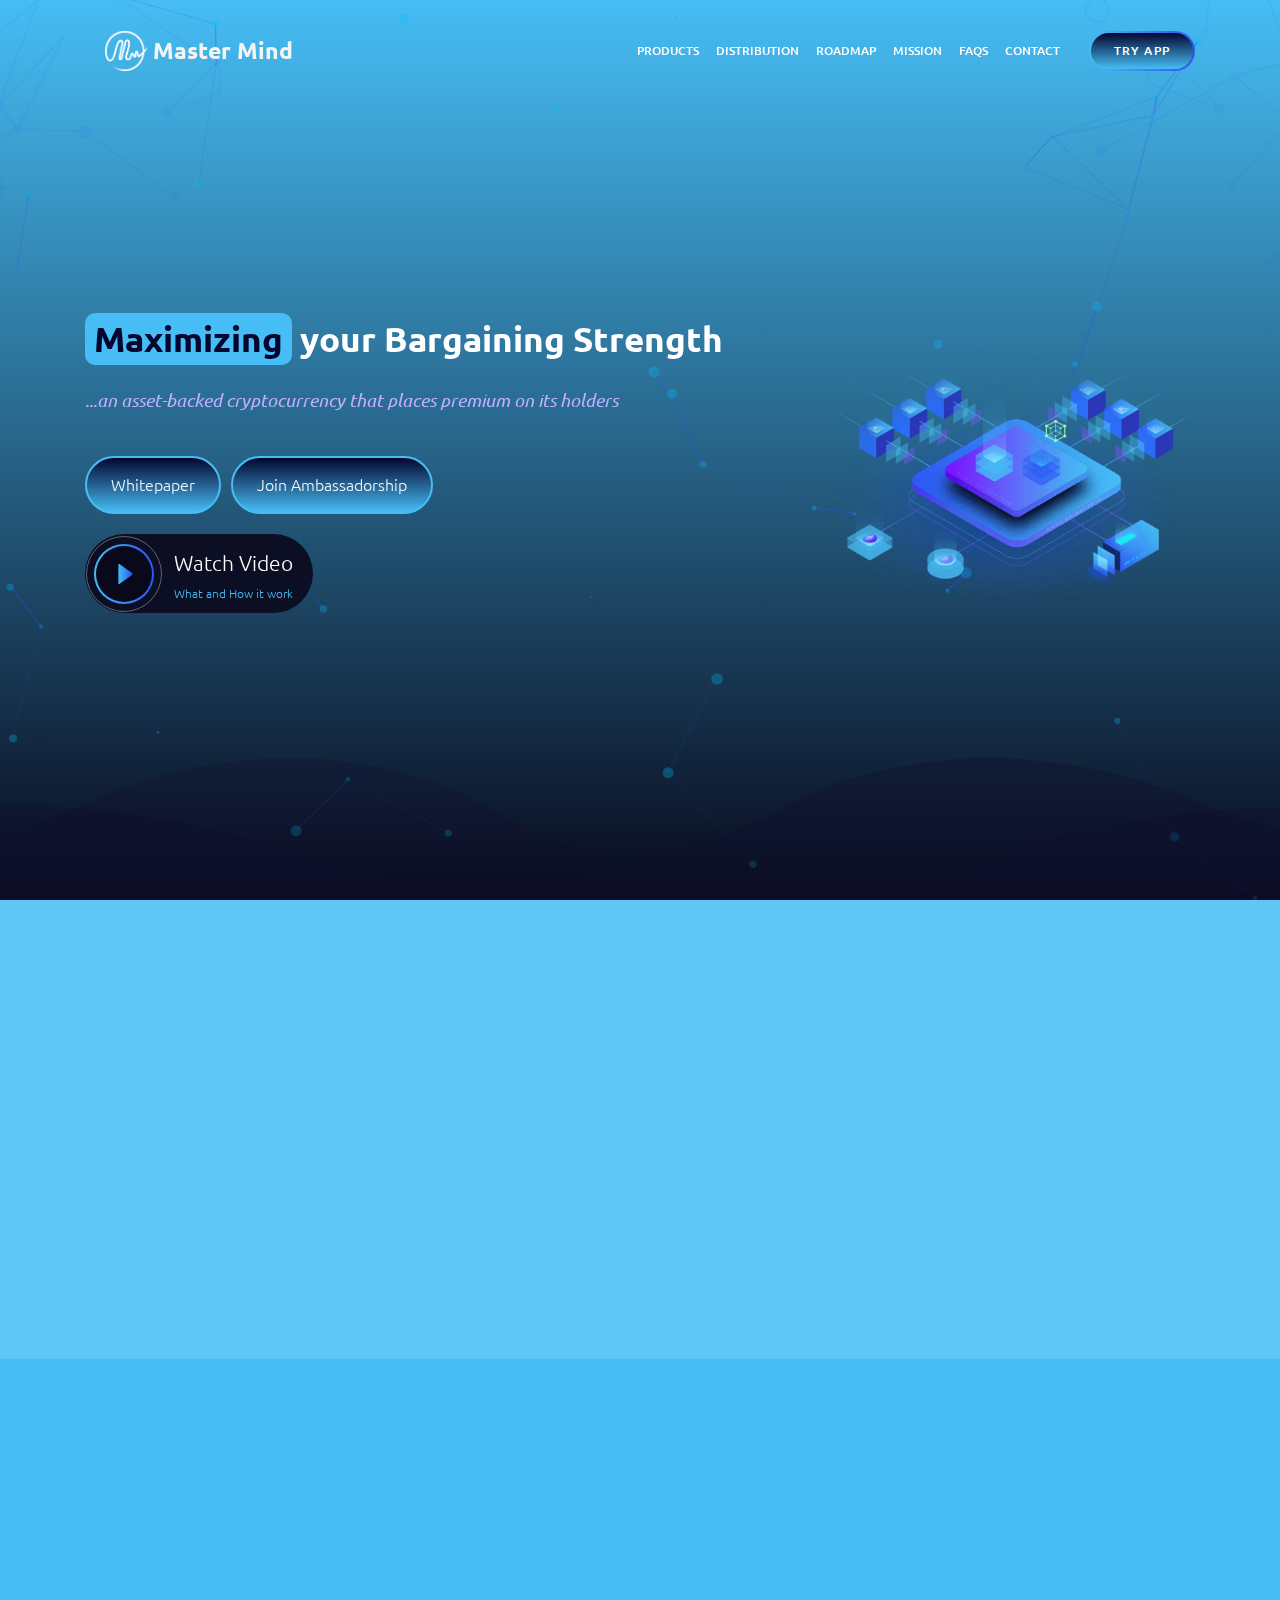
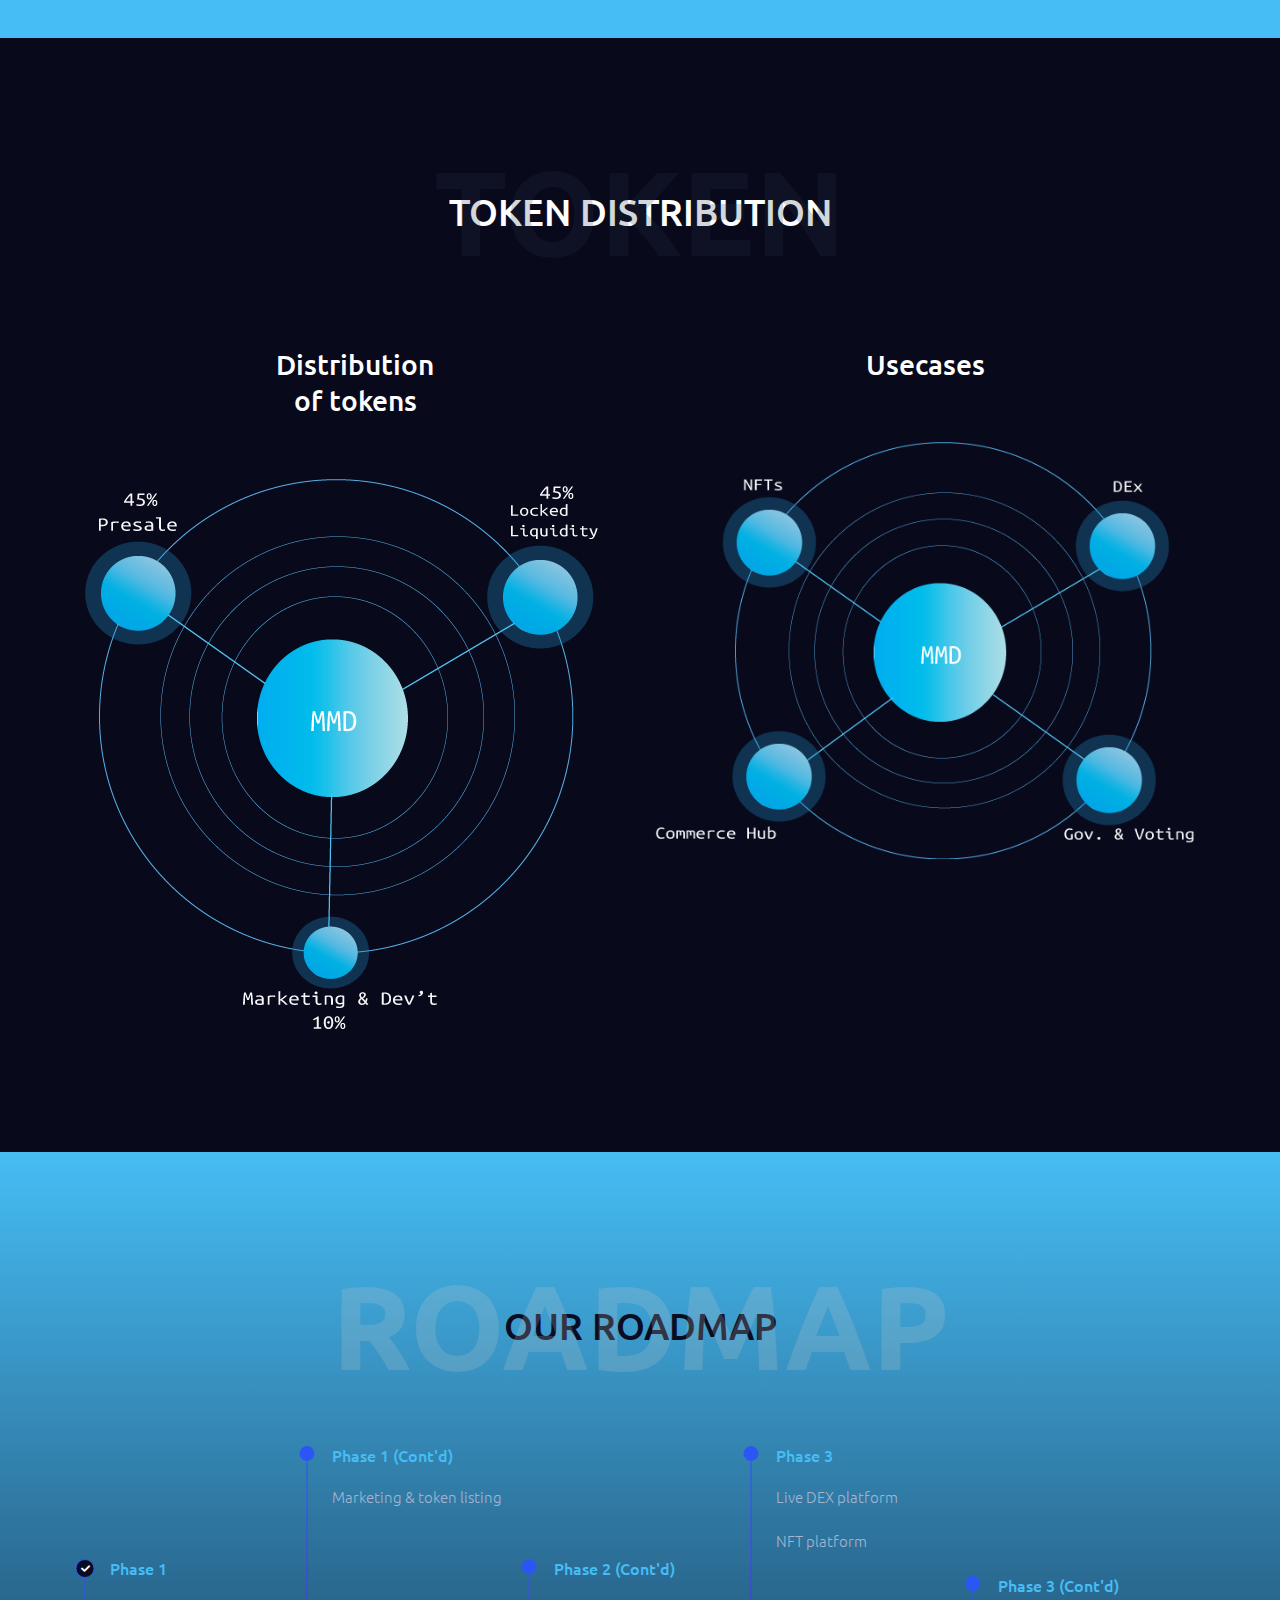
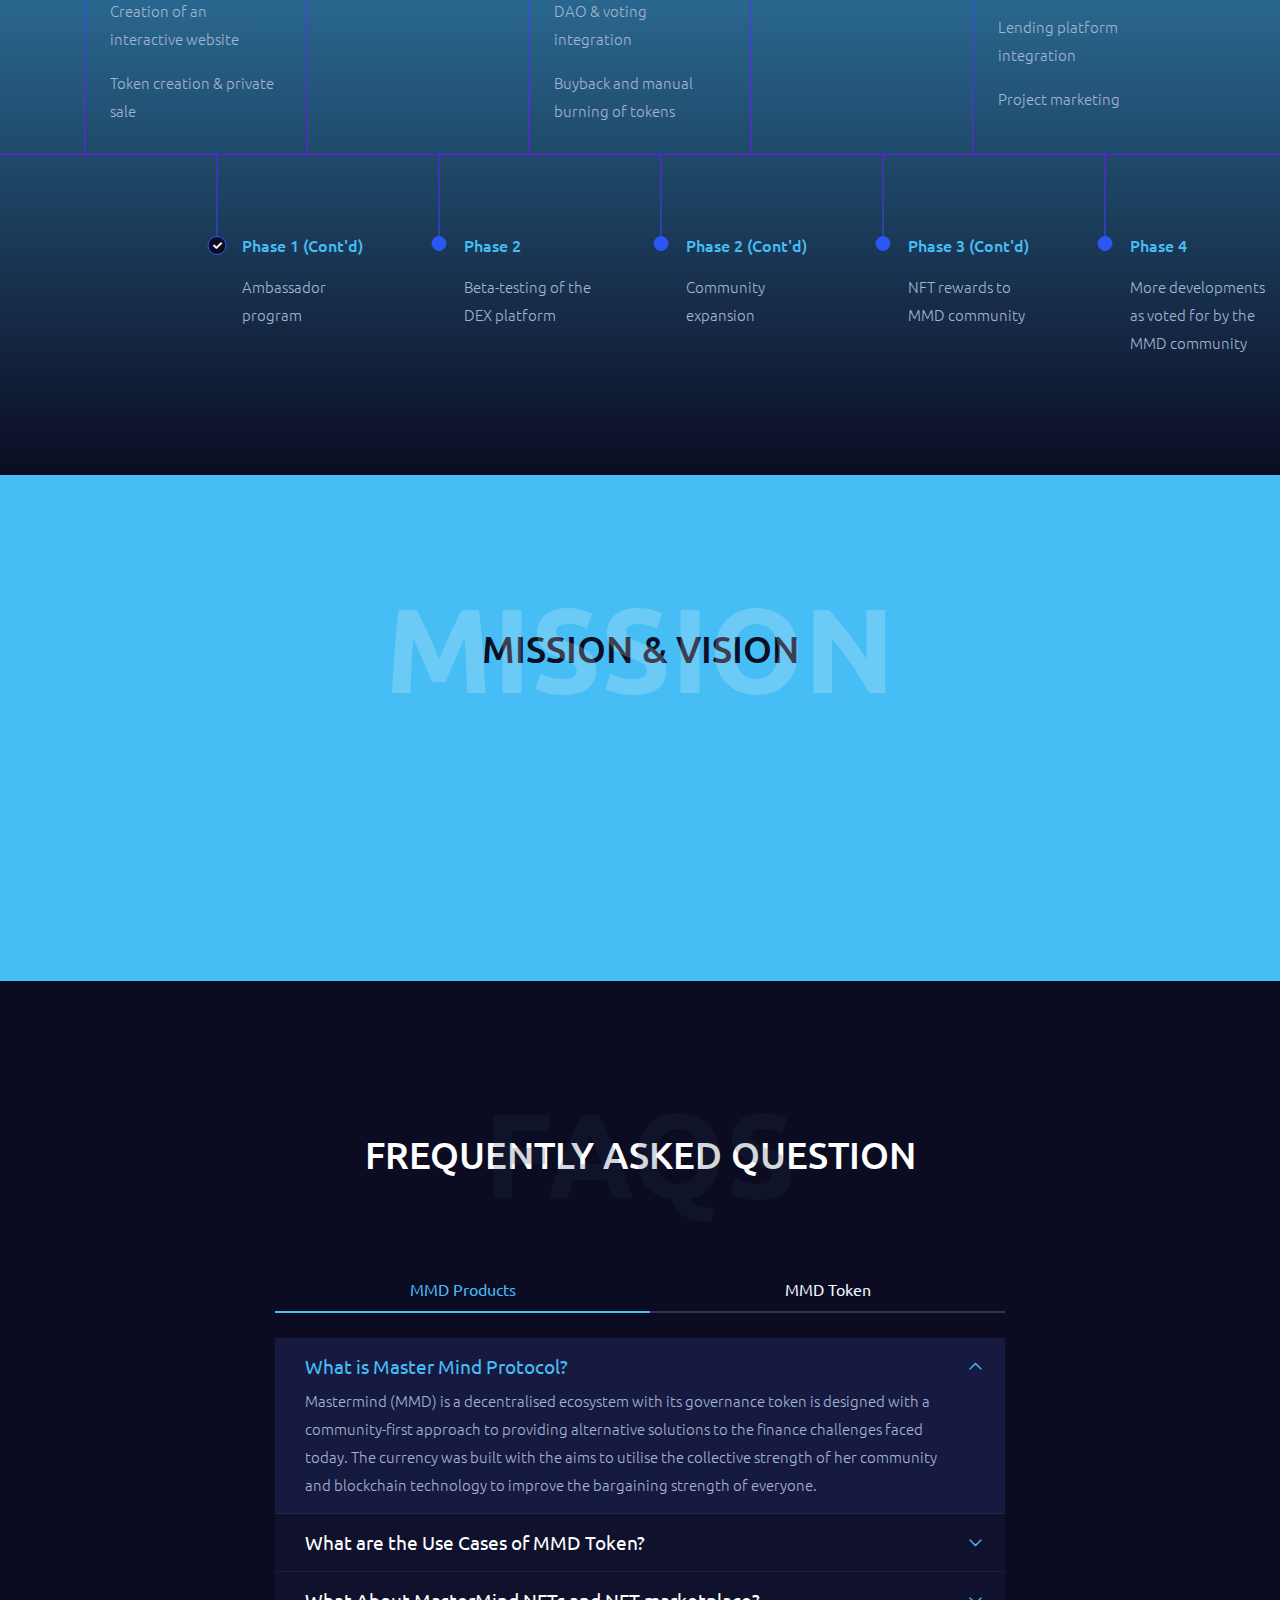
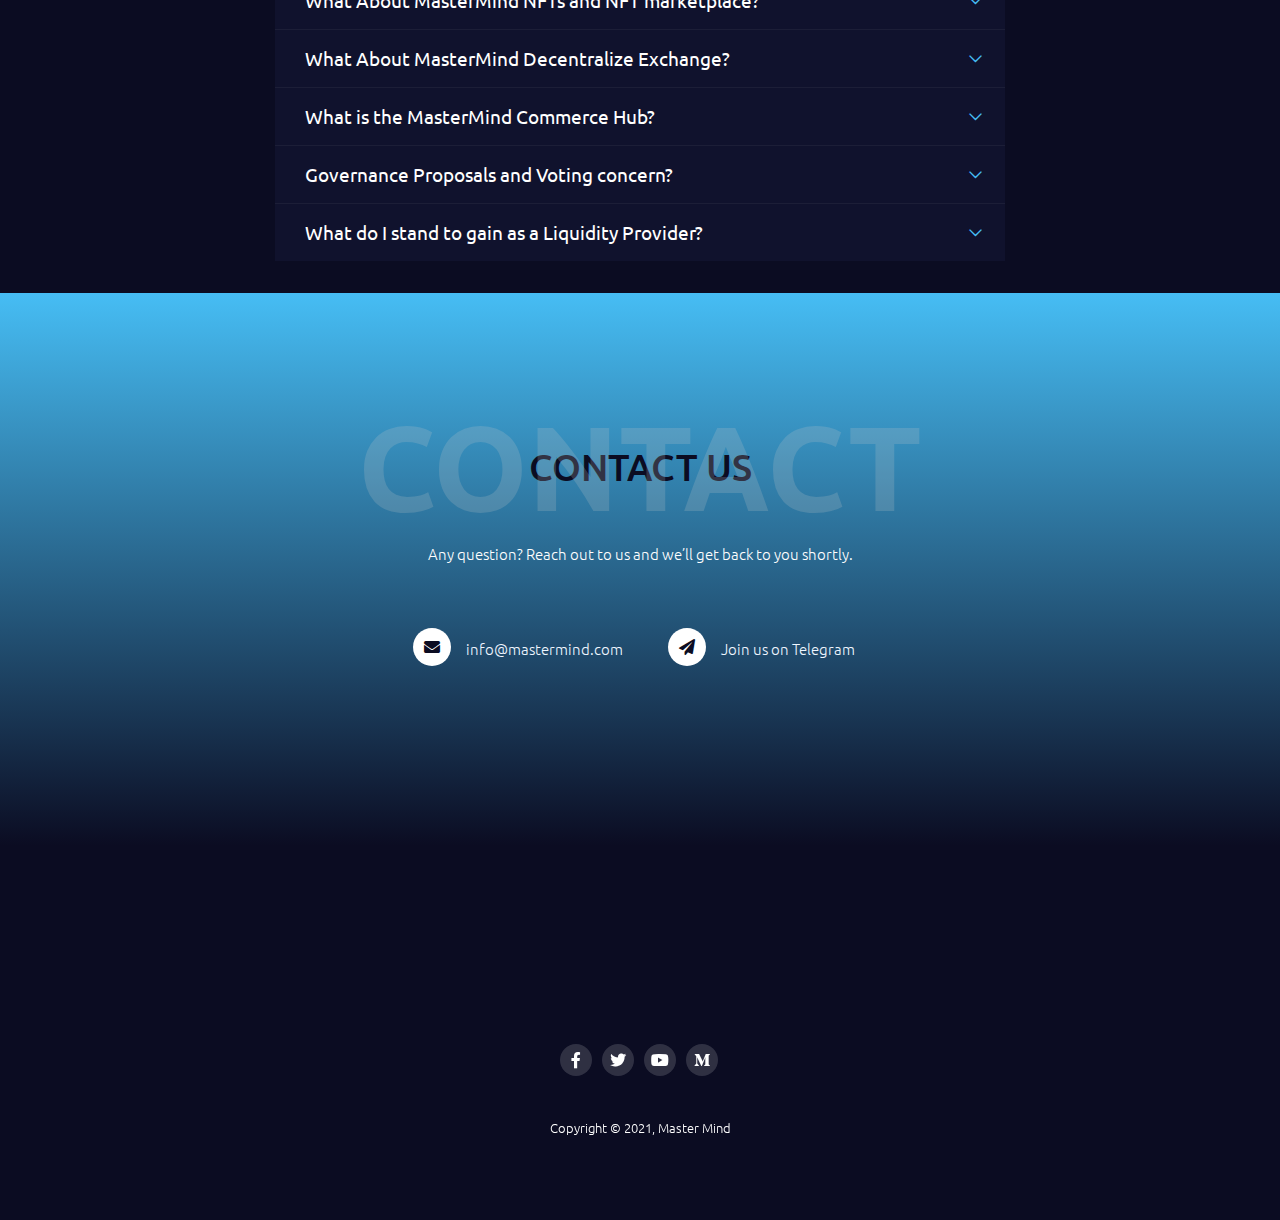
==== index.html @ 2c68e880 "adjusted" ====
<!DOCTYPE html>
<html lang="zxx" class="js">
<head>
<meta charset="utf-8">
<meta name="author" content="Master Mind">
<meta name="viewport" content="width=device-width, initial-scale=1, shrink-to-fit=no">
<meta name="description" content="Mastermind (MMD) token is a decentralized digital currency that is design with a community-first approach to providing alternative solutions to the finance challenges faced today">
<!-- Fav Icon  -->
<link rel="shortcut icon" href="images/mmd-logo1.png">
<!-- Google Icon -->
<link rel="stylesheet" href="https://fonts.googleapis.com/icon?family=Material+Icons">
<link rel="stylesheet" href="https://fonts.googleapis.com/icon?family=Material+Icons+Outlined">
<link rel="stylesheet" href="https://fonts.googleapis.com/icon?family=Material+Icons+Two+Tone">

<!-- Google Fonts -->
<link rel="preconnect" href="https://fonts.googleapis.com">
<link rel="preconnect" href="https://fonts.gstatic.com" crossorigin>
<link href="https://fonts.googleapis.com/css2?family=Ubuntu:wght@300;500&display=swap" rel="stylesheet">

<!-- Site Title  -->
<title>Master Mind Ecosystem</title>
<!-- Bundle and Base CSS -->
<link rel="stylesheet" href="assets/css/vendor.bundle.css?ver=1930">
<link rel="stylesheet" href="assets/css/style-dark.css?ver=1930" id="changeTheme">
<!-- Extra CSS -->
<link rel="stylesheet" href="assets/css/theme.css?ver=1930">
<link rel="stylesheet" href="assets/css/style.css">

<!-- AOS -->
<link rel="stylesheet" href="https://unpkg.com/aos@next/dist/aos.css" />

</head>


    <body class="nk-body body-wider theme-dark mode-onepage">

	<div class="nk-wrap">
		<header class="nk-header page-header is-transparent is-sticky is-shrink is-dark" id="header">
		    <!-- Header @s -->
            <div class="header-main">
                <div class="header-container container">
                    <div class="header-wrap">
                        <!-- Logo @s -->
                        <div class="header-logo logo">
                            <a href="#header" style="font-size: 23px; font-weight: bold;" id="mmd-logo-link" class="logo-link">
                                <!-- <img class="logo-dark" src="images/logo.png" srcset="images/logo2x.png 2x" alt="logo"> -->
                                <!-- Use the below for the logo -->
                                <!-- <img class="logo-light" src="images/mmd-logo1.png" srcset="images/logo-white2x.png 2x" alt="logo"> -->
                                <img class="logo-light" src="images/mmd-logo31.png" alt="mmd-logo">
                                Master Mind
                                                            
                            </a>
                        </div>

                        <!-- Menu Toogle @s -->
                        <div class="header-nav-toggle">
                            <a href="#" class="navbar-toggle" data-menu-toggle="example-menu-04">
                                <div class="toggle-line">
                                    <span></span>
                                </div>
                            </a>
                        </div>

                        <!-- Menu @s -->
                        <div class="header-navbar header-navbar-s1">
                            <nav class="header-menu" id="example-menu-04">
                                <ul class="menu menu-s2">
                                    <li class="menu-item"><a class="menu-link nav-link" href="#products">Products</a></li>
                                    <li class="menu-item"><a class="menu-link nav-link" href="#distribution">Distribution</a></li>
                                    <li class="menu-item"><a class="menu-link nav-link" href="#roadmap">Roadmap</a></li>
                                    <li class="menu-item"><a class="menu-link nav-link" href="#mission">Mission</a></li>
                                    <li class="menu-item"><a class="menu-link nav-link" href="#faqs">Faqs</a></li>
                                    <!-- <li class="menu-item has-sub">
                                        <a class="menu-link nav-link menu-toggle" href="#">More</a>
                                        <ul class="menu-sub menu-drop">
                                            <li class="menu-item"><a class="menu-link nav-link" href="#media-partner">Media Partner</a></li>
                                            <li class="menu-item"><a class="menu-link nav-link" href="#blog">Blogs</a></li>
                                            <li class="menu-item"><a class="menu-link nav-link" href="#faqs">Faqs</a></li>
                                        </ul>
                                    </li> -->
                                    <li class="menu-item"><a class="menu-link nav-link" href="#contact">Contact</a></li>
                                </ul>
                                <ul class="menu-btns">
                                    <!-- <li><a href="#" class="btn btn-rg btn-auto btn-outline btn-grad on-bg-theme btn-round"><span>Whitepaper</span></a></li> -->
                                    <li><a href="javascript:void(0)" id="try-app"  class="btn btn-rg btn-auto btn-outline btn-grad on-bg-theme btn-round"><span>Try App</span></a></li>
                                </ul>
                            </nav>
                        </div><!-- .header-navbar @e -->
                    </div>                                                
                </div>
            </div><!-- .header-main @e -->
            <!-- Banner @s -->
            <div class="header-banner bg-theme-dark" style="background-image: linear-gradient(180deg, #46BDF4 0%, rgba(0, 0, 0, 0) 100%) !important;">
                <div class="nk-banner">
                    <div class="banner banner-mask-fix banner-fs banner-single tc-light">
                        <div class="banner-wrap">
                            <div class="container">
                                <div class="row align-items-center justify-content-center gutter-vr-30px myFlex">
                                    <div class="col-lg-4 order-lg-last">
                                        <div id="front-img" class="banner-gfx banner-gfx-re-s3">
                                            <img src="images/dark/gfx-d-dark.png" alt="header" style="max-width: 75%;">
                                            <img class="banner-gfx-icon banner-gfx-icon-1" src="images/dark/icon-custom.png" alt="Master Mind Logo">
                                            
                                        </div>
                                    </div>
                                    <div class="col-lg-8">
                                        <div class="banner-caption wide-auto text-center text-lg-left">
                                            <div class="cpn-head mt-0">
                                                <h1 class="title title-xl-2 title-semibold"> <span class="mmd-title">Maximizing</span> your Bargaining Strength</h1>
                                            </div>
                                            <div class="cpn-text cpn-text-s1">
                                                <p class="lead"> <i>...an asset-backed cryptocurrency that places premium on its holders</i></p>
                                            </div>

                                            <div class="front-btns">

                                                <!-- Whitepaper Link -->
                                                <!-- <a href="#" class="btn btn-rg btn-auto btn-outline btn-grad on-bg-theme btn-round"><span>Whitepaper</span></a> -->
                                                <a href="#" class="wp-land-link"><span>Whitepaper</span></a>
                                                <a href="ambassador.html" class="wp-land-link"><span>Join Ambassadorship</span></a>
                                            </div>
                                            <div class="video-link">
                                                <!-- Video Link -->
                                                <a style="background-color: #0C0E24; padding: 9px; padding-right: 20px; margin-bottom: 9px; border-radius: 43px;" href="https://www.youtube.com/watch?v=SSo_EIwHSd4" class="video-popup btn-play-wrap btn-play-wrap-s1 text-align-center my-vid-style">
                                                    <div class="btn-play btn-play-sm btn-play-s2">
                                                        <em class="btn-play-icon"></em>
                                                    </div>
                                                    <div class="btn-play-text">
                                                        <span class="text-sm">Watch Video</span>
                                                        <span class="text-xs">What and How it work</span>
                                                    </div>
                                                </a>
                                            </div>
                                            
                                            


                                        </div>
                                    </div><!-- .col -->
                                </div><!-- .row -->
                            </div>
                        </div>
                    </div>
                </div><!-- .nk-banner -->
                <div class="nk-ovm mask-c-dark shape-v mask-contain-bottom"></div>
                
                <!-- Place Particle Js -->
                <div id="particles-bg" class="particles-container particles-bg" data-pt-base="#00c0fa" data-pt-base-op=".3" data-pt-line="#2b56f5" data-pt-line-op=".5" data-pt-shape="#00c0fa" data-pt-shape-op=".2"></div>
            </div>
			<!-- .header-banner @e -->
		</header>
    
        <main class="nk-pages">
            <!--mask-c-blend-dark bg-theme-dark-alt-->
            <section class="section mask-c-blend-dark bg-theme-dark-alt tc-light ov-h" id="products">
                <div class="container">
                    <!-- Block @s -->
                    <div class="nk-block nk-block-text-wrap">
                        <!-- <h2 style="text-align: center;">Products</h2> -->
                        <div class="row align-items-center justify-content-center justify-content-md-between gutter-vr-30px">
                            
                            <div data-aos="fade-up" data-aos-delay="50" data-aos-duration="1000" class="col-mb-9 col-sm-7 col-md-6 col-lg-5 order-md-last" style="background: #0C0E24; width: 300px; border-radius: 39px; box-shadow: 0 4px 8px 0 rgba(0, 0, 0, 0.2), 0 6px 20px 0 rgba(0, 0, 0, 0.19);">
                                
                                <div class="nk-block-img" id="products-img">
                                    <img src="images/dark/mmd-free3.png" alt="mmd">
                                </div>
                                <div data-aos="fade-down" class="text-skayline">
                                    <h4>MMD Ecosystem Products</h4>
                                </div>
                            </div>
                            
                            <div class="col-sm-10 col-md-6 text-center text-md-left" style="margin-top: 2em;" data-aos="fade-up" data-aos-duration="1000">
                                <div class="nk-block-text">
                                    <div class="mmd-products">
                                        <div class="product-item">
                                            <i class="material-icons-two-tone" style="font-size:48px; color:#0C0E24;">history_edu</i>
                                            <h4>MMD NFTs</h4>
                                            <p style="color: #0C0E24; font-weight: bold;">NFT’s marketplace where NFTs can be traded and
                                                rewarded to MMD holders that has contributed to the MMD community
                                            </p>
                                        </div>
                                        <div class="product-item">
                                            <i class="material-icons-two-tone" style="font-size:48px; color:#0C0E24;">business</i>
                                            <h4>MMD Exchange</h4>
                                            <p style="color: #0C0E24; font-weight: bold;">For secure peer-to-peer transactions without the need for any intermediary.
                                            </p>
                                        </div>
                                        <div class="product-item">
                                            <i class="material-icons-two-tone" style="font-size:48px; color: #0C0E24;">hub</i>
                                            <h4>Commerce Hub</h4>
                                            <p style="color: #0C0E24; font-weight: bold;">This is the platform where buyers and sellers meet to transact with the use of MMD token as the medium of exchange.</p>
                                        </div>
                                        <div class="product-item">
                                            <i class="material-icons-two-tone" style="font-size:48px; color:#0C0E24;">trending_up</i>
                                            <h4>Governing Right</h4>
                                            <p style="color: #0C0E24; font-weight: bold;">Any MMD holder can send proposals through the MMD website, for the ecosystem to cast their votes.</p>
                                        </div>
                                        
                                    </div>
                                    
                                </div>
                            </div>
                        </div><!-- .row -->
                    </div><!-- .block @e -->
                </div>
            </section>
            <!-- // -->
            <!-- // -->
            <!-- // -->
            <section class="section section-tokensale tc-light bg-theme-dark" id="distribution">
                <!-- Block @s -->
                <div class="container">
                    <div class="section-head text-center wide-auto-sm tc-light">
                        <h2 class="title title-s4" title="TOKEN" style="font-family: 'Ubuntu';">Token Distribution</h2>
                        
                    </div>
                    <div class="nk-block nk-block-token mgb-m30" style="margin-top: -50px !important;">
                        <div class="row align-items-center justify-content-between gutter-vr-50px">
                            
                        </div>
                    </div><!-- .block @e -->
                    <div class="nk-block">
                        <div class="row justify-content-center gutter-vr-40px">
                            <div class="col-md-6 col-mb-8">
                                <div class="single-chart">
                                    <h3 class="mgb-l text-center title-lg">Distribution <br>of tokens</h3>
                                    <div class="chart">
                                        <img src="images/dark/mmd-distr.png" alt="chart">
                                    </div>
                                </div>
                            </div>
                            <div class="col-md-6 col-mb-8">
                                <div class="single-chart">
                                    <h3 class="mgb-l text-center title-lg">Usecases</h3>
                                    <div class="chart">
                                       <img src="images/dark/mmd-case.png" alt="chart">
                                    </div>
                                </div>
                            </div>
                        </div>
                    </div><!-- .block @e -->
                </div>
            </section>
            <!-- // -->
            <section style="background-image: linear-gradient(180deg, #46BDF4 0%, rgba(0, 0, 0, 0) 100%) !important;" class="section bg-theme tc-light section-connect" id="roadmap">
                <div class="container ov-h">
                    <div class="section-head text-center wide-auto-sm">
                        <h2 class="title title-s4" title="Roadmap" id="roadmap-title" style="color: #0b0c22;">Our Roadmap</h2>
                    </div><!-- .section-head @e -->
                </div>
                    <!-- Block @s -->
                <div class="nk-block ov-h">
                    <div class="container">
                        <div class="roadmap-list">
                            <div class="roadmap-item roadmap-item-sm roadmap-done">
                                <div class="roadmap-innr">
                                    <h6 class="roadmap-title roadmap-title-s2">Phase 1</h6>
                                    <p>Creation of an interactive website</p>
                                    <p>Token creation & private sale</p>
                                </div>
                            </div><!-- .roadmap-item -->
                            <div class="roadmap-item roadmap-done">
                                <div class="roadmap-innr">
                                    <h6 class="roadmap-title roadmap-title-s2">Phase 1 (Cont'd)</h6>
                                    <p>Ambassador program</p>
                                </div>
                            </div>
                            <div class="roadmap-item roadmap-item-lg">
                                <div class="roadmap-innr">
                                    <h6 class="roadmap-title roadmap-title-s2">Phase 1 (Cont'd)</h6>
                                    <p>Marketing & token listing</p>
                                </div>
                            </div>
                            <div class="roadmap-item">
                                <div class="roadmap-innr">
                                    <h6 class="roadmap-title roadmap-title-s2">Phase 2</h6>
                                    <p>Beta-testing of the DEX platform</p>
                                </div>
                            </div>
                            <div class="roadmap-item roadmap-item-sm">
                                <div class="roadmap-innr">
                                    <h6 class="roadmap-title roadmap-title-s2">Phase 2 (Cont'd)</h6>
                                    <p>DAO & voting integration</p>
                                    <p>Buyback and manual burning of tokens</p>
                                </div>
                            </div>
                            <div class="roadmap-item">
                                <div class="roadmap-innr">
                                    <h6 class="roadmap-title roadmap-title-s2">Phase 2 (Cont'd)</h6>
                                    <p>Community expansion</p>
                                    
                                </div>
                            </div>
                            <div class="roadmap-item roadmap-item-lg">
                                <div class="roadmap-innr">
                                    <h6 class="roadmap-title roadmap-title-s2">Phase 3</h6>
                                    <p>Live DEX platform</p>
                                    <p>NFT platform</p>
                                </div>
                            </div>
                            <div class="roadmap-item">
                                <div class="roadmap-innr">
                                    <h6 class="roadmap-title roadmap-title-s2">Phase 3 (Cont'd)</h6>
                                    <p>NFT rewards to MMD community</p>
                                </div>
                            </div>
                            <div class="roadmap-item roadmap-item-sm">
                                <div class="roadmap-innr">
                                    <h6 class="roadmap-title roadmap-title-s2">Phase 3 (Cont'd)</h6>
                                    <p>Lending platform integration</p>
                                    <p>Project marketing</p>
                                </div>
                            </div>
                            <div class="roadmap-item">
                                <div class="roadmap-innr">
                                    <h6 class="roadmap-title roadmap-title-s2">Phase 4</h6>
                                    <p>More developments as voted for by the MMD community</p>
                                </div>
                            </div> 
                                                    </div>
                    </div>
                </div><!-- .block @e -->
            </section>
            <!-- // -->
            
            <section class="section section-tokensale tc-light bg-theme-dark" id="mission">
                <!-- Block @s -->
                <div class="container">
                    <div class="section-head text-center wide-auto-sm tc-light">
                        <h2 class="title title-s4 mission" title="MISSION" style="color: #0C0E24;">Mission & Vision</h2>
                    </div>
                    <div class="nk-block nk-block-token mgb-m30">
                        <div class="row align-items-center justify-content-between gutter-vr-50px">
                            <div class="col-lg-10 offset-lg-1">
                                <div class="row gutter-vr-30px">
                                    <div class="col-lg-6">
                                        <div class="stage-info" data-aos="fade-right" data-aos-duration="1000">
                                            <i class="material-icons-two-tone" style="color:#0C0E24;">room</i>
                                            <h6 class="title title-s6 title-xs-s2">
                                                To maximize our community’s financial bargaining strength through strategic unity, growth, and continuous engagement.</h6>
                                            
                                        </div>
                                    </div><!-- .col  -->
                                    <div class="col-lg-6">
                                        <div class="stage-info" data-aos="fade-left" data-aos-duration="1000">
                                            <i class="material-icons-two-tone" style="color:#0C0E24;">room</i>
                                            <h6 class="title title-s6 title-xs-s2">
                                                
                                                To drive financial inclusion and economic prosperity using the blockchain technology.</h6>
                                            
                                        </div>
                                    </div>
                                    
                                </div>
                            </div>
                            
                        </div>
                    </div><!-- .block @e -->
                    
                    <!-- .block @e -->
                </div>
            </section>
            

            <!-- // -->
            
            <!-- // -->
            <!-- // -->
            <!-- // -->
            <section class="section bg-theme tc-light pb-0" id="faqs">
                <div class="container">
                    <div class="section-head text-center wide-auto-sm">
                        <h2 class="title title-s4" title="FAQS">Frequently Asked Question</h2>
                    </div><!-- .section-head @e -->
                    <!-- Block @s -->
                    <div class="nk-block">
                        <div class="row justify-content-center">
                            <div style="margin-bottom: 2em;" class="col-xl-8 col-lg-10">
                                <ul class="nav tab-nav tab-nav-line mgb-r">
                                    <li><a class="active" data-toggle="tab" href="#general-questions-19">MMD Products</a></li>
                                    <li><a data-toggle="tab" href="#tokens-sales-19">MMD Token</a></li>
                                    
                                </ul>
                                <div class="tab-content">
                                    <div class="tab-pane fade show active" id="general-questions-19">
                                        <div class="accordion accordion-faq" id="faq-67">
                                            <div class="accordion-item accordion-item-s4 bg-theme-alt">
                                                <h5 class="accordion-title" data-toggle="collapse" data-target="#faq-67-1">
                                                    What is Master Mind Protocol? 
                                                    <span class="accordion-icon accordion-icon-s2"></span>
                                                </h5>
                                                <div id="faq-67-1" class="collapse show" data-parent="#faq-67">
                                                    <div class="accordion-content">
                                                        <p>Mastermind (MMD) is a decentralised ecosystem with its governance token is designed with a community-first approach to providing alternative solutions to the finance challenges faced today. The currency was built with the aims to utilise the collective strength of her community and blockchain technology to improve the bargaining strength of everyone.</p>
                                                    </div>
                                                </div>
                                            </div>
                                            <div class="accordion-item accordion-item-s4 bg-theme-alt">
                                                <h5 class="accordion-title collapsed" data-toggle="collapse" data-target="#faq-67-2">
                                                    What are the Use Cases of MMD Token? 
                                                    <span class="accordion-icon accordion-icon-s2"></span>
                                                </h5>
                                                <div id="faq-67-2" class="collapse" data-parent="#faq-67">
                                                    <div class="accordion-content">
                                                        <p>
                                                            <li style="color: #a2b4d2;">MasterMind NFTs and NFT marketplace</li>
                                                            <li style="color: #a2b4d2;">MasterMind Decentralize Exchange</li>
                                                            <li style="color: #a2b4d2;">MasterMind Commerce Hub</li>
                                                            <li style="color: #a2b4d2;">Governance Proposals and Voting</li>
                                                        </p>
                                                    </div>
                                                </div>
                                            </div>
                                            <div class="accordion-item accordion-item-s4 bg-theme-alt">
                                                <h5 class="accordion-title collapsed" data-toggle="collapse" data-target="#faq-67-3">
                                                    What About MasterMind NFTs and NFT marketplace?
                                                    <span class="accordion-icon accordion-icon-s2"></span>
                                                </h5>
                                                <div id="faq-67-3" class="collapse" data-parent="#faq-67">
                                                    <div class="accordion-content">
                                                        <p>There will be an NFT’s marketplace where NFTs can be traded and rewarded to MMD holders that has contributed to the MMD community. </p>
                                                    </div>
                                                </div>
                                            </div>
                                            <div class="accordion-item accordion-item-s4 bg-theme-alt">
                                                <h5 class="accordion-title collapsed" data-toggle="collapse" data-target="#faq-67-4">
                                                    What About MasterMind Decentralize Exchange? 
                                                    <span class="accordion-icon accordion-icon-s2"></span>
                                                </h5>
                                                <div id="faq-67-4" class="collapse" data-parent="#faq-67">
                                                    <div class="accordion-content">
                                                        <p>A platform that allows for direct peer-to- peer cryptocurrency transactions to take place online securely and without the need for an intermediary.</p>
                                                    </div>
                                                </div>
                                            </div>
                                            <div class="accordion-item accordion-item-s4 bg-theme-alt">
                                                <h5 class="accordion-title collapsed" data-toggle="collapse" data-target="#faq-67-5">
                                                    What is the MasterMind Commerce Hub? 
                                                    <span class="accordion-icon accordion-icon-s2"></span>
                                                </h5>
                                                <div id="faq-67-5" class="collapse" data-parent="#faq-67">
                                                    <div class="accordion-content">
                                                        <p>This is the platform where buyers and sellers meet to transact with the use of MMD token as the medium of exchange. Here, with the bargaining power of the MasterMind (MMD) token, buyers get to purchase more with less.</p>
                                                    </div>
                                                </div>
                                            </div>
                                            <div class="accordion-item accordion-item-s4 bg-theme-alt">
                                                <h5 class="accordion-title collapsed" data-toggle="collapse" data-target="#faq-67-6">
                                                    Governance Proposals and Voting concern? 
                                                    <span class="accordion-icon accordion-icon-s2"></span>
                                                </h5>
                                                <div id="faq-67-6" class="collapse" data-parent="#faq-67">
                                                    <div class="accordion-content">
                                                        <p>Any MMD holder can send proposals through the MMD website, for the ecosystem to cast their votes. Proposals and voting will be related to Technology, governance structure, products and projects. Tokens may be granted as reward to community members that create winning proposals for the DAO to implement.</p>
                                                    </div>
                                                </div>
                                            </div>
                                            <div class="accordion-item accordion-item-s4 bg-theme-alt">
                                                <h5 class="accordion-title collapsed" data-toggle="collapse" data-target="#faq-67-7">
                                                    What do I stand to gain as a Liquidity Provider? 
                                                    <span class="accordion-icon accordion-icon-s2"></span>
                                                </h5>
                                                <div id="faq-67-7" class="collapse" data-parent="#faq-67">
                                                    <div class="accordion-content">
                                                        <p>
                                                            <li>
                                                                Locked Liquidity: Private sale (90% of pool) will be used to provide liquidity that will be locked forever. The essence of this is to assure investors the MMD project is genuine and committed to achieving its goals.
                                                            </li>
                                                            <li>
                                                                Price Floor: Liquidity will be provided using a stable coin (BUSD, USDT, USDC).  This is to enable a price floor which will be 4%-10% of the private offering price of the MMD token. This way, when transaction takes place on the network and liquidity providers get their share of their reward from network transactions, the price floor rises as well.
                                                            </li>
                                                        </p>
                                                    </div>
                                                </div>
                                            </div>
                                        </div>
                                    </div>
                                    
                                    <div class="tab-pane fade" id="tokens-sales-19">
                                        <div class="accordion accordion-faq" id="faq-69">
                                            <div class="accordion-item accordion-item-s4 bg-theme-alt">
                                                <h5 class="accordion-title" data-toggle="collapse" data-target="#faq-69-1">
                                                    Why Should I buy Master Mind Token?
                                                    <span class="accordion-icon accordion-icon-s2"></span>
                                                </h5>
                                                <div id="faq-69-1" class="collapse show" data-parent="#faq-69">
                                                    <div class="accordion-content">
                                                        <p>MMD Token has some technical features that is advantageous to its investors & holders. It is a deflationary token,
                                                            earns passive income for holders, and is used as a store of value.
                                                        </p>
                                                    </div>
                                                </div>
                                            </div>
                                            <div class="accordion-item accordion-item-s4 bg-theme-alt">
                                                <h5 class="accordion-title collapsed" data-toggle="collapse" data-target="#faq-69-2">
                                                    How Is MMD Token Deflationary?
                                                    <span class="accordion-icon accordion-icon-s2"></span>
                                                </h5>
                                                <div id="faq-69-2" class="collapse" data-parent="#faq-69">
                                                    <div class="accordion-content">
                                                        <p>Every transaction on the MMD protocol is charged 5%. 1% will be burned, 1.5% will go into marketing and development, 1% will go to the lock liquidity pool, the last 1.5% will be used to reward the liquidity providers.</p>
                                                    </div>
                                                </div>
                                            </div>
                                            <div class="accordion-item accordion-item-s4 bg-theme-alt">
                                                <h5 class="accordion-title collapsed" data-toggle="collapse" data-target="#faq-69-3">
                                                    How Does MMD Token Generate Passive Income?
                                                    <span class="accordion-icon accordion-icon-s2"></span>
                                                </h5>
                                                <div id="faq-69-3" class="collapse" data-parent="#faq-69">
                                                    <div class="accordion-content">
                                                        <p>Liquidity providers will gain passively from the 2% charged on every transaction on the MMD protocol.</p>
                                                    </div>
                                                </div>
                                            </div>
                                            <div class="accordion-item accordion-item-s4 bg-theme-alt">
                                                <h5 class="accordion-title collapsed" data-toggle="collapse" data-target="#faq-69-4">
                                                    How Is MMD Token A Store Of Value?
                                                    <span class="accordion-icon accordion-icon-s2"></span>
                                                </h5>
                                                <div id="faq-69-4" class="collapse" data-parent="#faq-69">
                                                    <div class="accordion-content">
                                                        <p>Aside the 1% transaction fee allocated for burning, part of the marketing and development fund will go into buying back tokens. 50% of the tokens that will be bought back will go into the locked liquidity while the other 50% will be burned.</p>
                                                    </div>
                                                </div>
                                            </div>
                                            <div class="accordion-item accordion-item-s4 bg-theme-alt">
                                                <h5 class="accordion-title collapsed" data-toggle="collapse" data-target="#faq-69-5">
                                                    What do I gain by holding MMD Token?
                                                    <span class="accordion-icon accordion-icon-s2"></span>
                                                </h5>
                                                <div id="faq-69-5" class="collapse" data-parent="#faq-69">
                                                    <div class="accordion-content">
                                                        <p>Holders get rewarded just by holding the token in their wallets. This reward is gotten from every transaction being executed on the network.</p>
                                                    </div>
                                                </div>
                                            </div>
                                        </div>
                                    </div>
                                    
                                </div>
                            </div><!-- .col -->
                        </div><!-- .row -->
                    </div><!-- .block @e -->
                </div>
            </section>
            <!-- // -->
            <section style="background-image: linear-gradient(180deg, #46BDF4 0%, rgba(0, 0, 0, 0) 100%) !important;" class="section section-contact bg-theme tc-light" id="contact">
                <div class="container">
                    <div class="section-head text-center wide-auto-sm">
                        <h2 id="contact-title" style="color: #0b0c22;" class="title title-s4" title="Contact">Contact Us</h2>
                        <p>Any question? Reach out to us and we’ll get back to you shortly.</p>
                    </div><!-- .section-head @e -->
                    <!-- Block @s -->
                    <div class="nk-block block-contact">
                        <div class="row justify-content-center text-center">
                            <div class="col-xl-8 col-lg-10">
                                <ul class="contact-list contact-list-s1 flex-wrap flex-md-nowrap pdb-l">
                                    <li>
                                        <em class="contact-icon fas fa-envelope"></em>
                                        <div class="contact-text">
                                            <span>info@mastermind.com</span>
                                        </div>
                                    </li>
                                    <li>
                                        <em class="contact-icon fas fa-paper-plane"></em>
                                        <div class="contact-text">
                                            <span>Join us on Telegram</span>
                                        </div>
                                    </li>
                                </ul>
                            </div><!-- .col -->
                            
                        </div><!-- .row -->
                    </div><!-- .block @e -->
                </div>
            </section>
            <!-- // -->
        </main>
        <footer style="background-color: #0b0c22 !important;" class="nk-footer bg-theme-alt section-connect">
            <div class="section section-m pb-0 tc-light ov-h">
                <div class="container py-4">
                    
                </div>
                <div class="nk-ovm shape-contain shape-center-top"></div>
            </div>
            <div class="section section-footer section-s tc-light bg-transparent">
                <div class="container">
                    <!-- Block @s -->
                    <div class="nk-block block-footer">
                        <div class="row">
                            <div class="col">
                                <div class="wgs wgs-text text-center mb-3">
                                    <ul class="social pdb-m justify-content-center">
                                        <li><a href="#"><em class="social-icon fab fa-facebook-f"></em></a></li>
                                        <li><a href="#"><em class="social-icon fab fa-twitter"></em></a></li>
                                        <li><a href="#"><em class="social-icon fab fa-youtube"></em></a></li>
                                        <li><a href="#"><em class="social-icon fab fa-medium-m"></em></a></li>
                                    </ul>
                                    <div class="copyright-text copyright-text-s3 pdt-m">
                                        <p><span class="d-sm-block">Copyright &copy; 2021, Master Mind</p>
                                    </div>
                                </div>
                            </div>
                        </div>
                    </div><!-- .block @e -->
                </div>
            </div>
        </footer>
	</div>
	
	<div class="preloader"><span class="spinner spinner-round"></span></div>
	
	<!-- JavaScript -->
	<script src="assets/js/jquery.bundle.js?ver=1930"></script>
	<script src="assets/js/scripts.js?ver=1930"></script>
	<script src="assets/js/charts.js"></script>

    <!-- AOS -->
    <script src="https://unpkg.com/aos@next/dist/aos.js"></script>
    <script src="./assets/js/toast.js"></script>
    <script>
      AOS.init();
    </script>
  
</body>

</html>
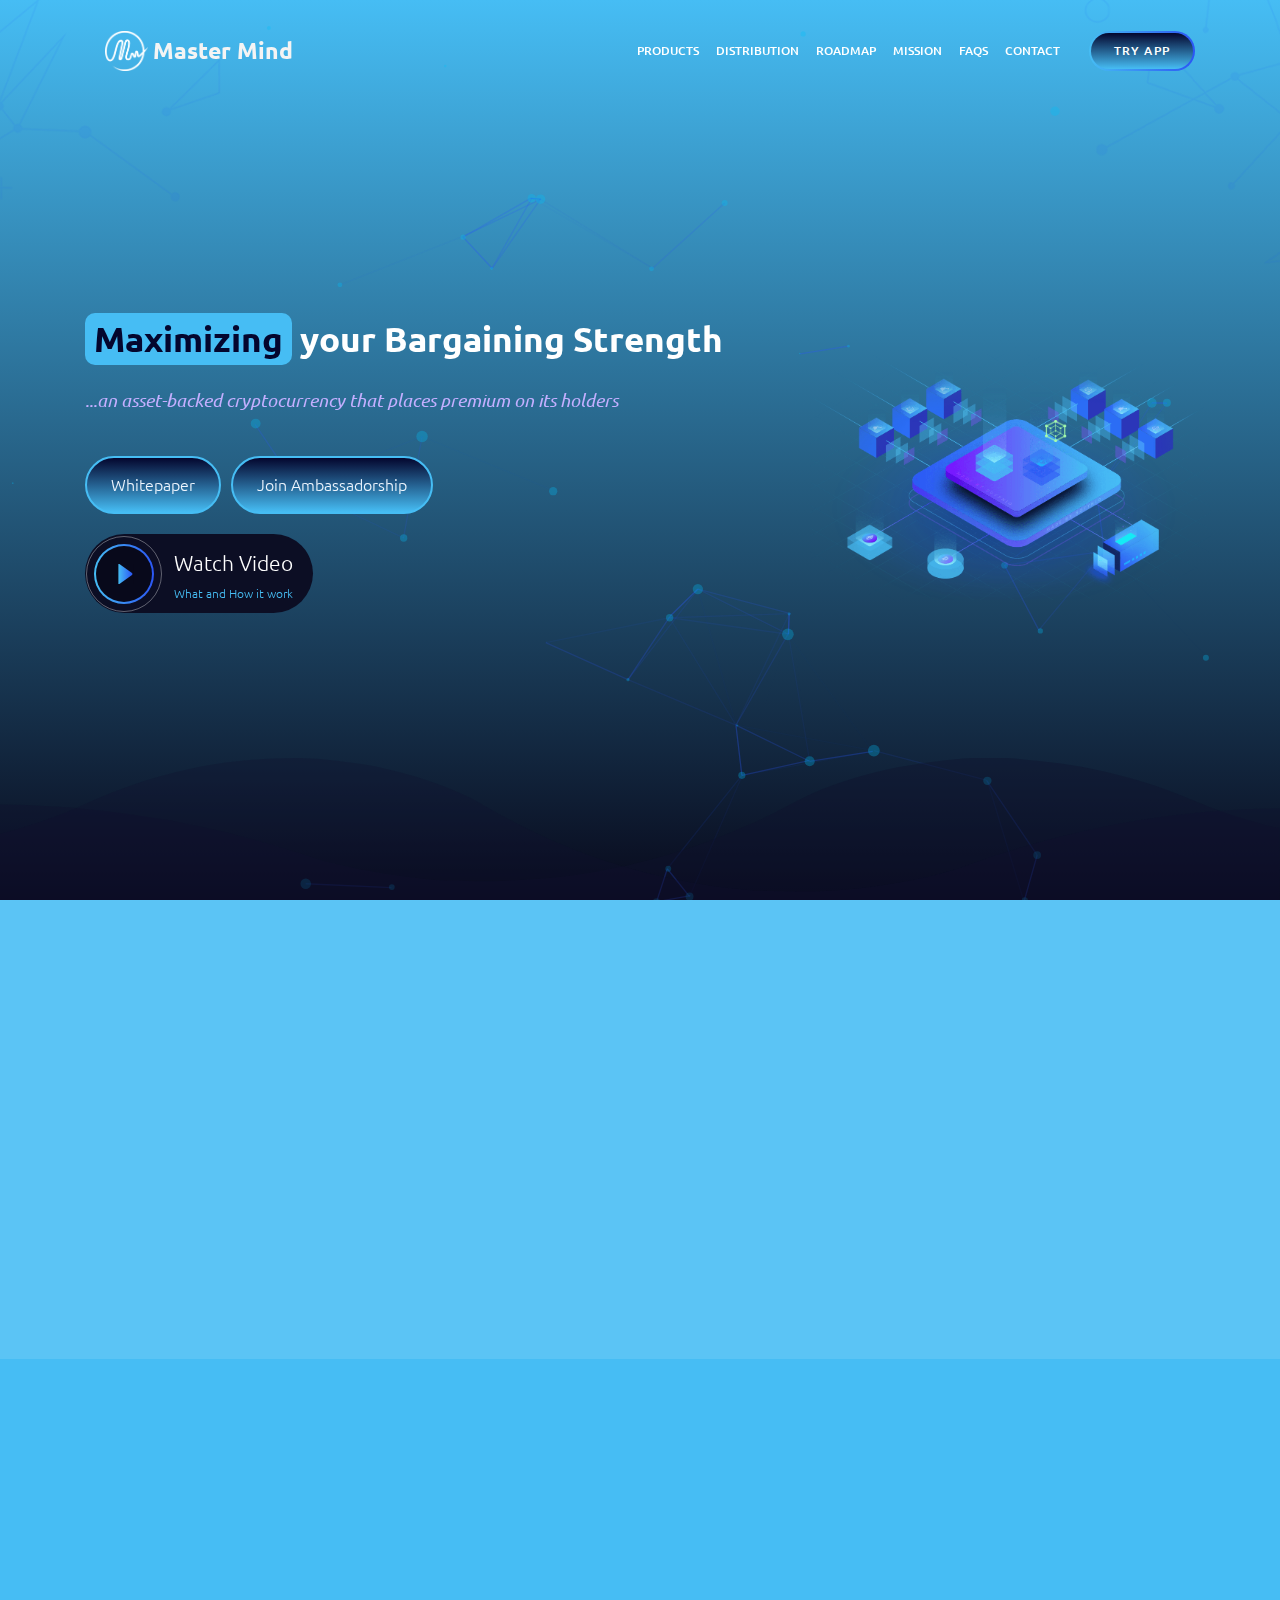
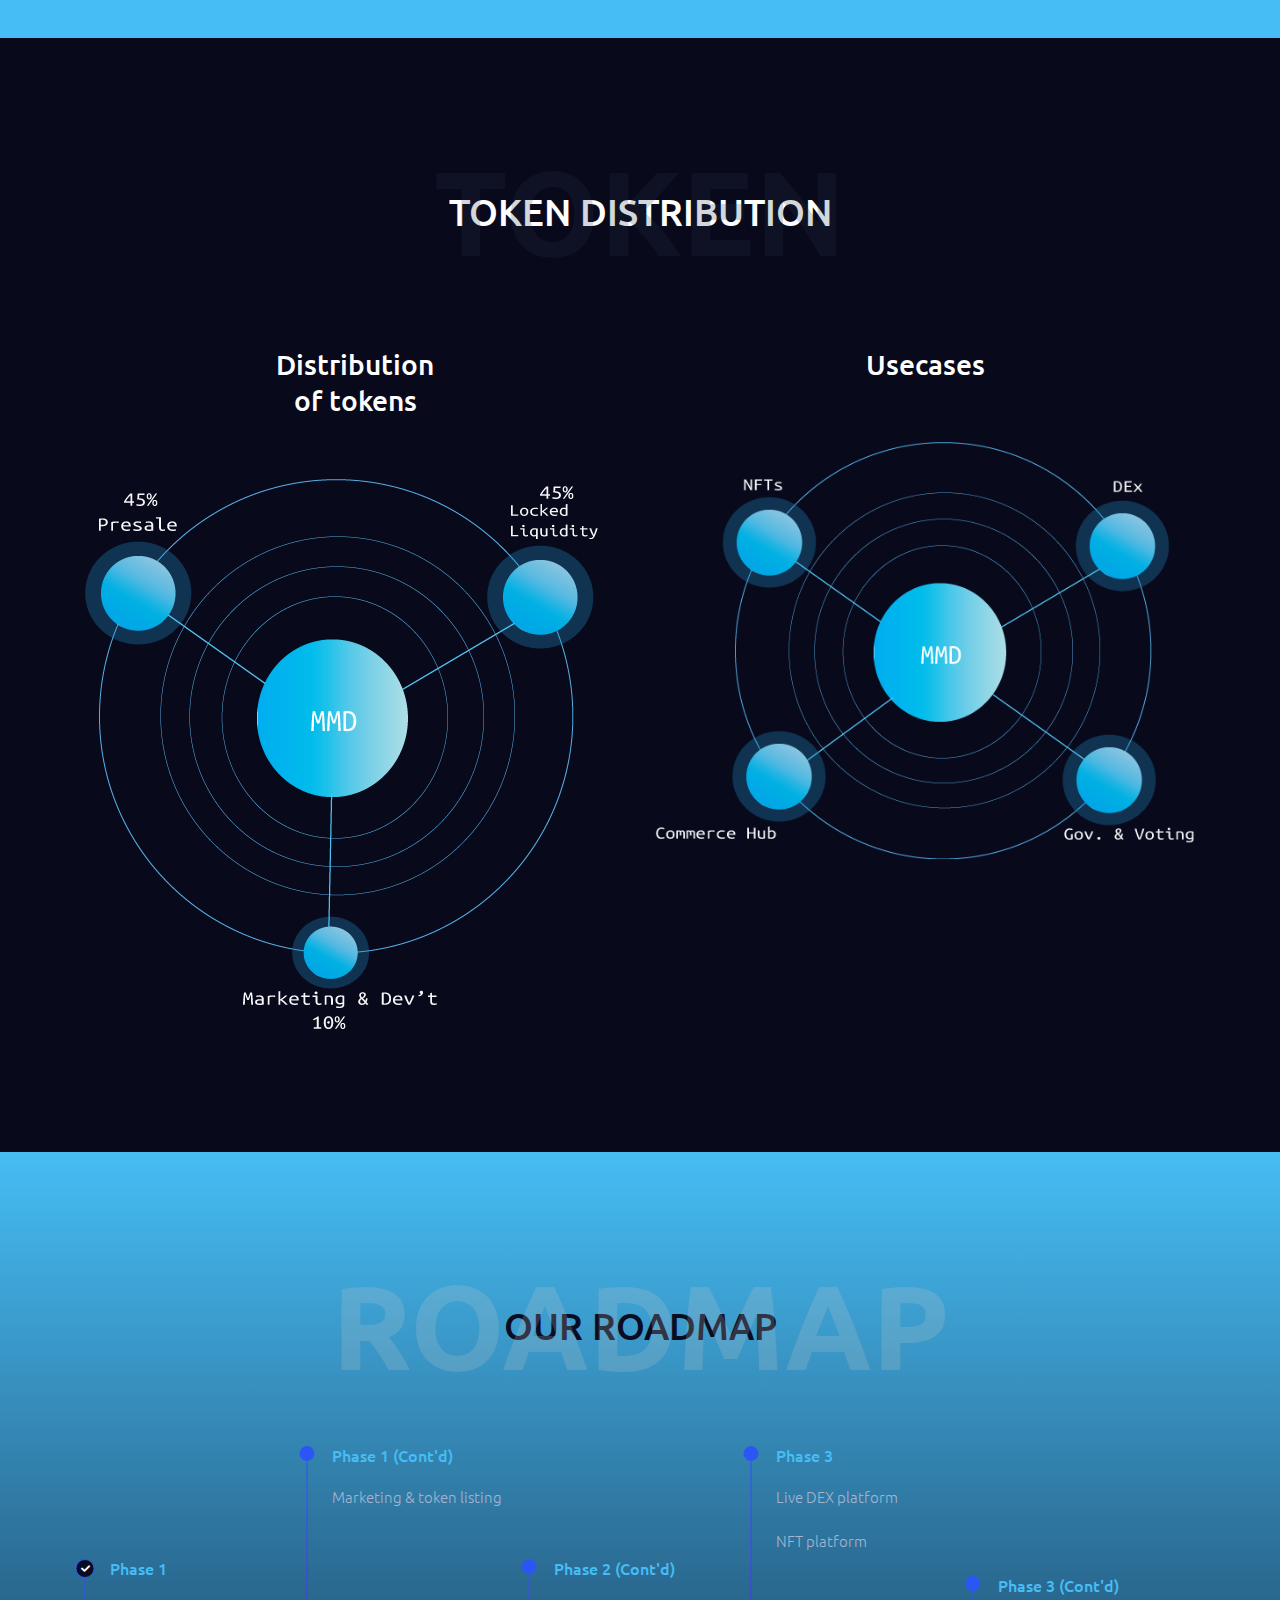
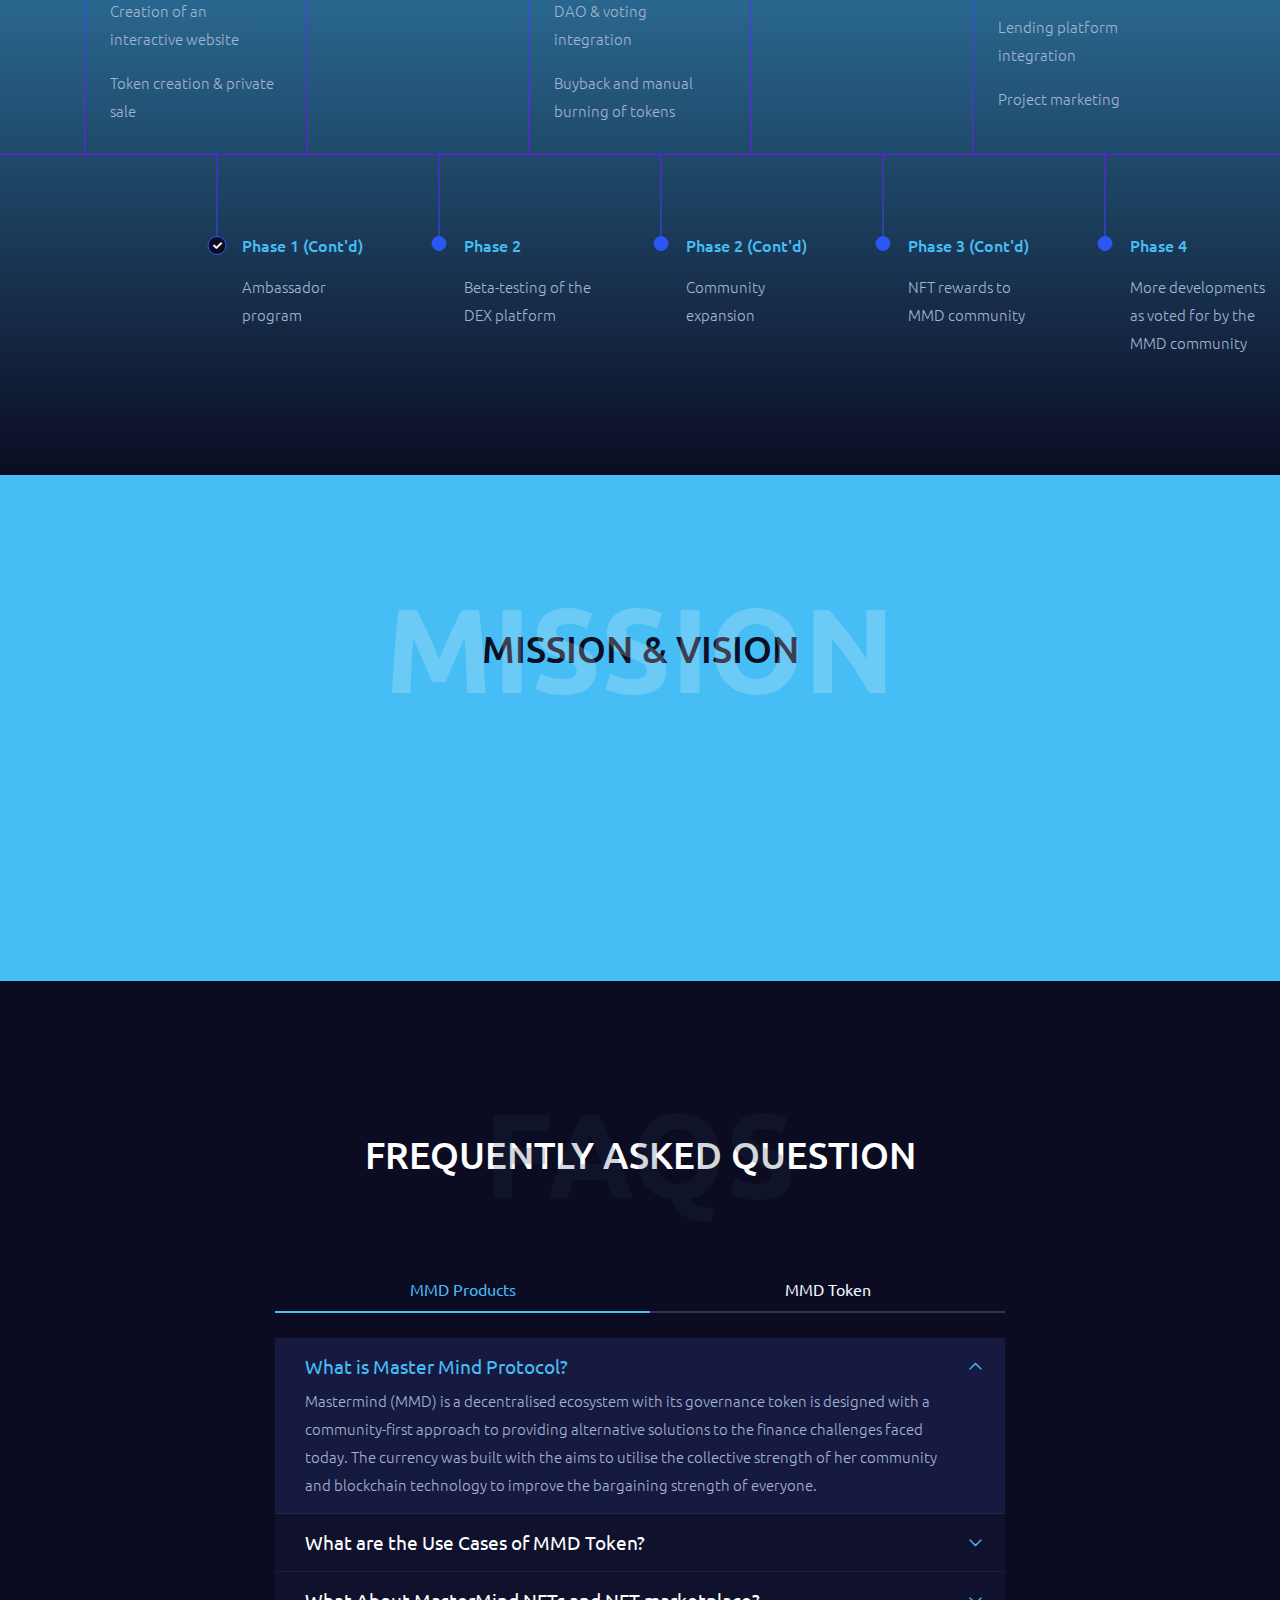
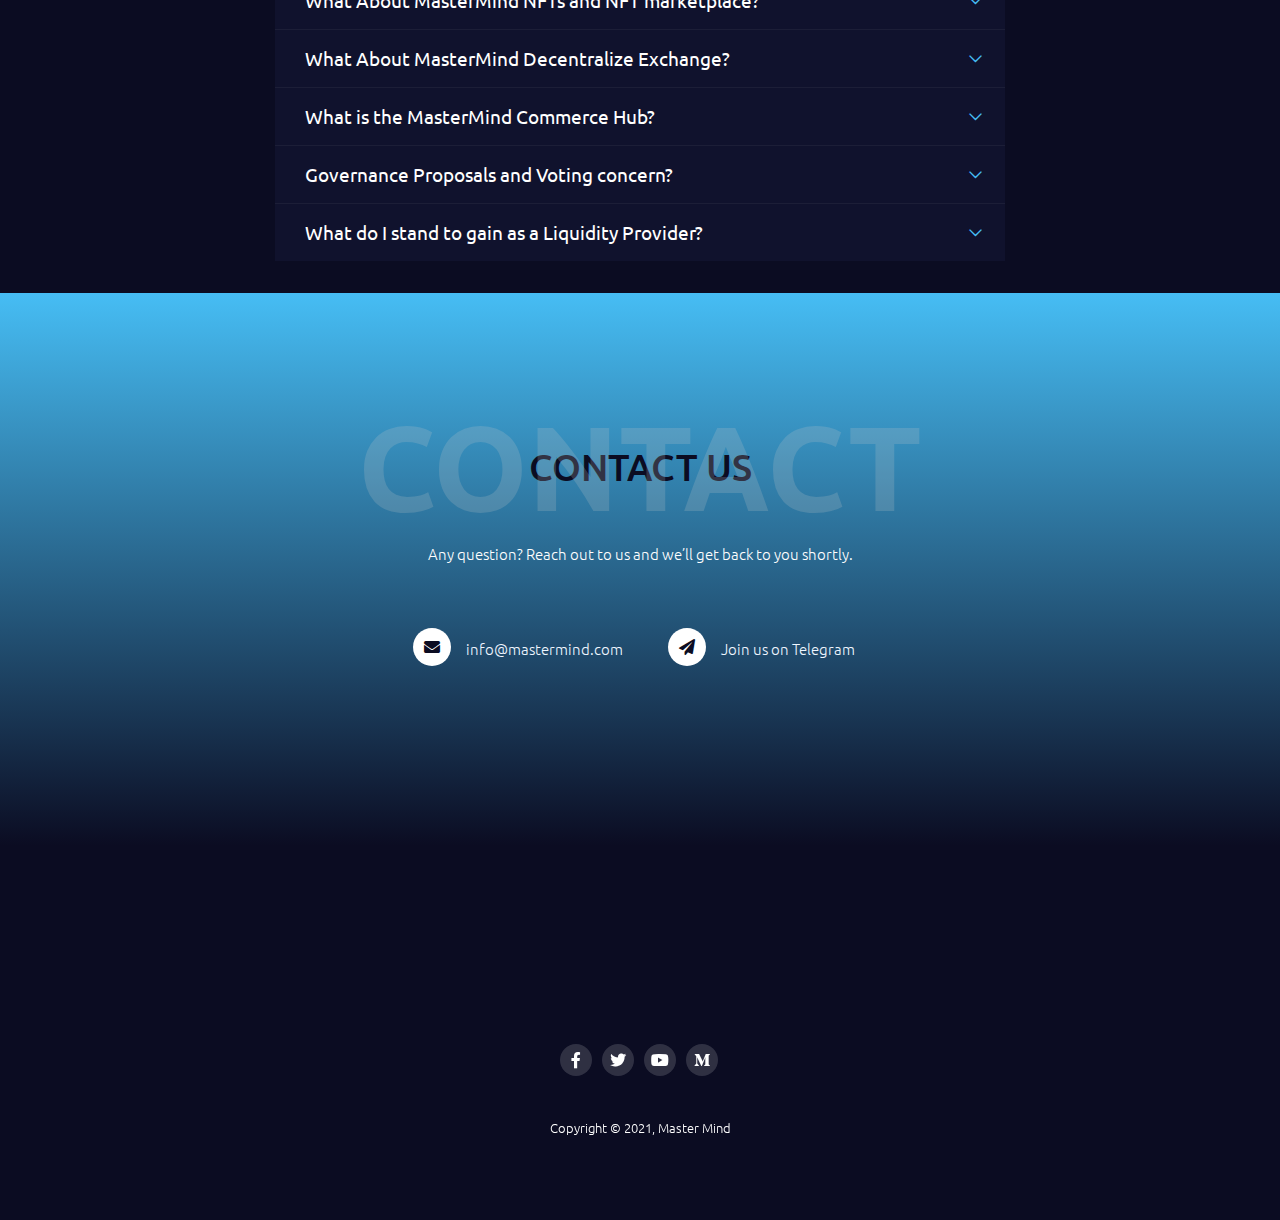
==== commit d8d93ad9: "adjusted" ====
--- a/index.html
+++ b/index.html
@@ -70,18 +70,9 @@
                                     <li class="menu-item"><a class="menu-link nav-link" href="#roadmap">Roadmap</a></li>
                                     <li class="menu-item"><a class="menu-link nav-link" href="#mission">Mission</a></li>
                                     <li class="menu-item"><a class="menu-link nav-link" href="#faqs">Faqs</a></li>
-                                    <!-- <li class="menu-item has-sub">
-                                        <a class="menu-link nav-link menu-toggle" href="#">More</a>
-                                        <ul class="menu-sub menu-drop">
-                                            <li class="menu-item"><a class="menu-link nav-link" href="#media-partner">Media Partner</a></li>
-                                            <li class="menu-item"><a class="menu-link nav-link" href="#blog">Blogs</a></li>
-                                            <li class="menu-item"><a class="menu-link nav-link" href="#faqs">Faqs</a></li>
-                                        </ul>
-                                    </li> -->
                                     <li class="menu-item"><a class="menu-link nav-link" href="#contact">Contact</a></li>
                                 </ul>
                                 <ul class="menu-btns">
-                                    <!-- <li><a href="#" class="btn btn-rg btn-auto btn-outline btn-grad on-bg-theme btn-round"><span>Whitepaper</span></a></li> -->
                                     <li><a href="javascript:void(0)" id="try-app"  class="btn btn-rg btn-auto btn-outline btn-grad on-bg-theme btn-round"><span>Try App</span></a></li>
                                 </ul>
                             </nav>
@@ -115,7 +106,6 @@
                                             <div class="front-btns">
 
                                                 <!-- Whitepaper Link -->
-                                                <!-- <a href="#" class="btn btn-rg btn-auto btn-outline btn-grad on-bg-theme btn-round"><span>Whitepaper</span></a> -->
                                                 <a href="#" class="wp-land-link"><span>Whitepaper</span></a>
                                                 <a href="ambassador.html" class="wp-land-link"><span>Join Ambassadorship</span></a>
                                             </div>
@@ -156,7 +146,6 @@
                 <div class="container">
                     <!-- Block @s -->
                     <div class="nk-block nk-block-text-wrap">
-                        <!-- <h2 style="text-align: center;">Products</h2> -->
                         <div class="row align-items-center justify-content-center justify-content-md-between gutter-vr-30px">
                             
                             <div data-aos="fade-up" data-aos-delay="50" data-aos-duration="1000" class="col-mb-9 col-sm-7 col-md-6 col-lg-5 order-md-last" style="background: #0C0E24; width: 300px; border-radius: 39px; box-shadow: 0 4px 8px 0 rgba(0, 0, 0, 0.2), 0 6px 20px 0 rgba(0, 0, 0, 0.19);">
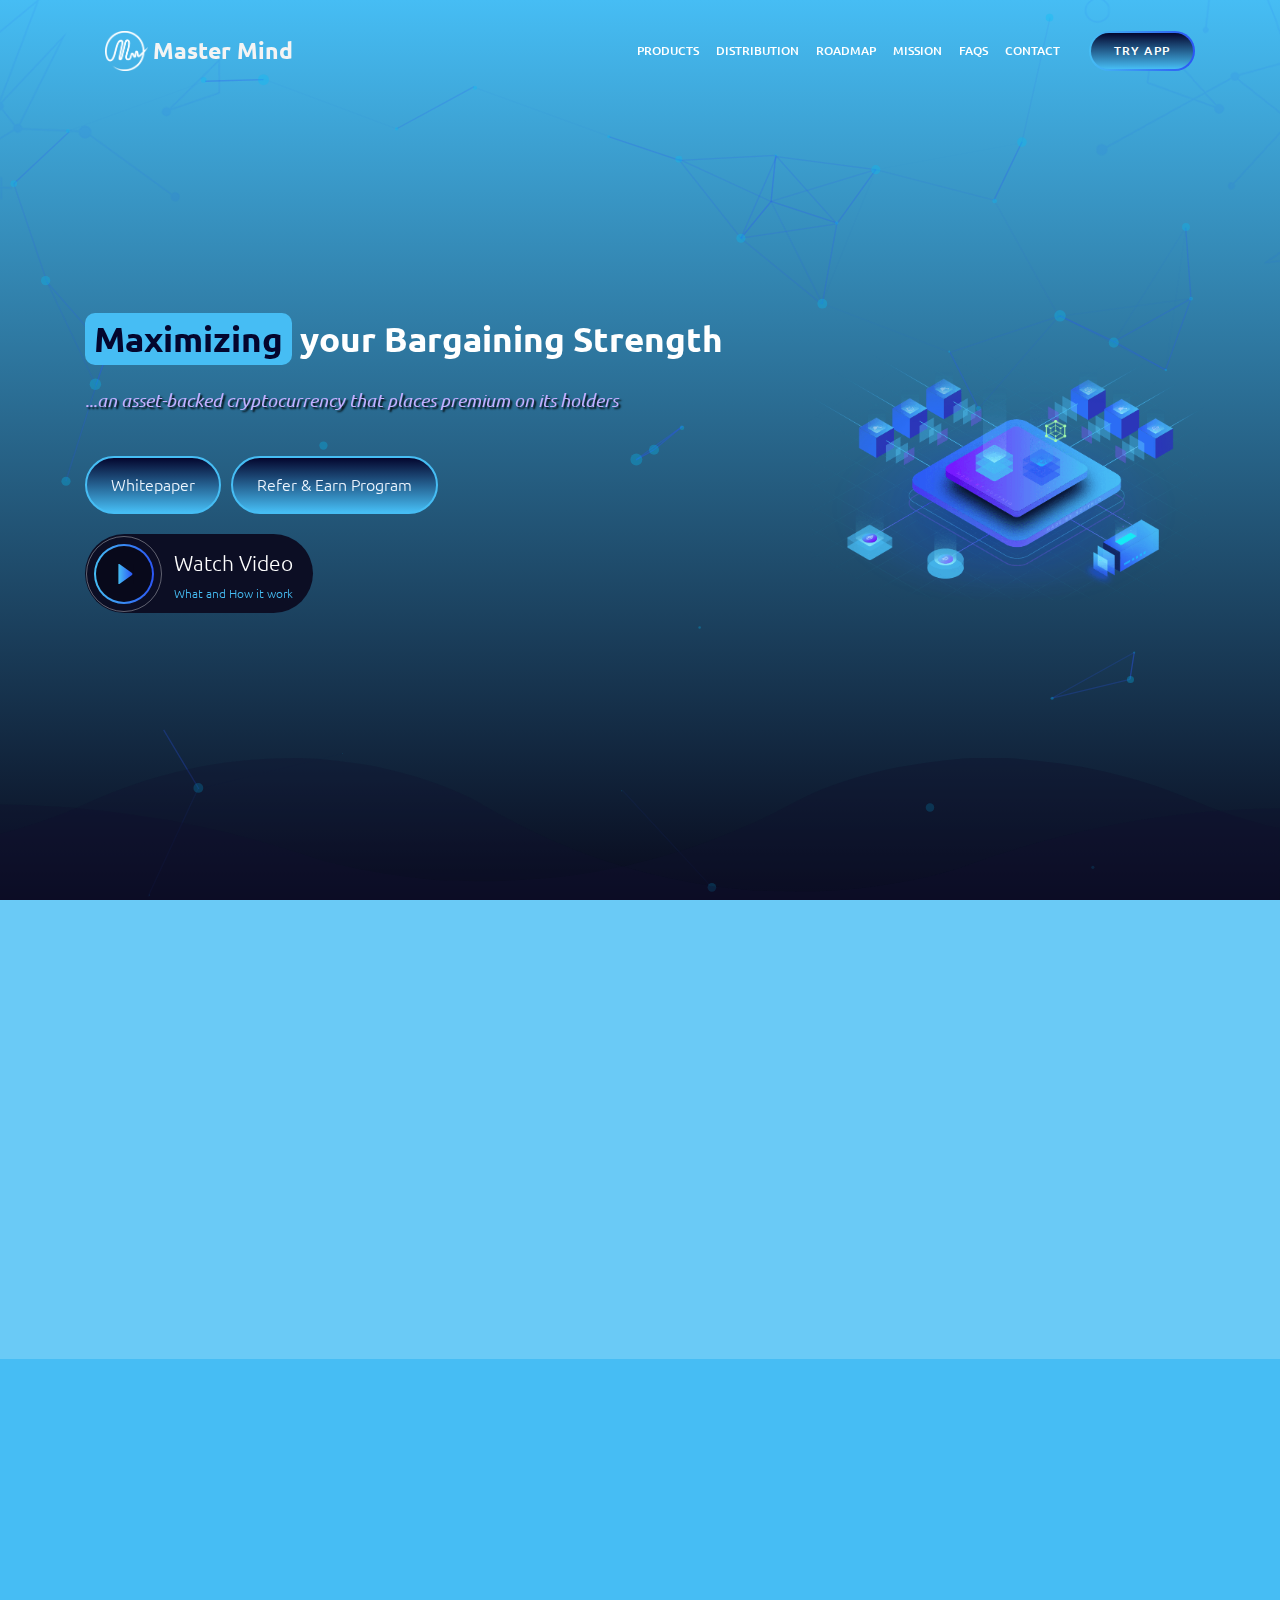
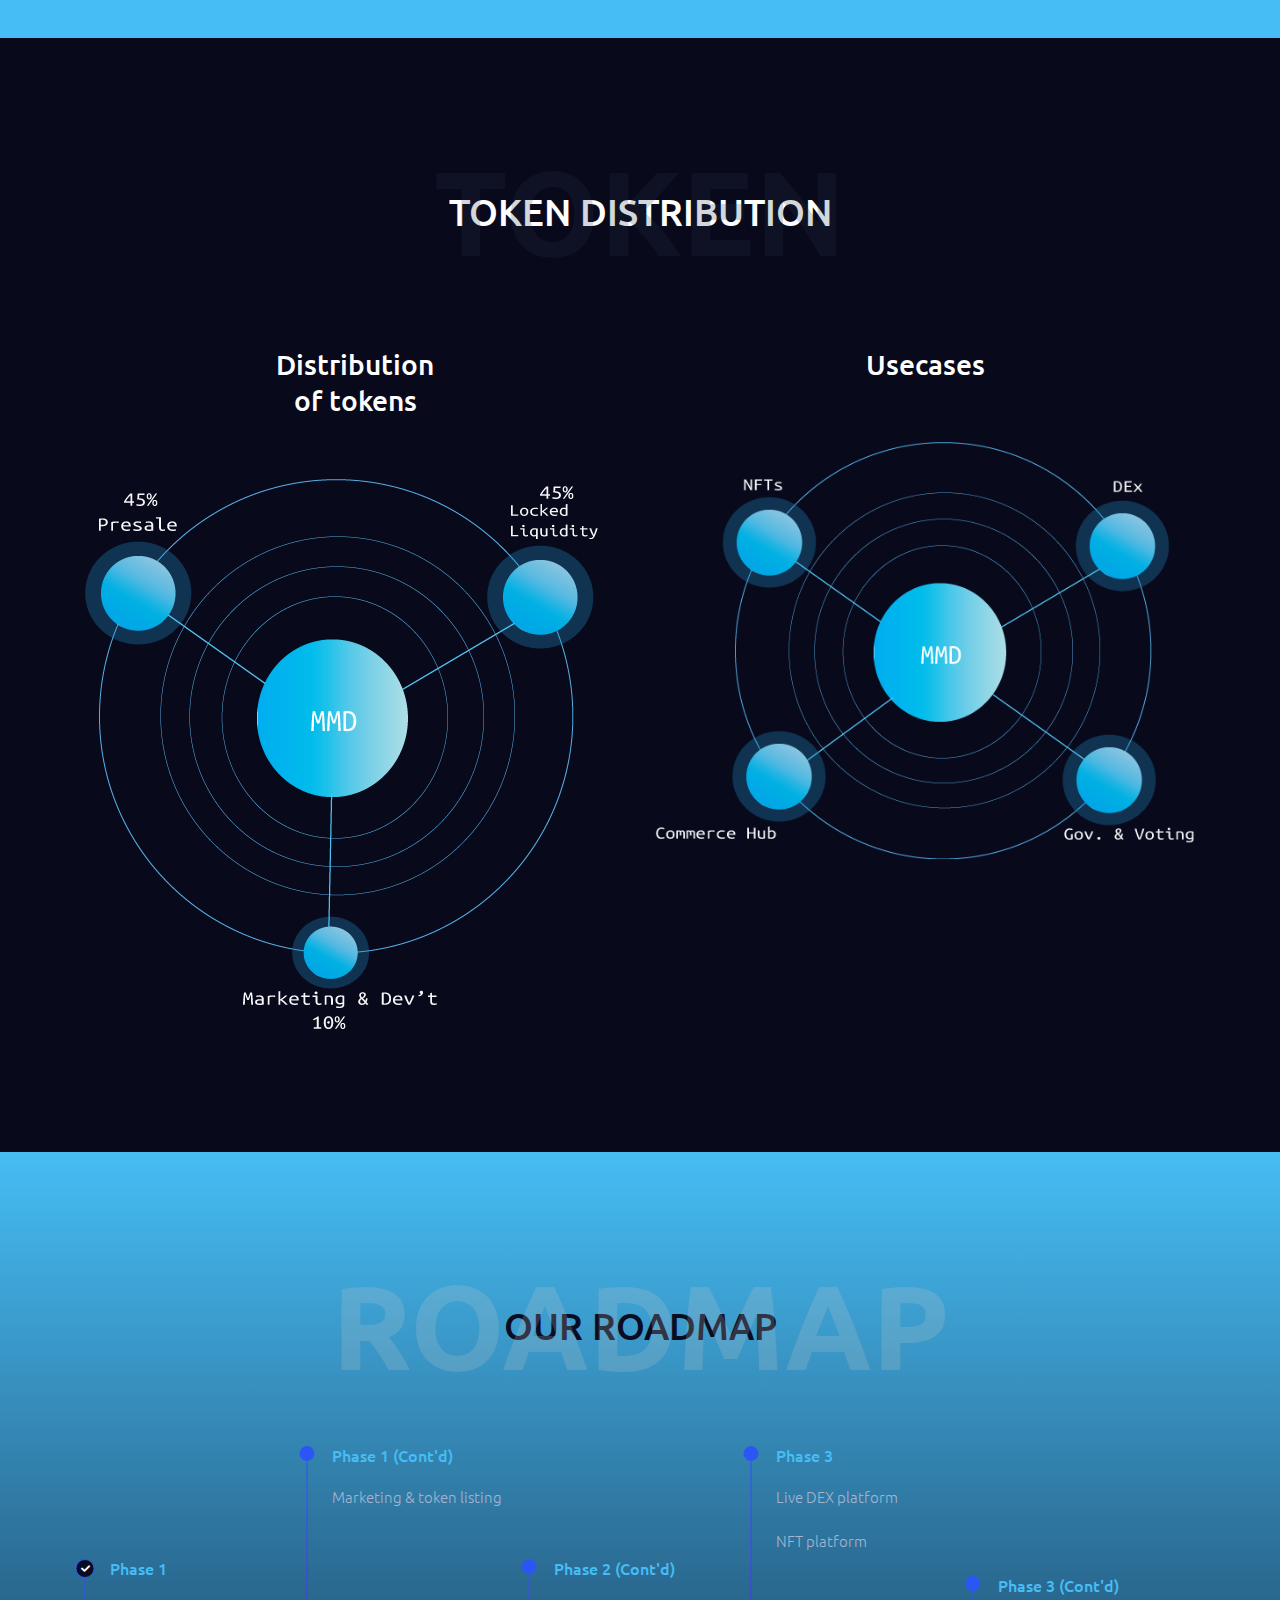
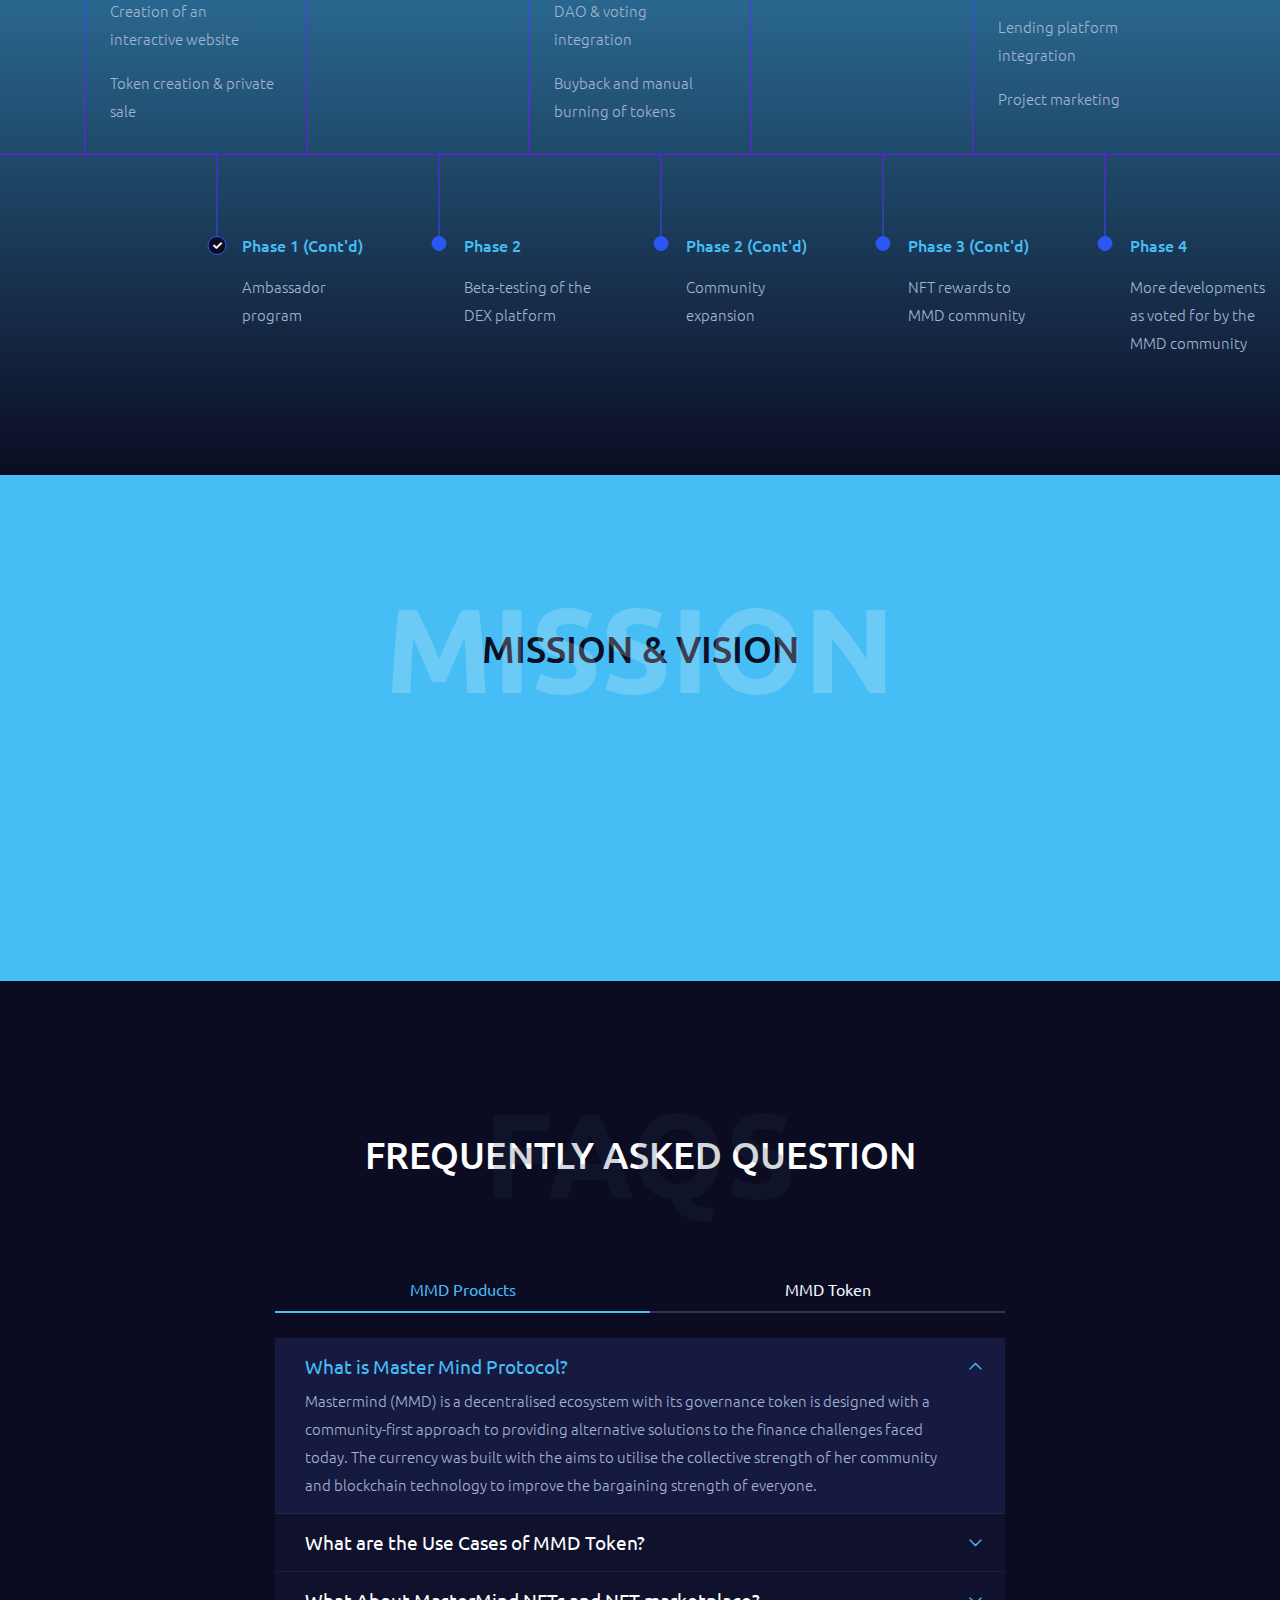
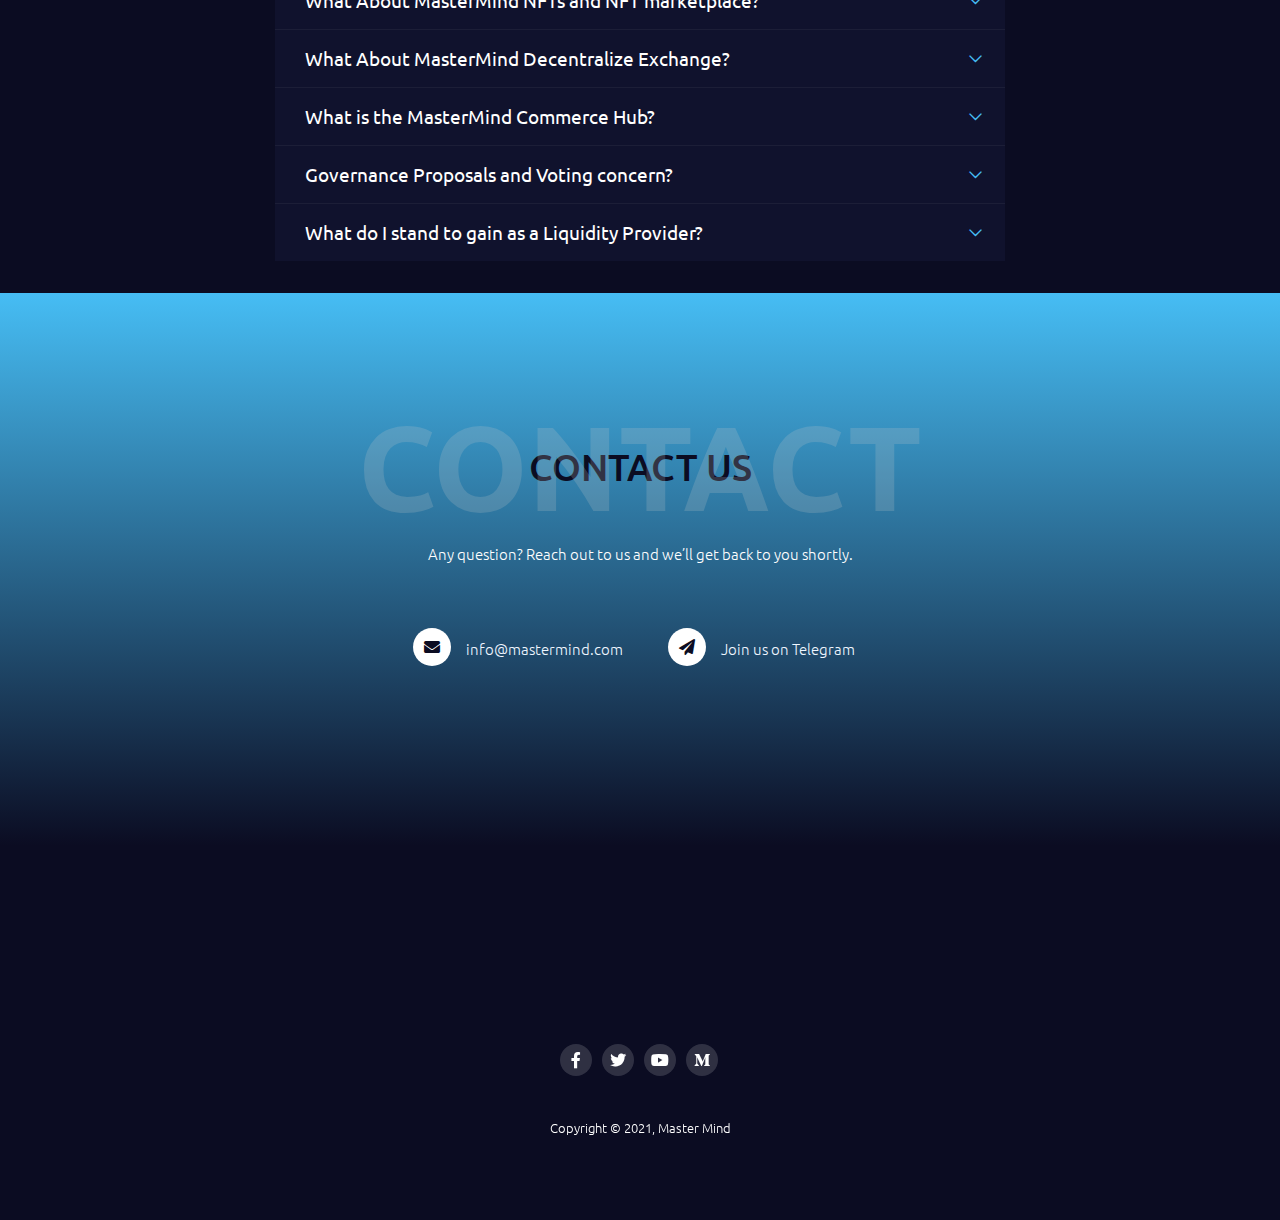
==== commit 77249316: "Adjusted refer and earn program" ====
--- a/index.html
+++ b/index.html
@@ -107,7 +107,7 @@
 
                                                 <!-- Whitepaper Link -->
                                                 <a href="#" class="wp-land-link"><span>Whitepaper</span></a>
-                                                <a href="ambassador.html" class="wp-land-link"><span>Join Ambassadorship</span></a>
+                                                <a href="ambassador.html" class="wp-land-link"><span>Refer & Earn Program</span></a>
                                             </div>
                                             <div class="video-link">
                                                 <!-- Video Link -->
@@ -148,7 +148,7 @@
                     <div class="nk-block nk-block-text-wrap">
                         <div class="row align-items-center justify-content-center justify-content-md-between gutter-vr-30px">
                             
-                            <div data-aos="fade-up" data-aos-delay="50" data-aos-duration="1000" class="col-mb-9 col-sm-7 col-md-6 col-lg-5 order-md-last" style="background: #0C0E24; width: 300px; border-radius: 39px; box-shadow: 0 4px 8px 0 rgba(0, 0, 0, 0.2), 0 6px 20px 0 rgba(0, 0, 0, 0.19);">
+                            <div data-aos="fade-up" data-aos-delay="50" data-aos-duration="1000" class="col-mb-9 col-sm-7 col-md-6 col-lg-5 order-md-last" style="background: #0C0E24; width: 300px; border-radius: 12px; box-shadow: 0 4px 8px 0 rgba(0, 0, 0, 0.2), 0 6px 20px 0 rgba(0, 0, 0, 0.19);">
                                 
                                 <div class="nk-block-img" id="products-img">
                                     <img src="images/dark/mmd-free3.png" alt="mmd">
--- a/assets/css/style-dark.css
+++ b/assets/css/style-dark.css
@@ -7006,6 +7006,9 @@
     padding: 8px;
   }
   
+  p.lead i{
+    font-size: 1.2em;
+  }
 }
 
 
--- a/assets/css/style.css
+++ b/assets/css/style.css
@@ -59,6 +59,10 @@
   border: 2px solid #46bdf4;
 }
 
+
+.lead i{
+  text-shadow: 2px 2px 2px black;
+}
 @media (max-width: 991px){
   .front-btns{
     justify-content: center;
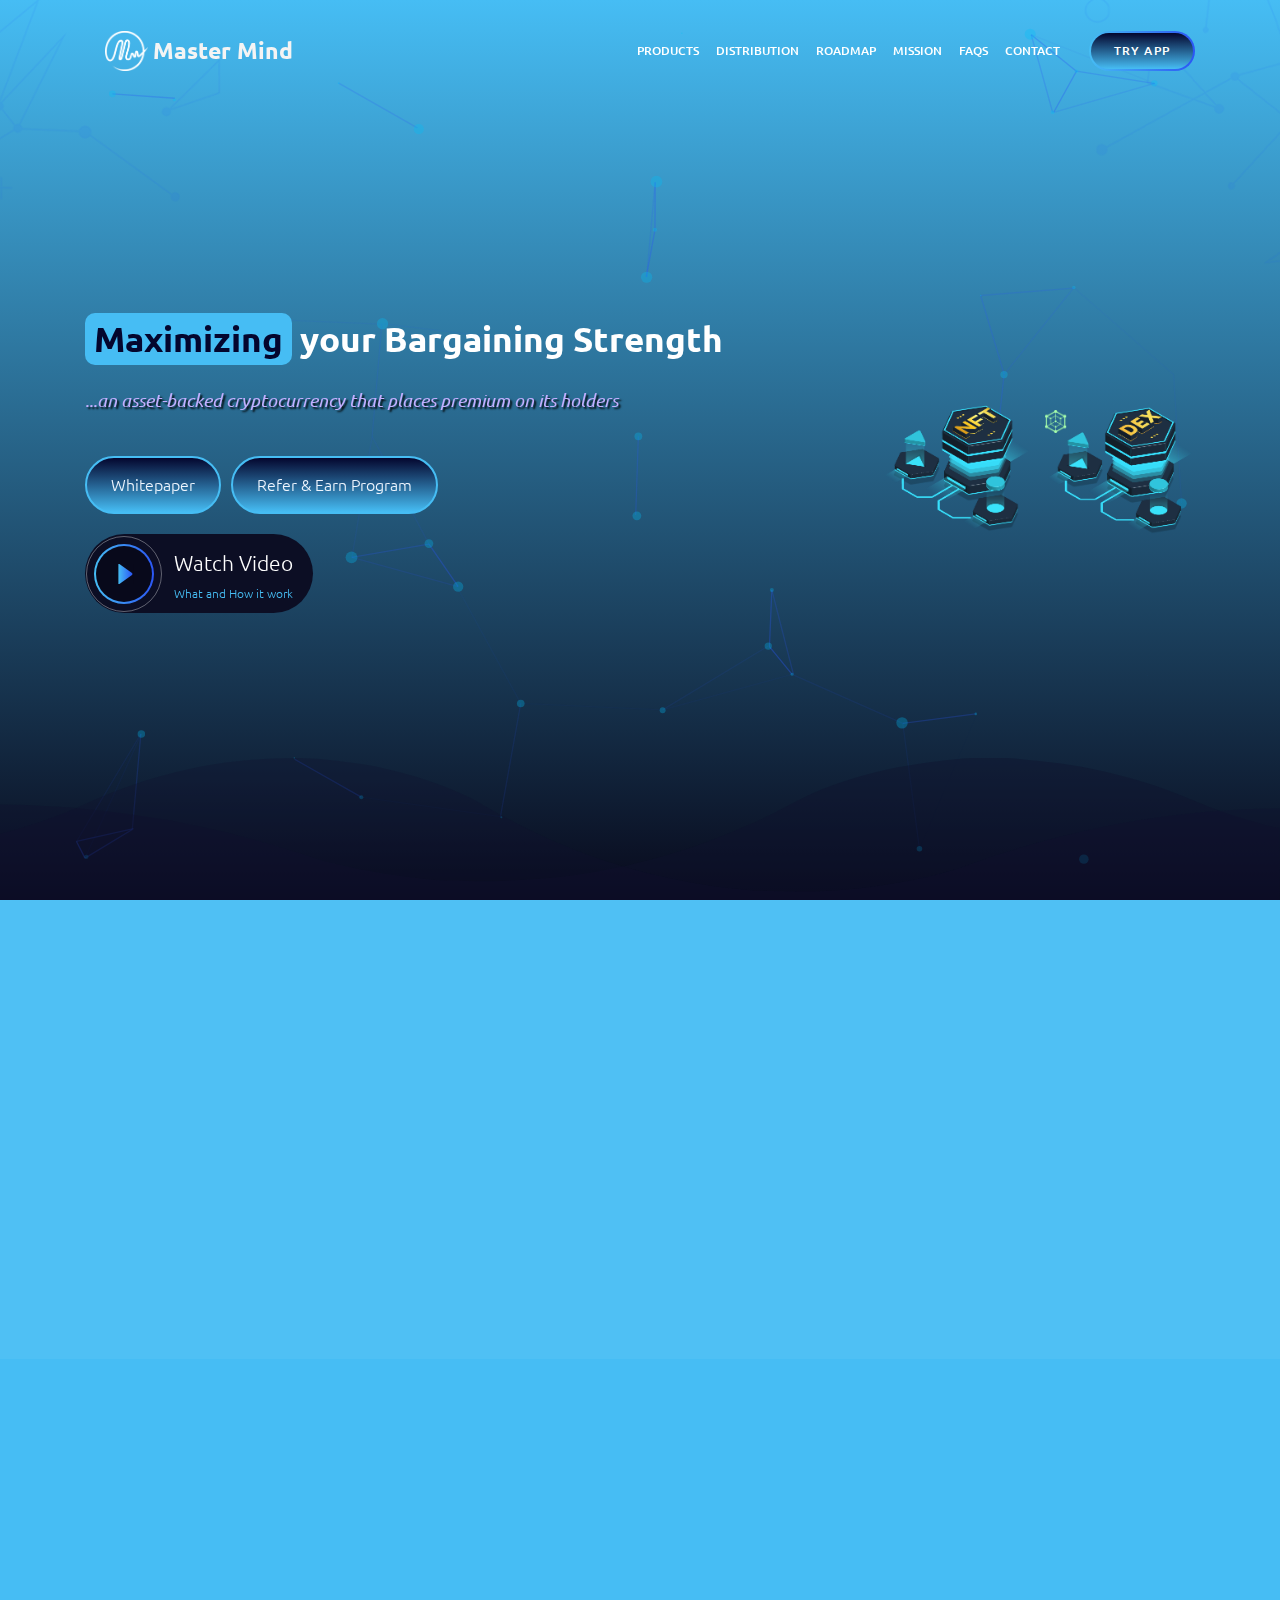
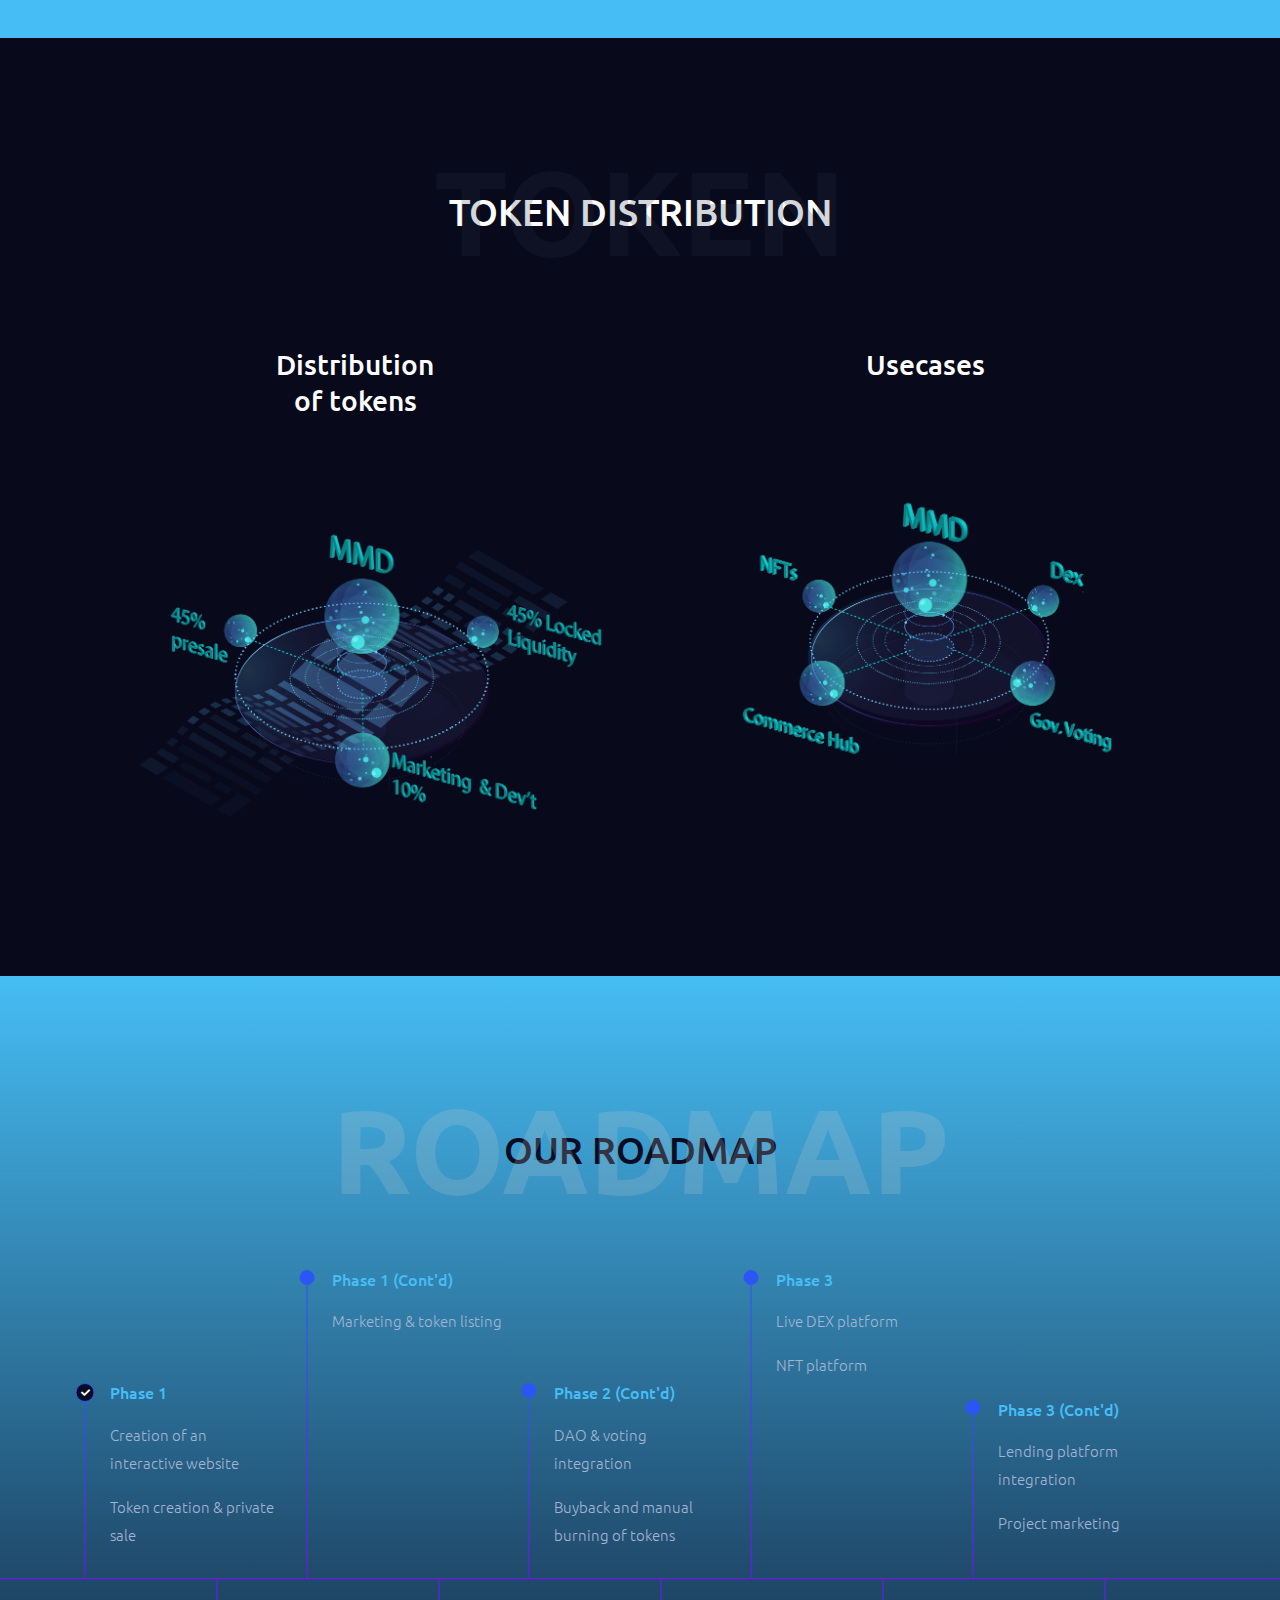
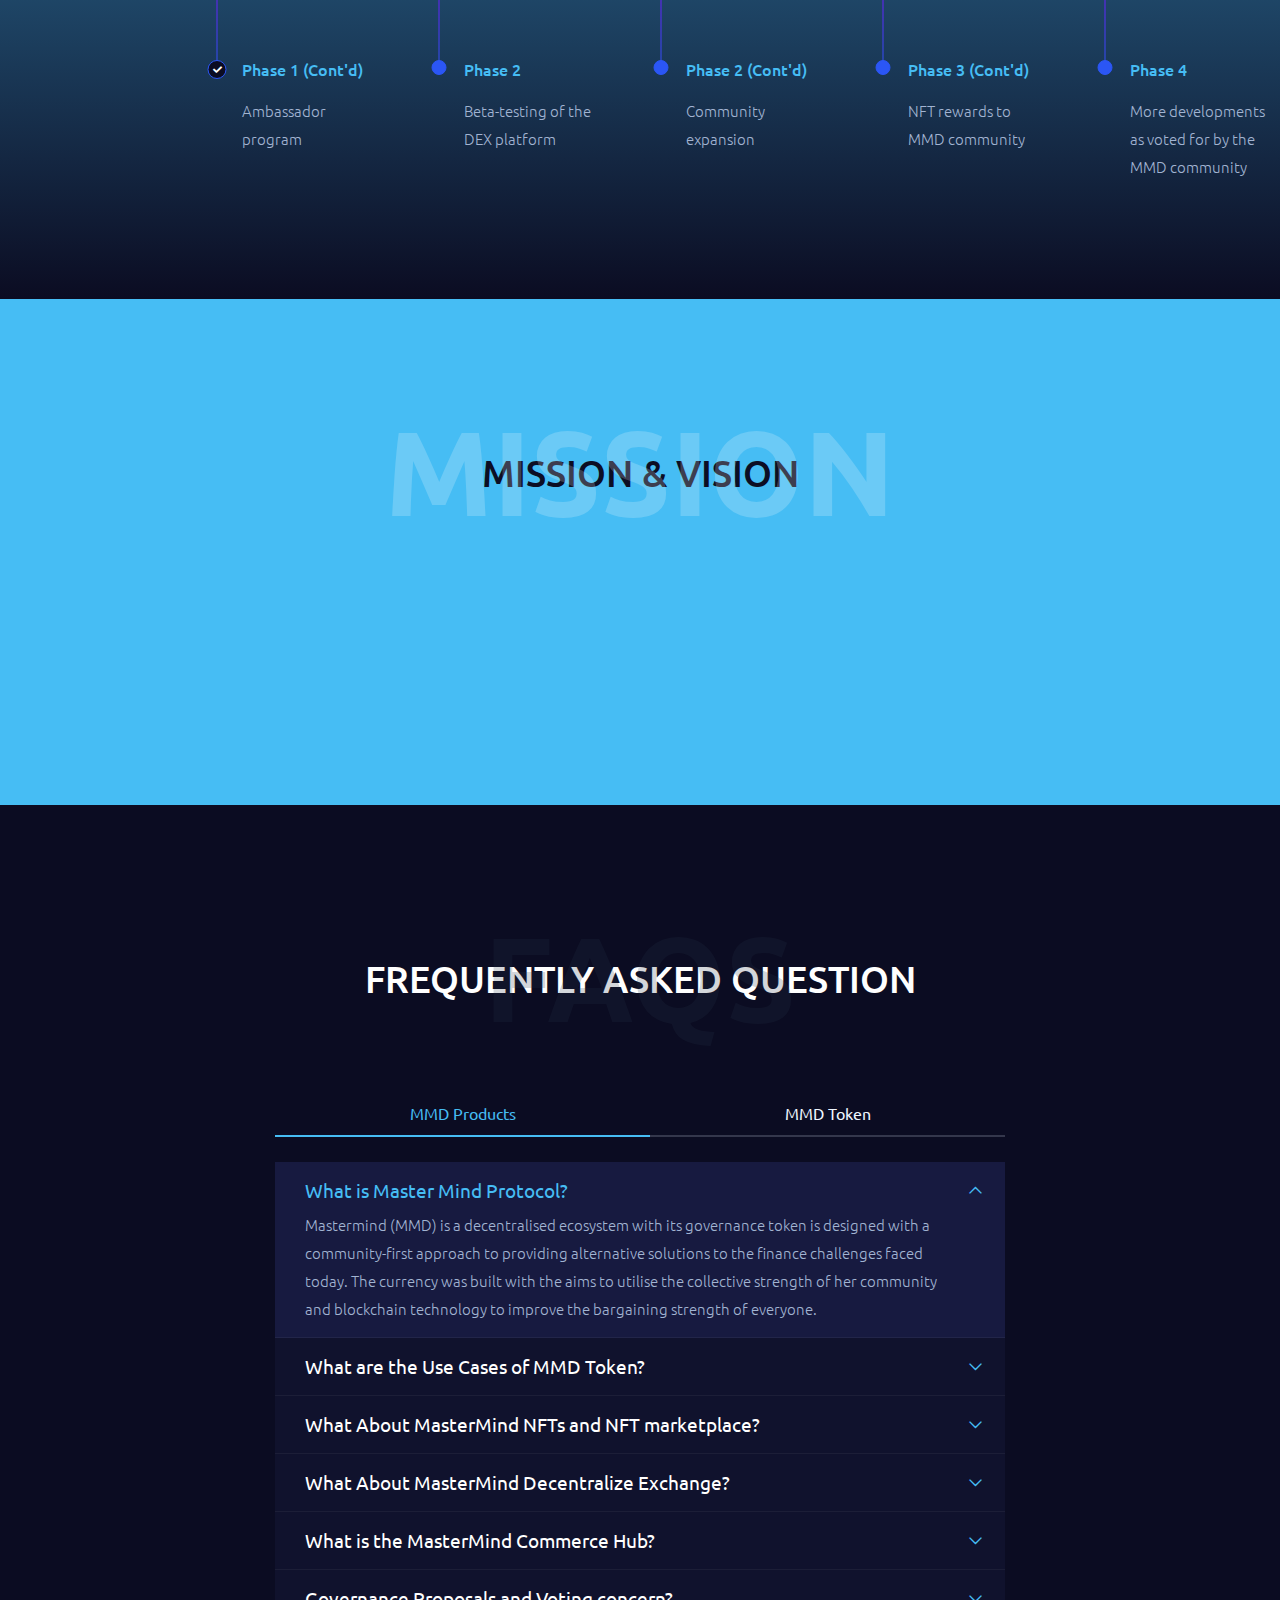
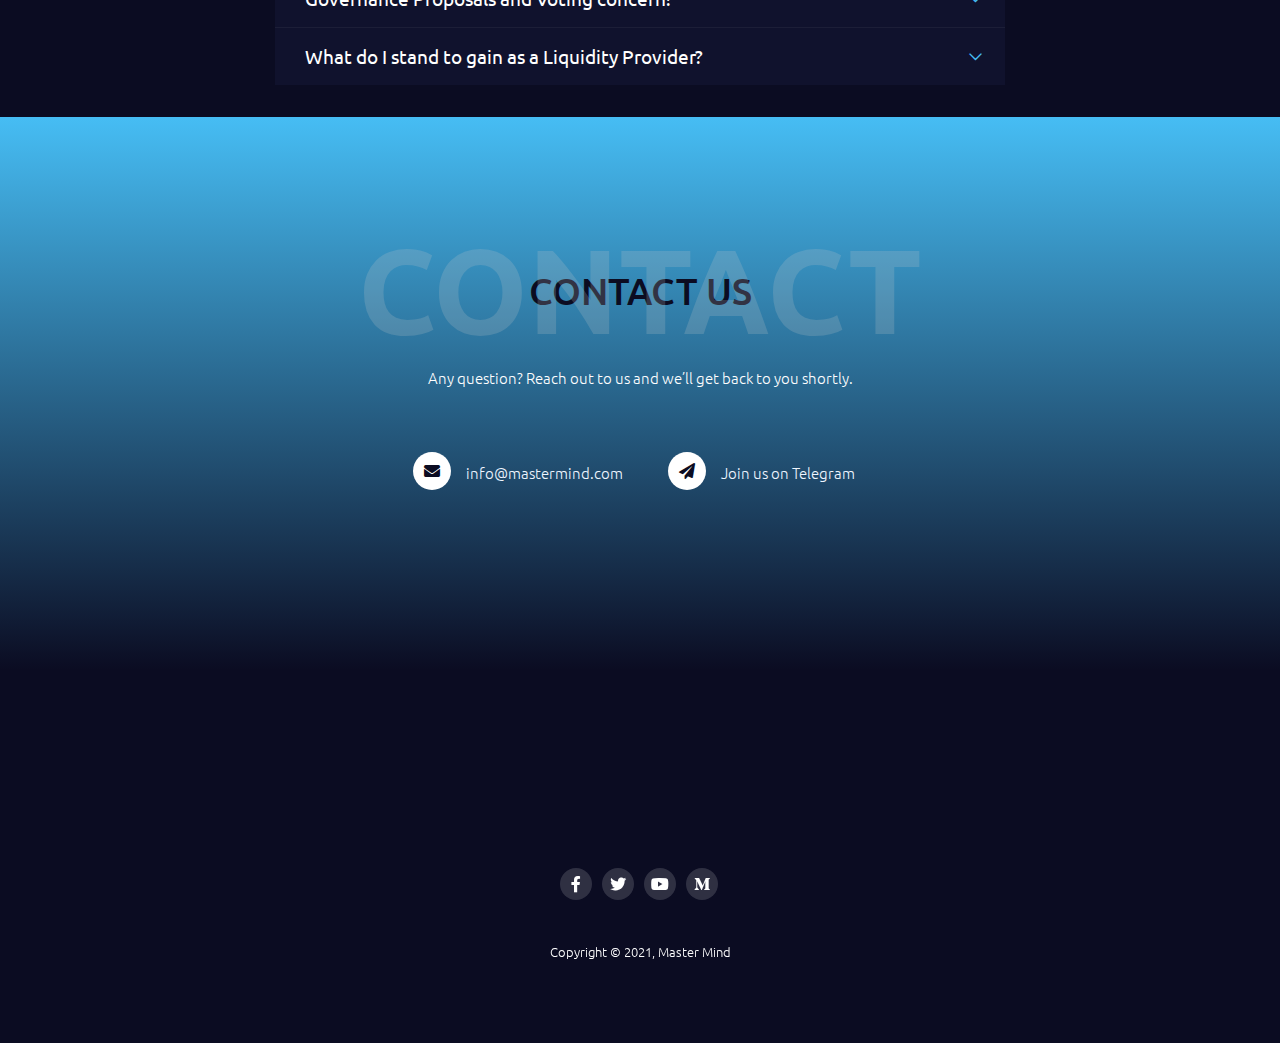
==== commit 6838c3c4: "Updated page images" ====
--- a/index.html
+++ b/index.html
@@ -89,7 +89,7 @@
                                 <div class="row align-items-center justify-content-center gutter-vr-30px myFlex">
                                     <div class="col-lg-4 order-lg-last">
                                         <div id="front-img" class="banner-gfx banner-gfx-re-s3">
-                                            <img src="images/dark/gfx-d-dark.png" alt="header" style="max-width: 75%;">
+                                            <img src="images/dark/mmd-landing.png" alt="header" style="max-width: 85%;">
                                             <img class="banner-gfx-icon banner-gfx-icon-1" src="images/dark/icon-custom.png" alt="Master Mind Logo">
                                             
                                         </div>
@@ -148,10 +148,10 @@
                     <div class="nk-block nk-block-text-wrap">
                         <div class="row align-items-center justify-content-center justify-content-md-between gutter-vr-30px">
                             
-                            <div data-aos="fade-up" data-aos-delay="50" data-aos-duration="1000" class="col-mb-9 col-sm-7 col-md-6 col-lg-5 order-md-last" style="background: #0C0E24; width: 300px; border-radius: 12px; box-shadow: 0 4px 8px 0 rgba(0, 0, 0, 0.2), 0 6px 20px 0 rgba(0, 0, 0, 0.19);">
+                            <div data-aos="fade-up" data-aos-delay="50" data-aos-duration="1000" class="col-mb-9 col-sm-7 col-md-6 col-lg-5 order-md-last" style="background: #0C0E24; width: 300px; border-radius: 12px; box-shadow: 0 4px 8px 0 rgba(0, 0, 0, 0.2), 0 6px 20px 0 rgba(0, 0, 0, 0.19); background-image: linear-gradient(#04062e, #46bdf4);">
                                 
                                 <div class="nk-block-img" id="products-img">
-                                    <img src="images/dark/mmd-free3.png" alt="mmd">
+                                    <img src="images/dark/mmd-prods.png" alt="mmd">
                                 </div>
                                 <div data-aos="fade-down" class="text-skayline">
                                     <h4>MMD Ecosystem Products</h4>
@@ -214,7 +214,7 @@
                                 <div class="single-chart">
                                     <h3 class="mgb-l text-center title-lg">Distribution <br>of tokens</h3>
                                     <div class="chart">
-                                        <img src="images/dark/mmd-distr.png" alt="chart">
+                                        <img src="images/dark/mmd-dist.png" alt="chart">
                                     </div>
                                 </div>
                             </div>
@@ -222,7 +222,7 @@
                                 <div class="single-chart">
                                     <h3 class="mgb-l text-center title-lg">Usecases</h3>
                                     <div class="chart">
-                                       <img src="images/dark/mmd-case.png" alt="chart">
+                                       <img src="images/dark/mmd-cases.png" alt="chart">
                                     </div>
                                 </div>
                             </div>
--- a/assets/css/style-dark.css
+++ b/assets/css/style-dark.css
@@ -6952,7 +6952,7 @@
     text-align: center;
   }
   .banner-gfx-re-s3 img{
-    max-width: 200px !important;
+    max-width: 300px !important;
     height: auto;
     margin: auto;
   }
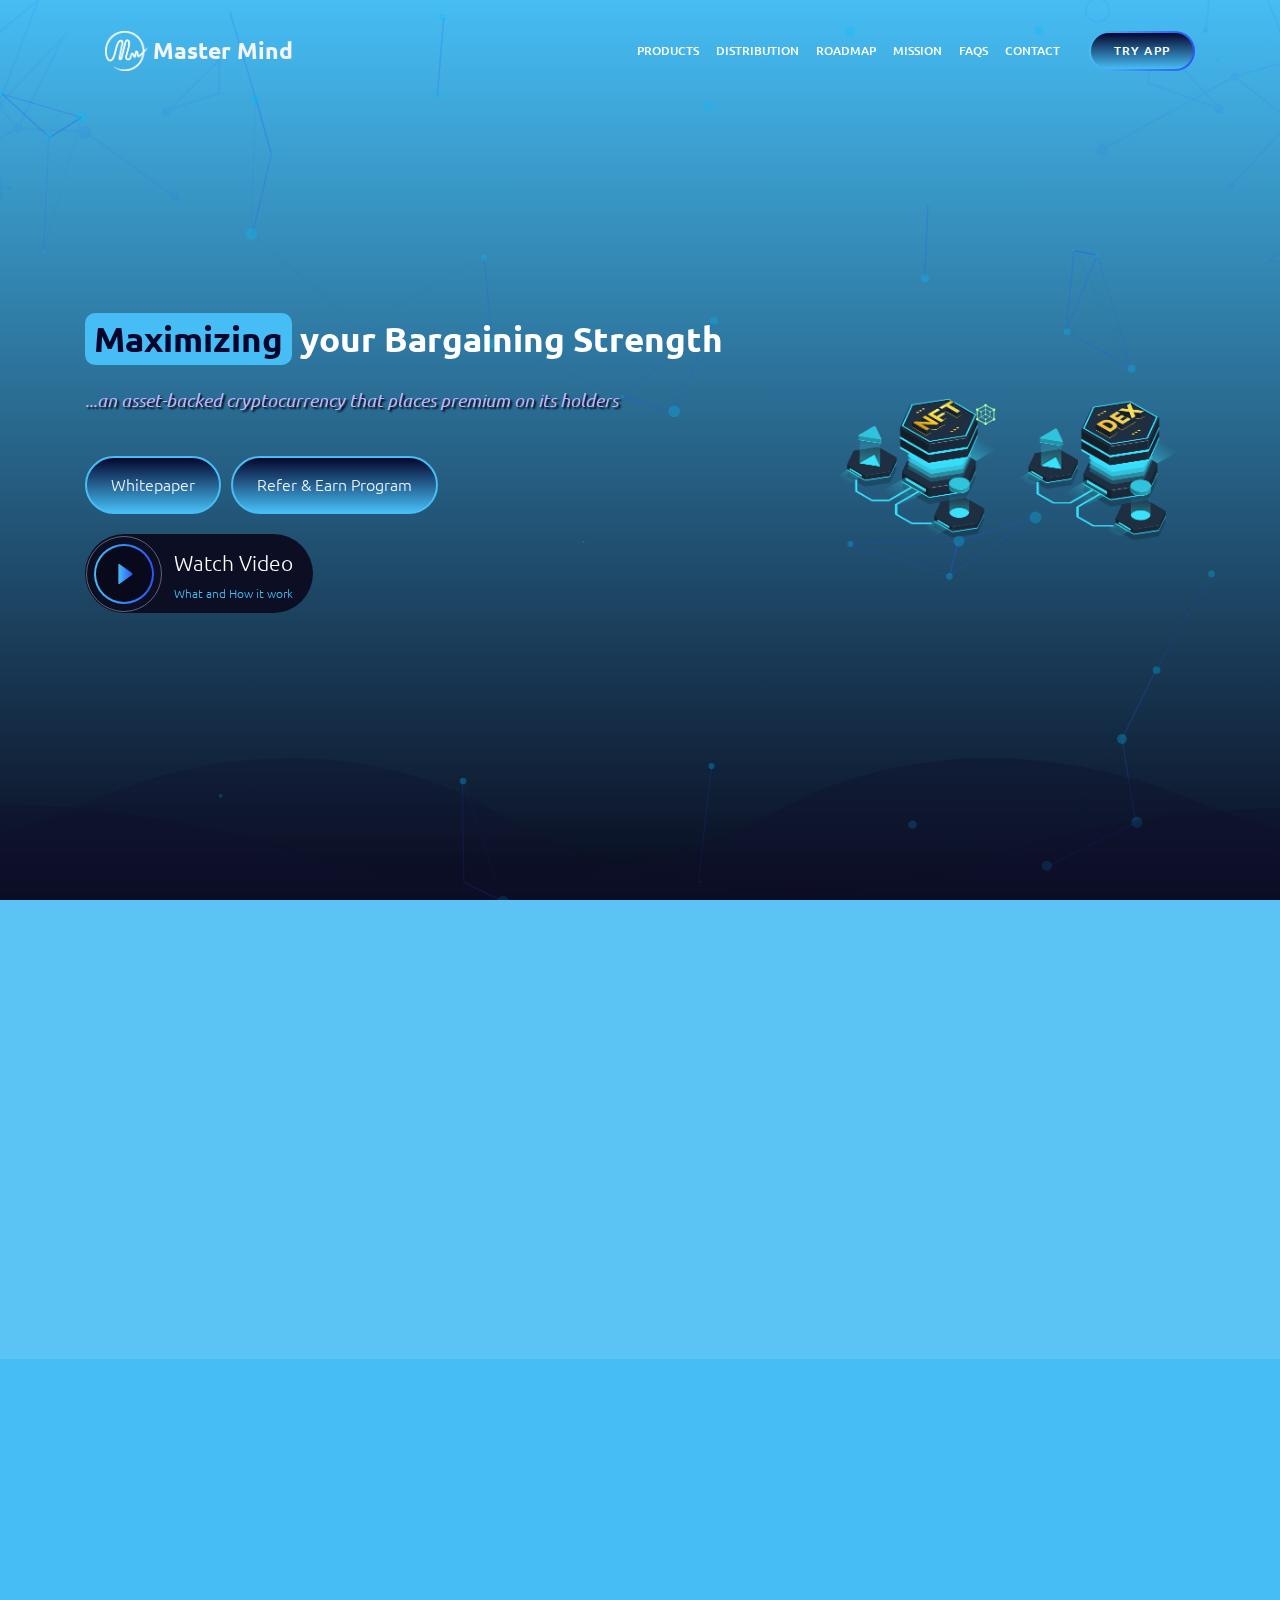
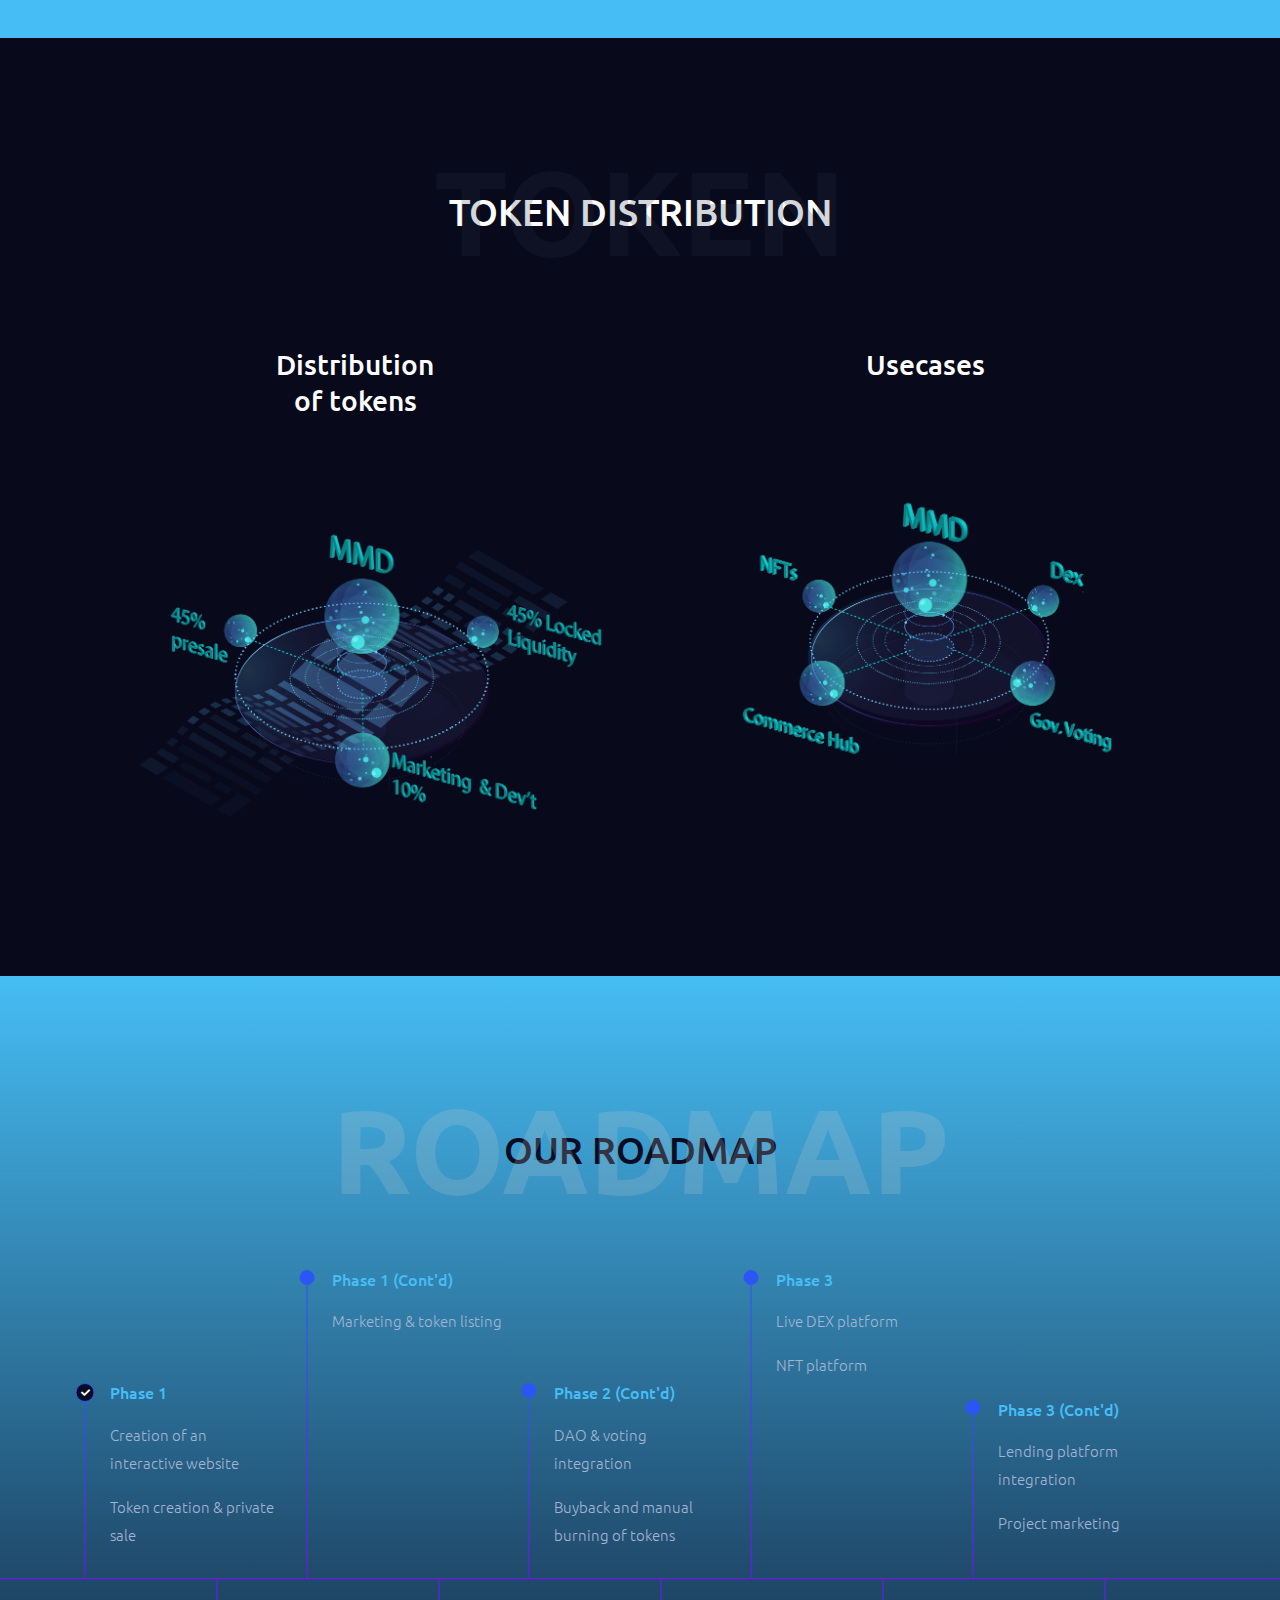
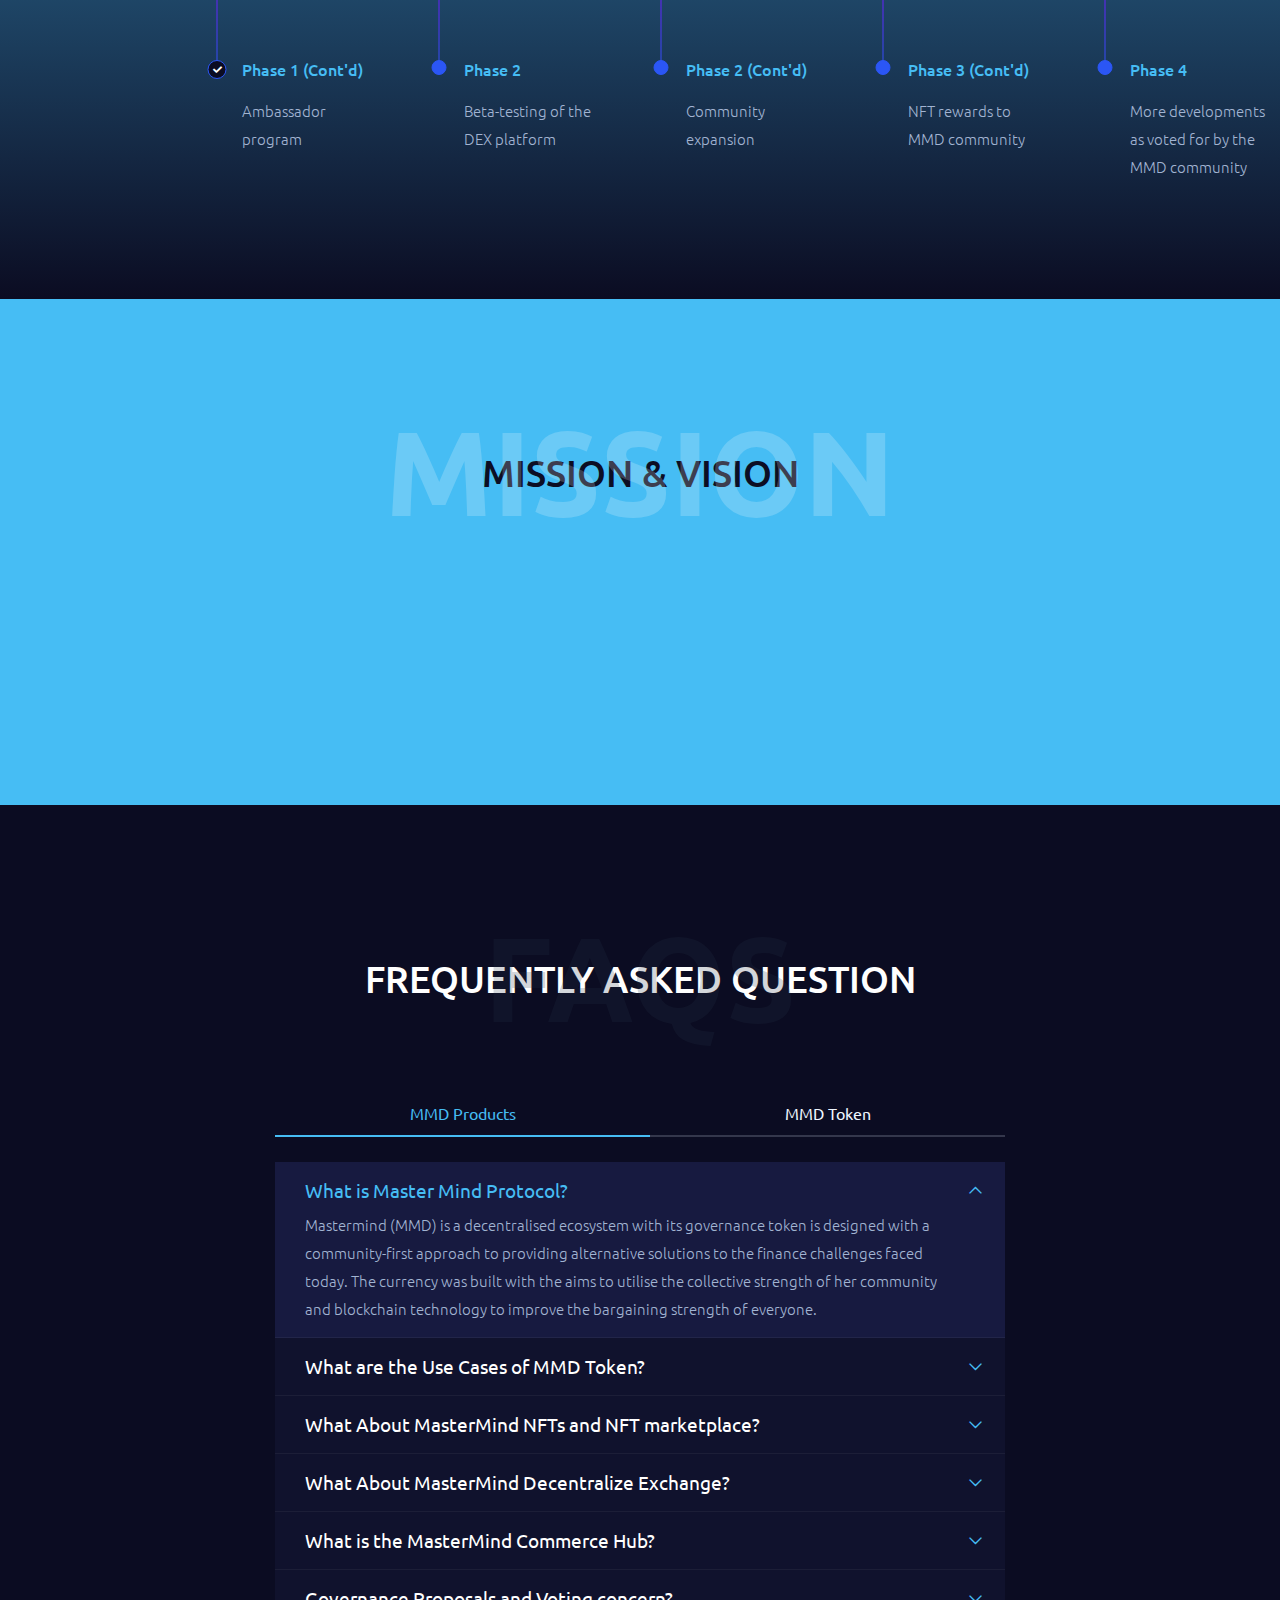
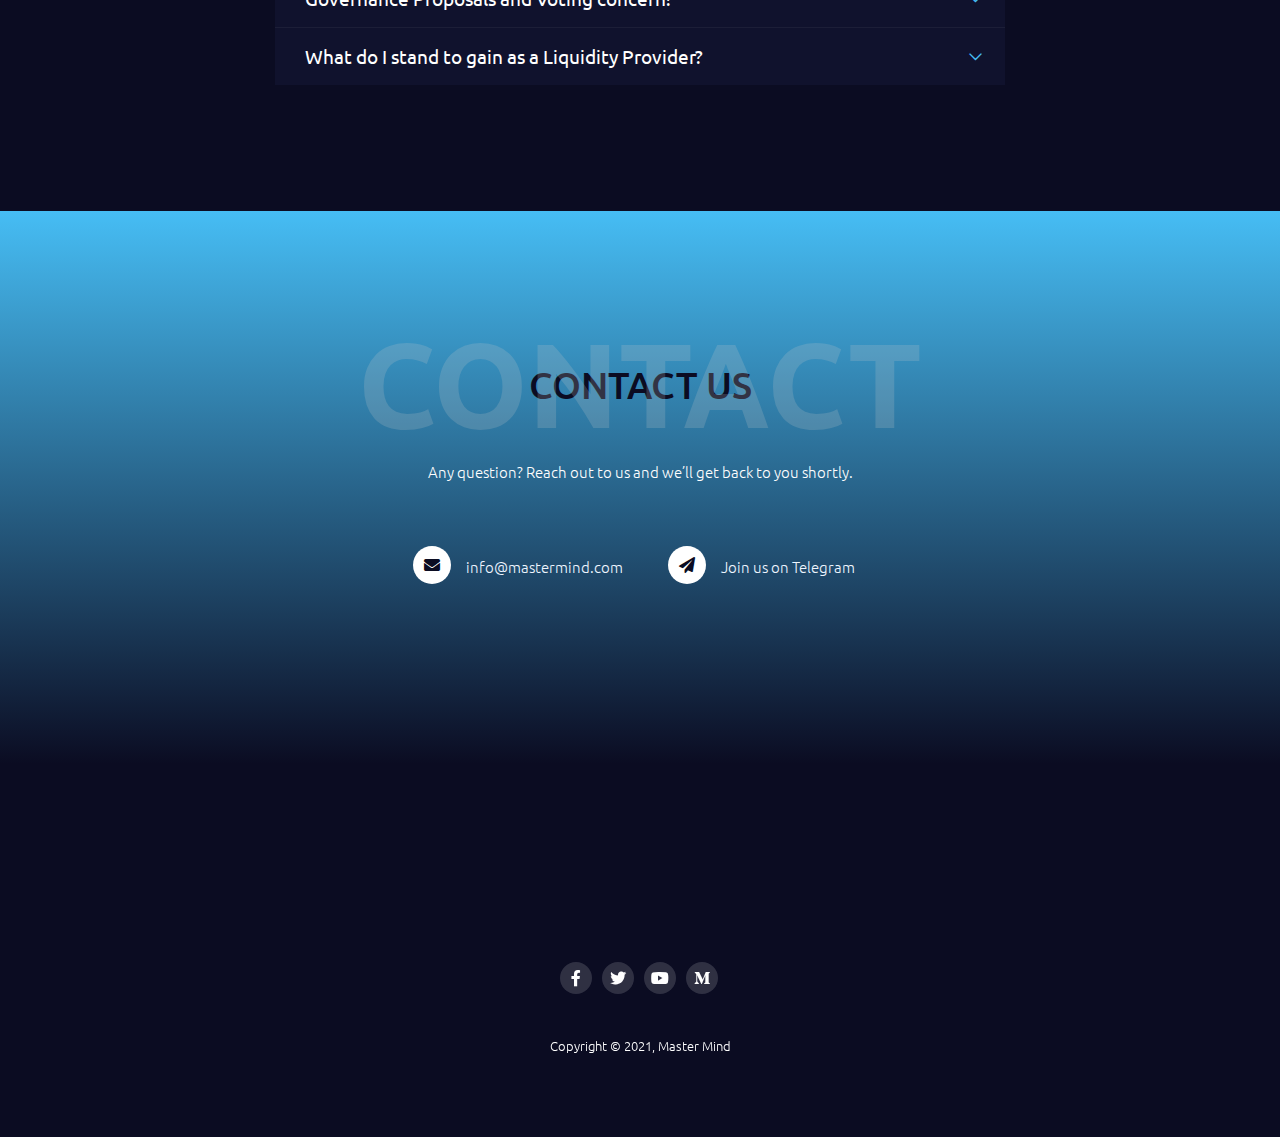
==== commit b8f5c531: "Slightly increased some image sizes" ====
--- a/index.html
+++ b/index.html
@@ -86,10 +86,10 @@
                     <div class="banner banner-mask-fix banner-fs banner-single tc-light">
                         <div class="banner-wrap">
                             <div class="container">
-                                <div class="row align-items-center justify-content-center gutter-vr-30px myFlex">
+                                <div class="row align-items-center justify-content-center gutter-vr-30px myFlex" style="width: 95%;">
                                     <div class="col-lg-4 order-lg-last">
                                         <div id="front-img" class="banner-gfx banner-gfx-re-s3">
-                                            <img src="images/dark/mmd-landing.png" alt="header" style="max-width: 85%;">
+                                            <img src="images/dark/mmd-landing.png" alt="header" style="max-width: 100%;">
                                             <img class="banner-gfx-icon banner-gfx-icon-1" src="images/dark/icon-custom.png" alt="Master Mind Logo">
                                             
                                         </div>
@@ -148,7 +148,7 @@
                     <div class="nk-block nk-block-text-wrap">
                         <div class="row align-items-center justify-content-center justify-content-md-between gutter-vr-30px">
                             
-                            <div data-aos="fade-up" data-aos-delay="50" data-aos-duration="1000" class="col-mb-9 col-sm-7 col-md-6 col-lg-5 order-md-last" style="background: #0C0E24; width: 300px; border-radius: 12px; box-shadow: 0 4px 8px 0 rgba(0, 0, 0, 0.2), 0 6px 20px 0 rgba(0, 0, 0, 0.19); background-image: linear-gradient(#04062e, #46bdf4);">
+                            <div data-aos="fade-up" data-aos-delay="50" data-aos-duration="1000" class="col-mb-9 col-sm-7 col-md-6 col-lg-5 order-md-last" style="background: #0C0E24;  border-radius: 12px; box-shadow: 0 4px 8px 0 rgba(0, 0, 0, 0.2), 0 6px 20px 0 rgba(0, 0, 0, 0.19); background-image: linear-gradient(#04062e, #46bdf4);">
                                 
                                 <div class="nk-block-img" id="products-img">
                                     <img src="images/dark/mmd-prods.png" alt="mmd">
@@ -364,7 +364,7 @@
                     <!-- Block @s -->
                     <div class="nk-block">
                         <div class="row justify-content-center">
-                            <div style="margin-bottom: 2em;" class="col-xl-8 col-lg-10">
+                            <div style="margin-bottom: 14vh;" class="col-xl-8 col-lg-10">
                                 <ul class="nav tab-nav tab-nav-line mgb-r">
                                     <li><a class="active" data-toggle="tab" href="#general-questions-19">MMD Products</a></li>
                                     <li><a data-toggle="tab" href="#tokens-sales-19">MMD Token</a></li>
--- a/assets/css/style-dark.css
+++ b/assets/css/style-dark.css
@@ -6969,7 +6969,7 @@
   .my-vid-style{
     padding: 7px !important;
     padding-right: 17px !important;
-    height: 57px;
+    height: 67px;
   }
 
   
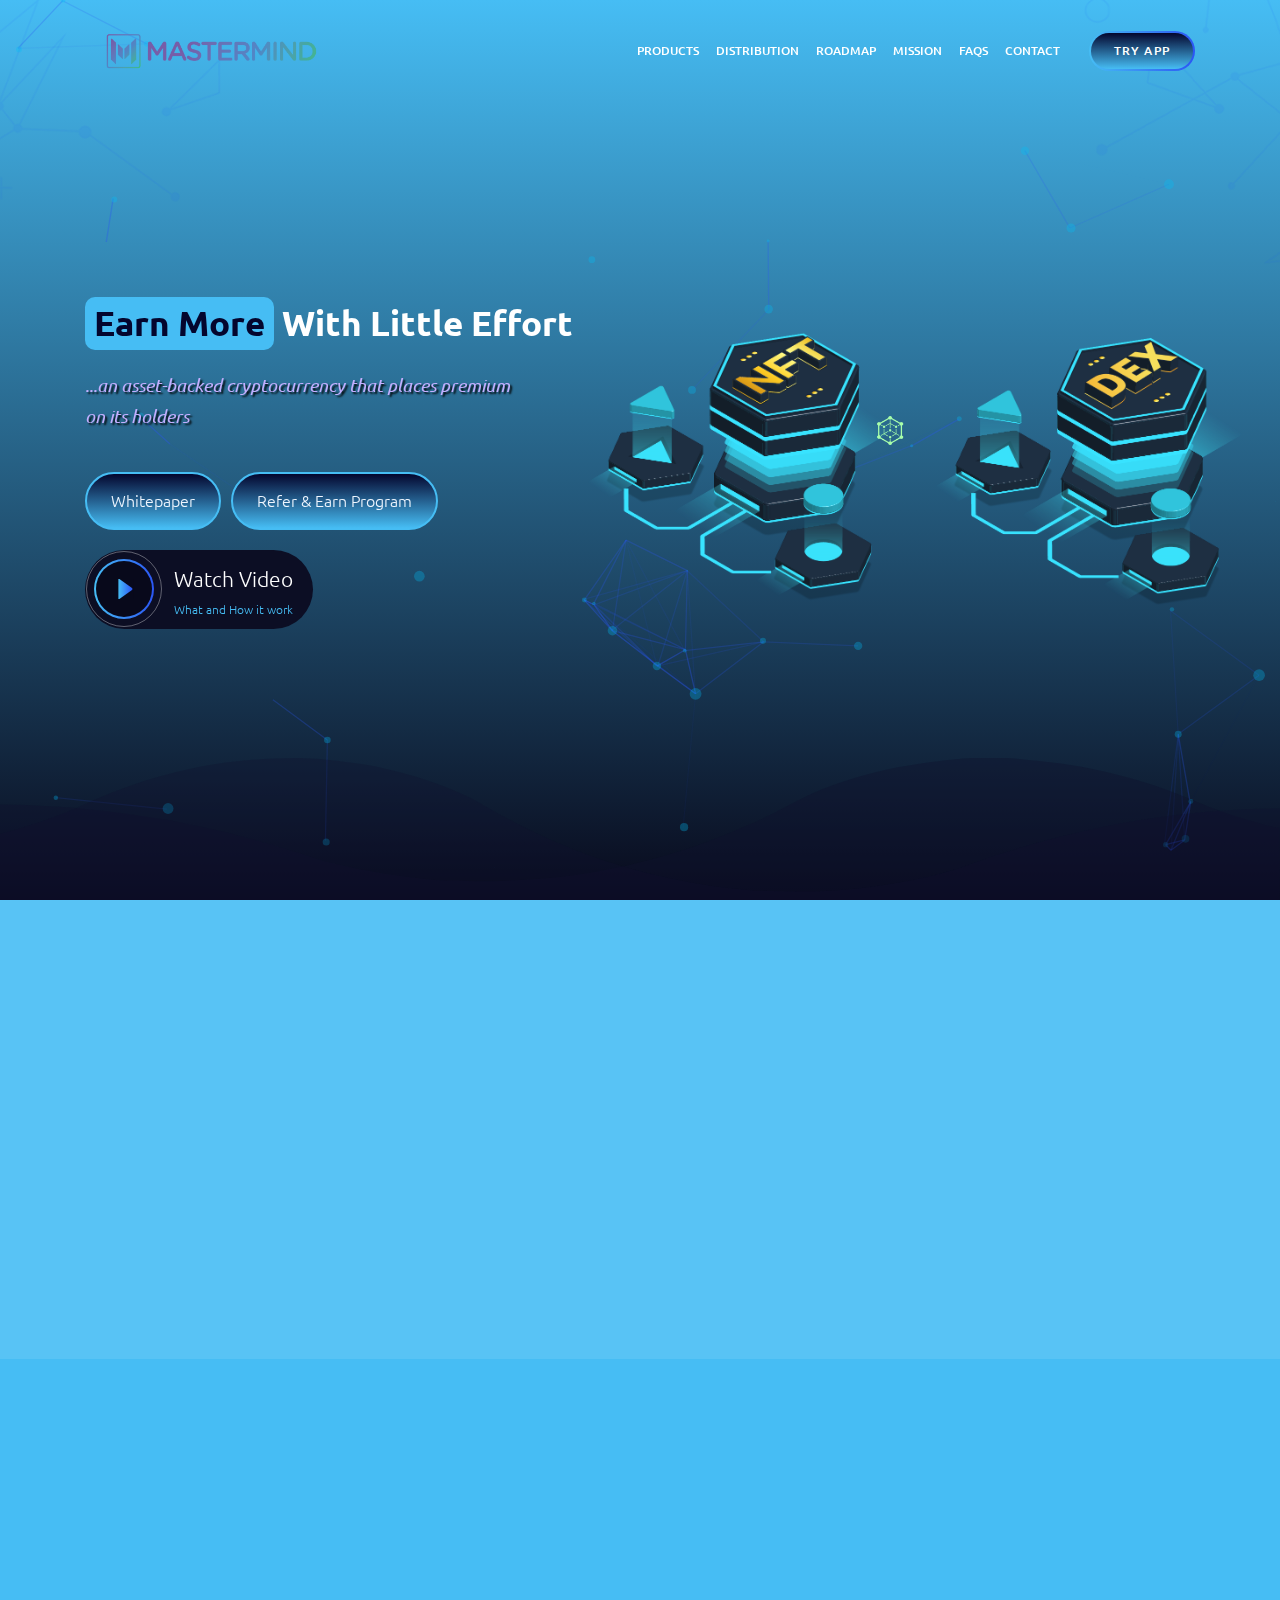
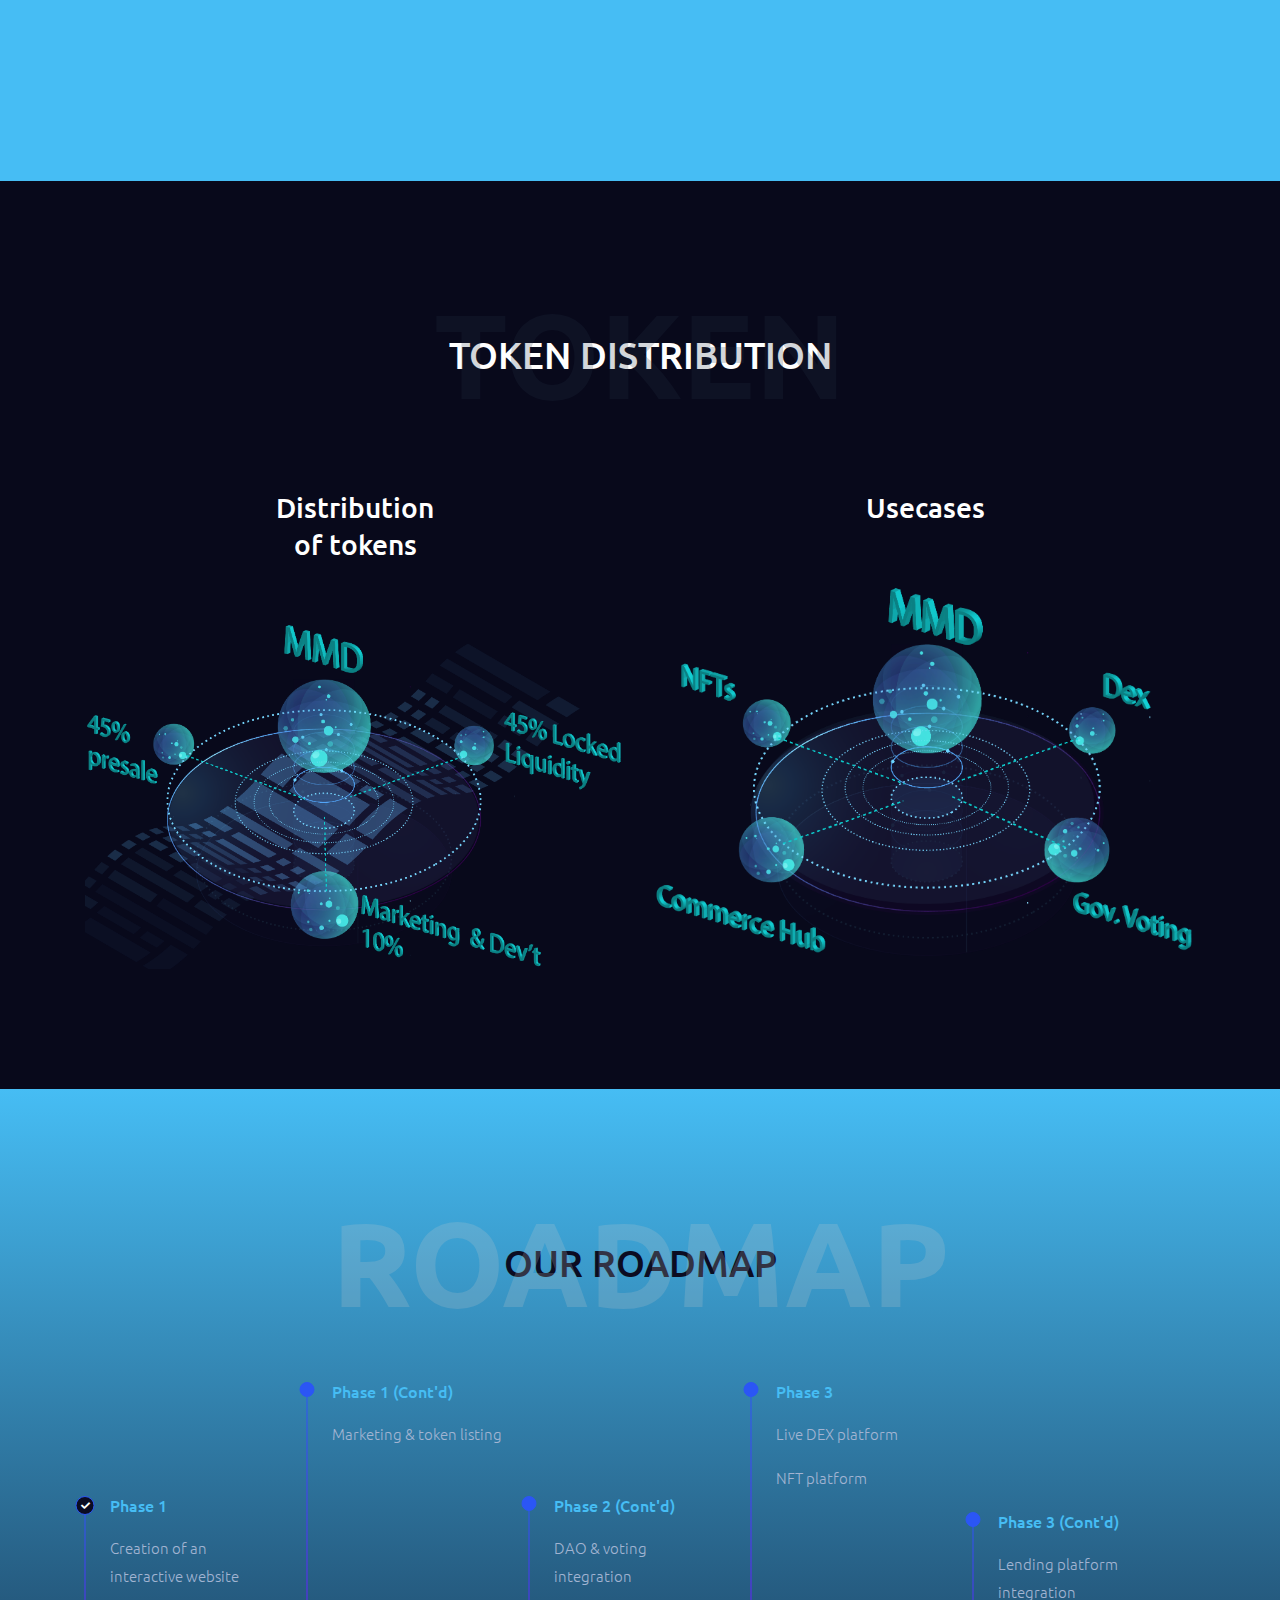
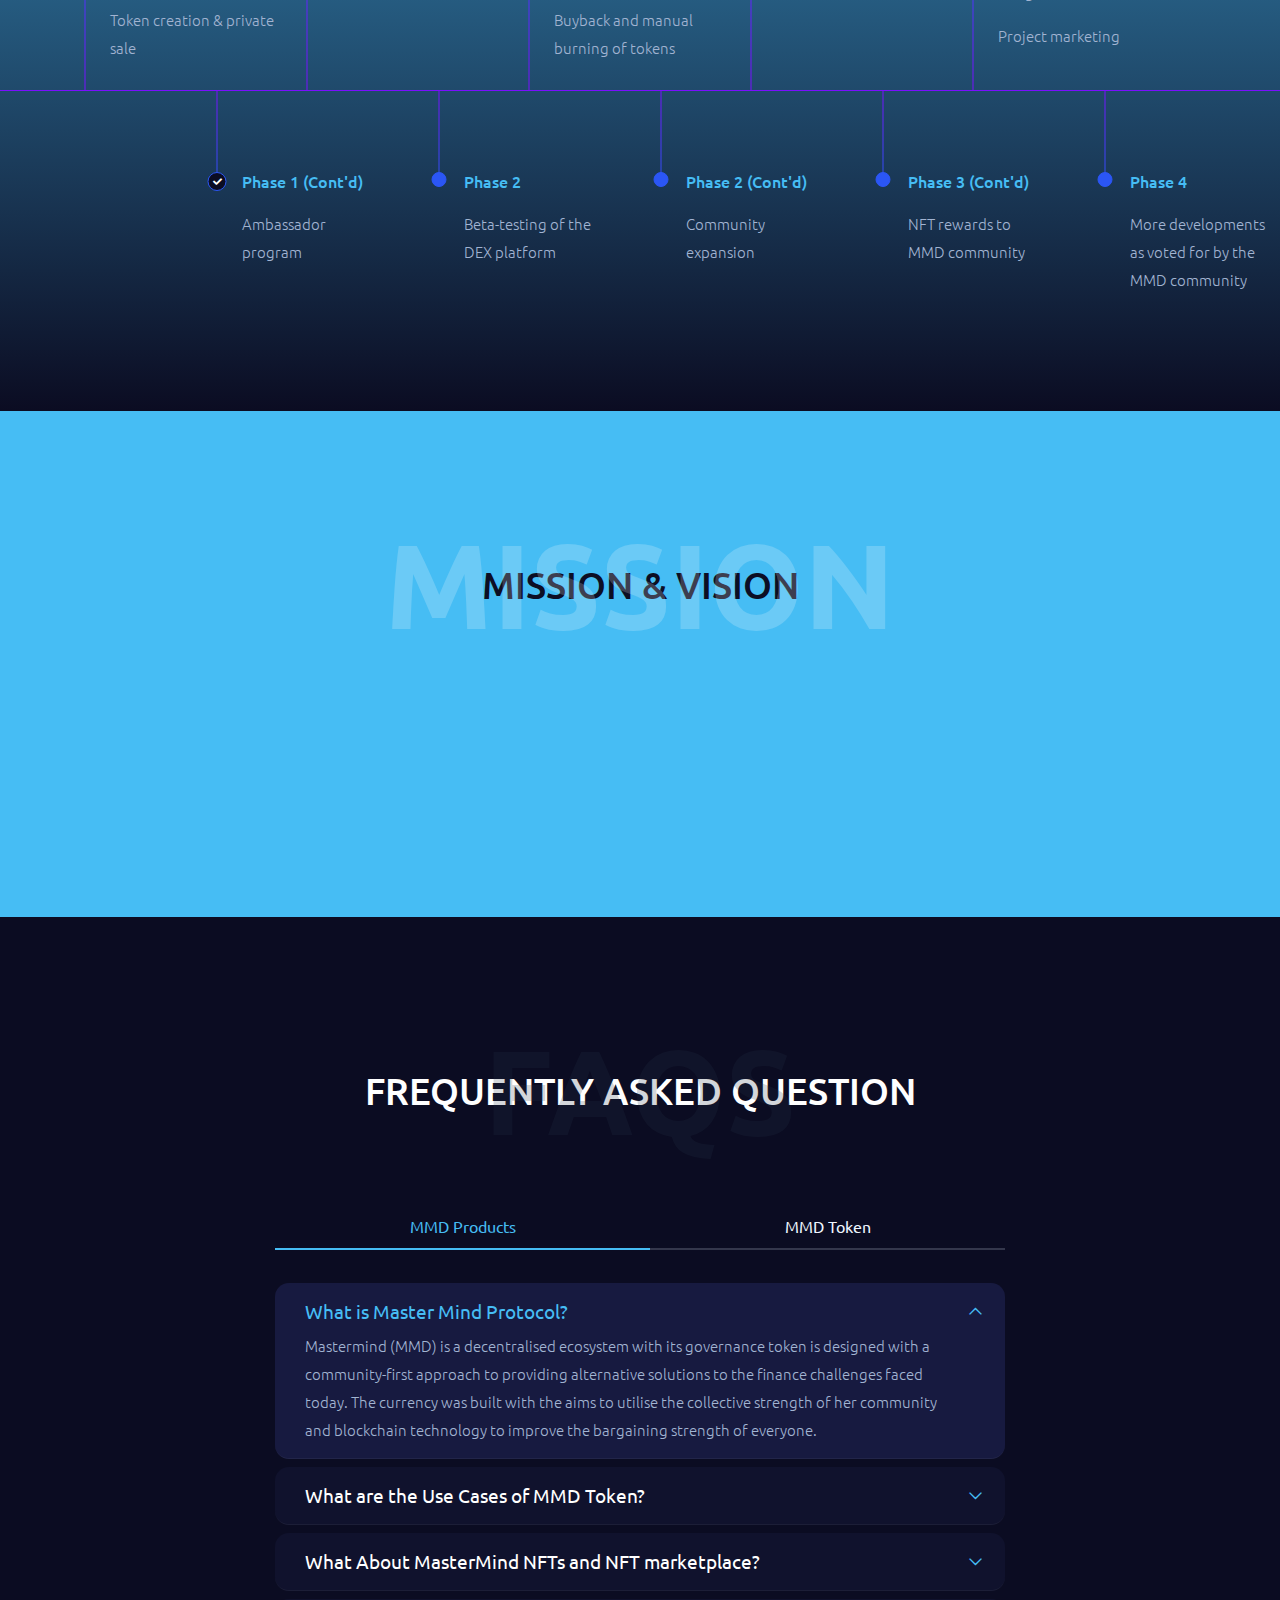
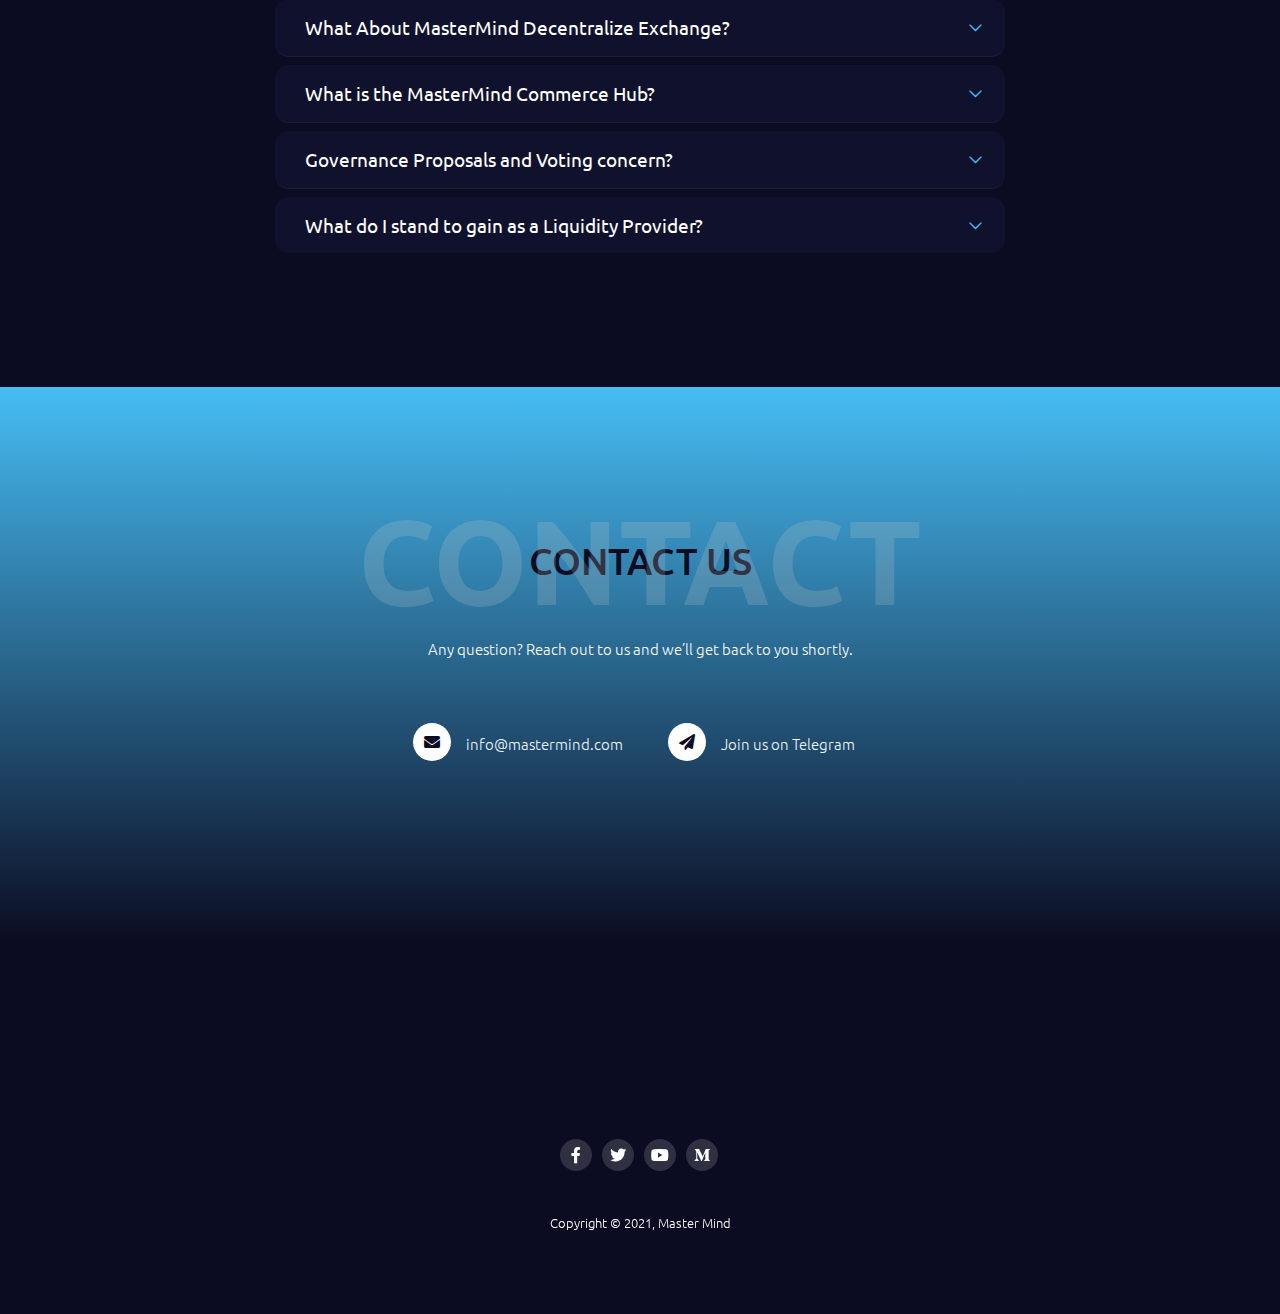
==== commit 8981b0c3: "Changed the products icons and edited some css styles" ====
--- a/index.html
+++ b/index.html
@@ -6,7 +6,7 @@
 <meta name="viewport" content="width=device-width, initial-scale=1, shrink-to-fit=no">
 <meta name="description" content="Mastermind (MMD) token is a decentralized digital currency that is design with a community-first approach to providing alternative solutions to the finance challenges faced today">
 <!-- Fav Icon  -->
-<link rel="shortcut icon" href="images/mmd-logo1.png">
+<link rel="shortcut icon" href="images/mmd-ico.png">
 <!-- Google Icon -->
 <link rel="stylesheet" href="https://fonts.googleapis.com/icon?family=Material+Icons">
 <link rel="stylesheet" href="https://fonts.googleapis.com/icon?family=Material+Icons+Outlined">
@@ -45,10 +45,8 @@
                             <a href="#header" style="font-size: 23px; font-weight: bold;" id="mmd-logo-link" class="logo-link">
                                 <!-- <img class="logo-dark" src="images/logo.png" srcset="images/logo2x.png 2x" alt="logo"> -->
                                 <!-- Use the below for the logo -->
-                                <!-- <img class="logo-light" src="images/mmd-logo1.png" srcset="images/logo-white2x.png 2x" alt="logo"> -->
-                                <img class="logo-light" src="images/mmd-logo31.png" alt="mmd-logo">
-                                Master Mind
-                                                            
+                                
+                                <img class="logo-light" src="images/mmd-logo.png" alt="mmd-logo">
                             </a>
                         </div>
 
@@ -87,17 +85,17 @@
                         <div class="banner-wrap">
                             <div class="container">
                                 <div class="row align-items-center justify-content-center gutter-vr-30px myFlex" style="width: 95%;">
-                                    <div class="col-lg-4 order-lg-last">
+                                    <div class="col-lg-6 order-lg-last">
                                         <div id="front-img" class="banner-gfx banner-gfx-re-s3">
                                             <img src="images/dark/mmd-landing.png" alt="header" style="max-width: 100%;">
                                             <img class="banner-gfx-icon banner-gfx-icon-1" src="images/dark/icon-custom.png" alt="Master Mind Logo">
                                             
                                         </div>
                                     </div>
-                                    <div class="col-lg-8">
+                                    <div class="col-lg-6">
                                         <div class="banner-caption wide-auto text-center text-lg-left">
                                             <div class="cpn-head mt-0">
-                                                <h1 class="title title-xl-2 title-semibold"> <span class="mmd-title">Maximizing</span> your Bargaining Strength</h1>
+                                                <h3 class="title title-xl-2 title-semibold"> <span class="mmd-title">Earn More</span> With Little Effort</h2>
                                             </div>
                                             <div class="cpn-text cpn-text-s1">
                                                 <p class="lead"> <i>...an asset-backed cryptocurrency that places premium on its holders</i></p>
@@ -148,40 +146,44 @@
                     <div class="nk-block nk-block-text-wrap">
                         <div class="row align-items-center justify-content-center justify-content-md-between gutter-vr-30px">
                             
-                            <div data-aos="fade-up" data-aos-delay="50" data-aos-duration="1000" class="col-mb-9 col-sm-7 col-md-6 col-lg-5 order-md-last" style="background: #0C0E24;  border-radius: 12px; box-shadow: 0 4px 8px 0 rgba(0, 0, 0, 0.2), 0 6px 20px 0 rgba(0, 0, 0, 0.19); background-image: linear-gradient(#04062e, #46bdf4);">
+                            <div data-aos="fade-up" data-aos-delay="50" data-aos-duration="1000" class="col-mb-9 col-sm-7 col-md-6 col-lg-6 order-md-last products-bg-grad" >
                                 
                                 <div class="nk-block-img" id="products-img">
-                                    <img src="images/dark/mmd-prods.png" alt="mmd">
+                                    <img src="images/dark/mmd-prods.png" alt="mmd-products">
                                 </div>
                                 <div data-aos="fade-down" class="text-skayline">
                                     <h4>MMD Ecosystem Products</h4>
                                 </div>
                             </div>
                             
-                            <div class="col-sm-10 col-md-6 text-center text-md-left" style="margin-top: 2em;" data-aos="fade-up" data-aos-duration="1000">
+                            <div class="col-sm-10 col-md-6 col-lg-6 text-center text-md-left" style="margin-top: 2em;" data-aos="fade-up" data-aos-duration="1000">
                                 <div class="nk-block-text">
                                     <div class="mmd-products">
                                         <div class="product-item">
-                                            <i class="material-icons-two-tone" style="font-size:48px; color:#0C0E24;">history_edu</i>
-                                            <h4>MMD NFTs</h4>
+                                            <!-- <i class="material-icons-two-tone" style="font-size:48px; color:#0C0E24;">history_edu</i> -->
+                                            <i class="" style="font-size:48px; color:#0C0E24;"><img src="./images/products/nft.png" alt=""></i>
+                                            <h4>NFTs</h4>
                                             <p style="color: #0C0E24; font-weight: bold;">NFT’s marketplace where NFTs can be traded and
                                                 rewarded to MMD holders that has contributed to the MMD community
                                             </p>
                                         </div>
                                         <div class="product-item">
-                                            <i class="material-icons-two-tone" style="font-size:48px; color:#0C0E24;">business</i>
-                                            <h4>MMD Exchange</h4>
+                                            <!-- <i class="material-icons-two-tone" style="font-size:48px; color:#0C0E24;">business</i> -->
+                                            <i class="" style="font-size:48px; color:#0C0E24;"><img src="./images/products/dex.png" alt=""></i>
+                                            <h4>DEx</h4>
                                             <p style="color: #0C0E24; font-weight: bold;">For secure peer-to-peer transactions without the need for any intermediary.
                                             </p>
                                         </div>
                                         <div class="product-item">
-                                            <i class="material-icons-two-tone" style="font-size:48px; color: #0C0E24;">hub</i>
-                                            <h4>Commerce Hub</h4>
+                                            <!-- <i class="material-icons-two-tone" style="font-size:48px; color: #0C0E24;">hub</i> -->
+                                            <i class="" style="font-size:48px; color:#0C0E24;"><img src="./images/products/hub.png" alt=""></i>
+                                            <h4>Hub</h4>
                                             <p style="color: #0C0E24; font-weight: bold;">This is the platform where buyers and sellers meet to transact with the use of MMD token as the medium of exchange.</p>
                                         </div>
                                         <div class="product-item">
-                                            <i class="material-icons-two-tone" style="font-size:48px; color:#0C0E24;">trending_up</i>
-                                            <h4>Governing Right</h4>
+                                            <!-- <i class="material-icons-two-tone" style="font-size:48px; color:#0C0E24;">trending_up</i> -->
+                                            <i class="" style="font-size:48px; color:#0C0E24;"><img src="./images/products/governance.png" alt=""></i>
+                                            <h4>Governance</h4>
                                             <p style="color: #0C0E24; font-weight: bold;">Any MMD holder can send proposals through the MMD website, for the ecosystem to cast their votes.</p>
                                         </div>
                                         
--- a/assets/css/style-dark.css
+++ b/assets/css/style-dark.css
@@ -6946,13 +6946,20 @@
   /* border-radius: 12px; */
 }
 
+@media (max-width: 1200px){
+  #products-img img{
+    max-width: 900px;
+    width: 100%;
+  }
+}
+
 
 @media (max-width: 768px){
   .banner-gfx-re-s3{
     text-align: center;
   }
   .banner-gfx-re-s3 img{
-    max-width: 300px !important;
+    /* max-width: 300px !important; */
     height: auto;
     margin: auto;
   }
@@ -6960,6 +6967,7 @@
   .myFlex{
     display: flex;
     flex-direction: column-reverse;
+    margin: 0 auto !important;
   }
 
   .btn-play-text .text-sm{
@@ -6982,9 +6990,9 @@
     display: block;
 }
 
-  #products-img img{
+  /* #products-img img{
     width: 50px !important;
-  }
+  } */
 
   .is-transparent .banner-fs{
     min-height: 100vh;
@@ -6996,7 +7004,7 @@
   }
 
   p.lead i{
-    font-size: 1.5em;
+    font-size: 14px !important;
   }
 }
 
--- a/assets/css/style.css
+++ b/assets/css/style.css
@@ -1,4 +1,12 @@
+.product-item i img{
+  width: 100px;
+  height: 100px;
+}
 
+.tab-content .accordion .accordion-item{
+  border-radius: 14px;
+  margin: 8px 0;
+}
 .mmd-products{
     display: grid;
     grid-template-columns: auto auto;
@@ -39,7 +47,6 @@
   display: flex;
   flex-wrap: wrap;
   align-items: center;
-  /* justify-content: center; */
   margin-top: 40px;
 }
 
@@ -79,13 +86,17 @@
   }
 
   .front-btns{
-    flex-direction: column;
+    flex-direction: row;
     margin-top: 15px;
   }
+  .products-bg-grad{
+    background: #0C0E24;
+    background-image: linear-gradient(#04062e, #46bdf4);
+    border-radius: 12px;
+    box-shadow: 0 4px 8px 0 rgba(0, 0, 0, 0.2), 0 6px 20px 0 rgba(0, 0, 0, 0.19);
+  }
 
-  .front-btns a:first-child{
-    margin-bottom: 9px;
-  }
+
 
 }
 /* Toast Styling */
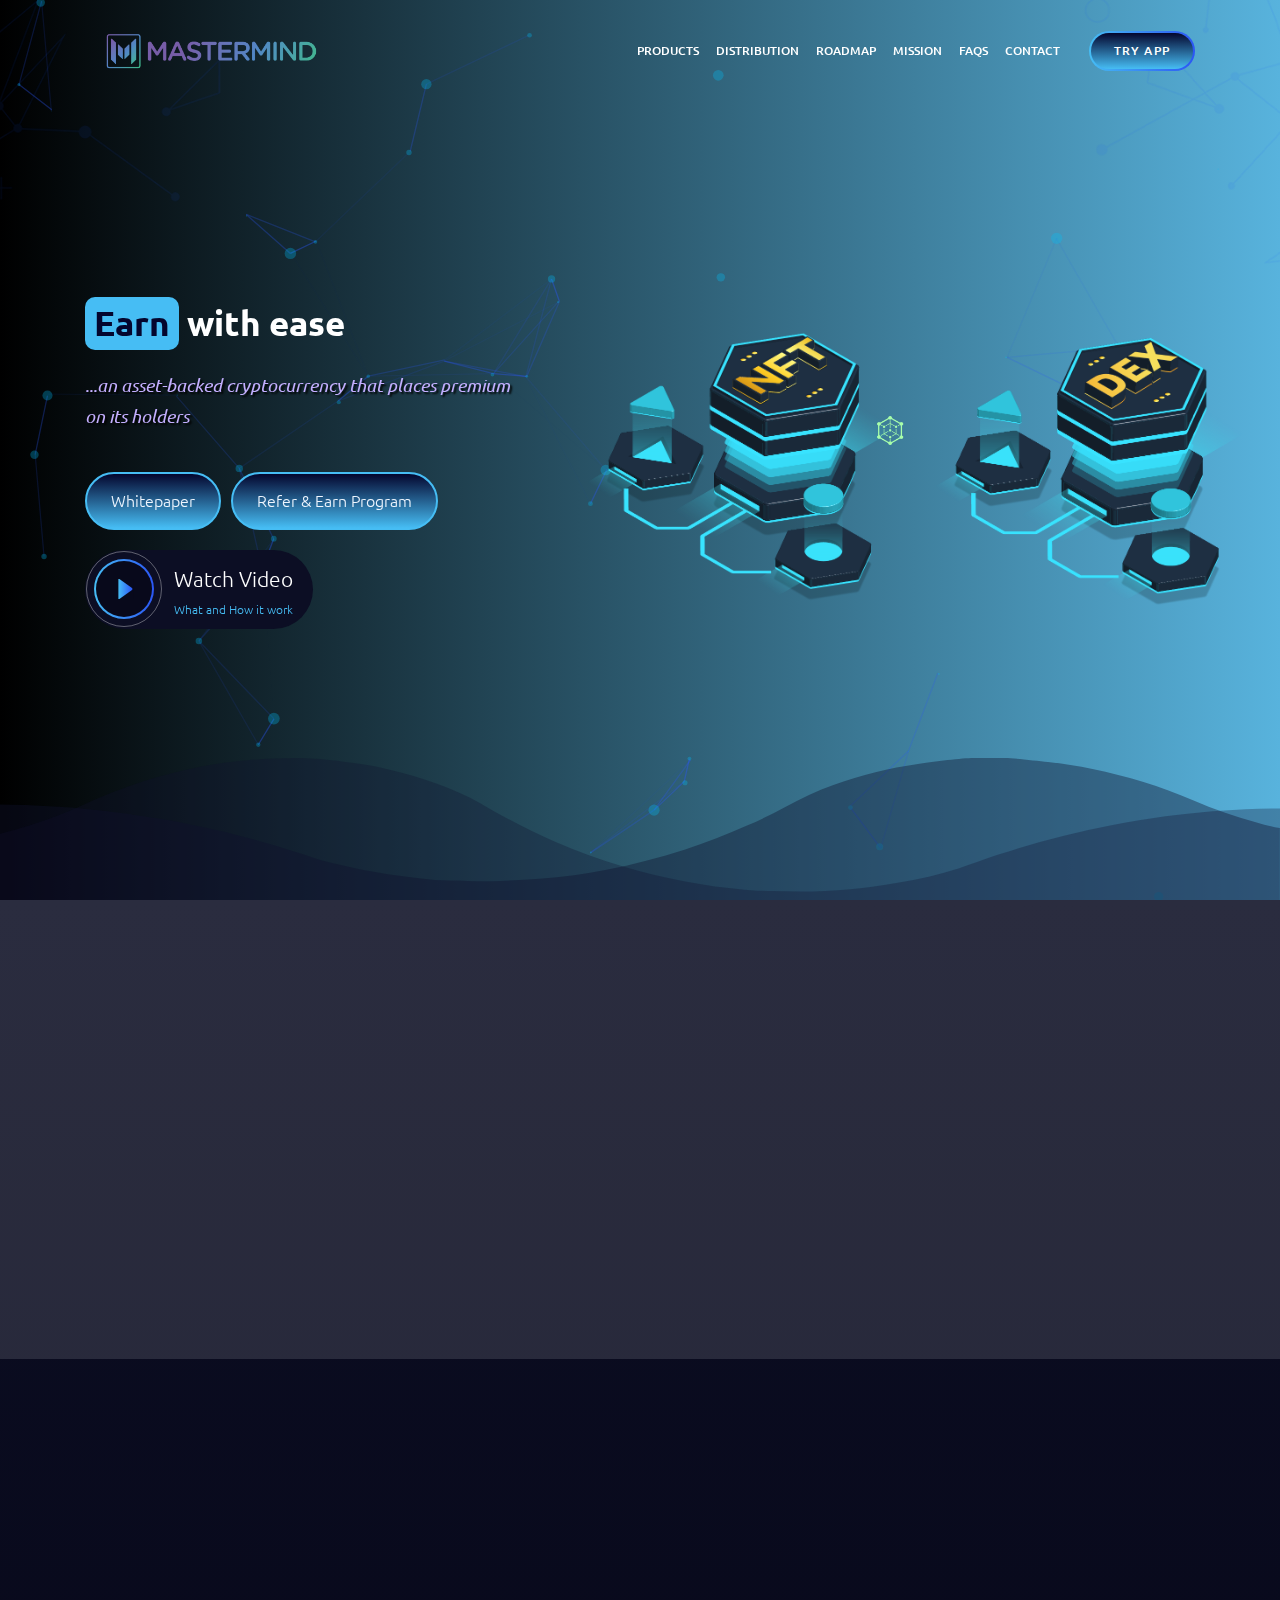
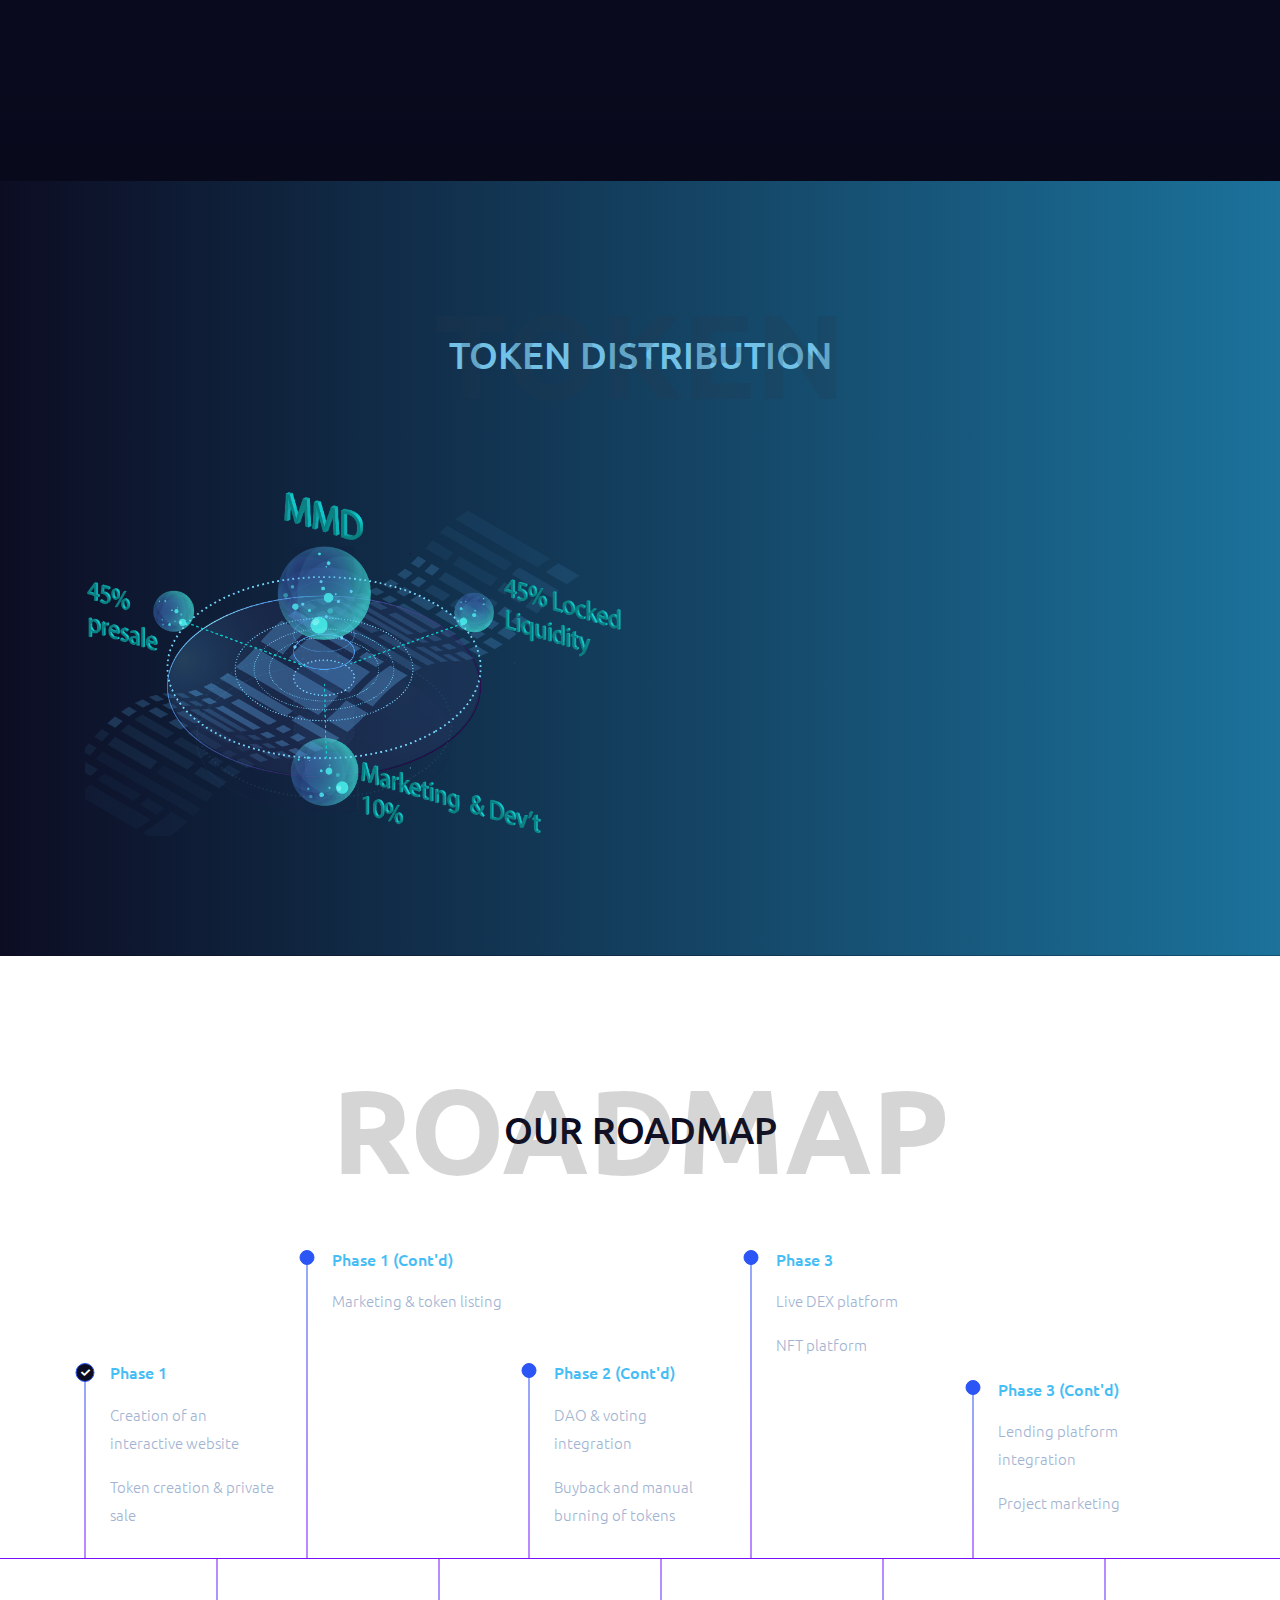
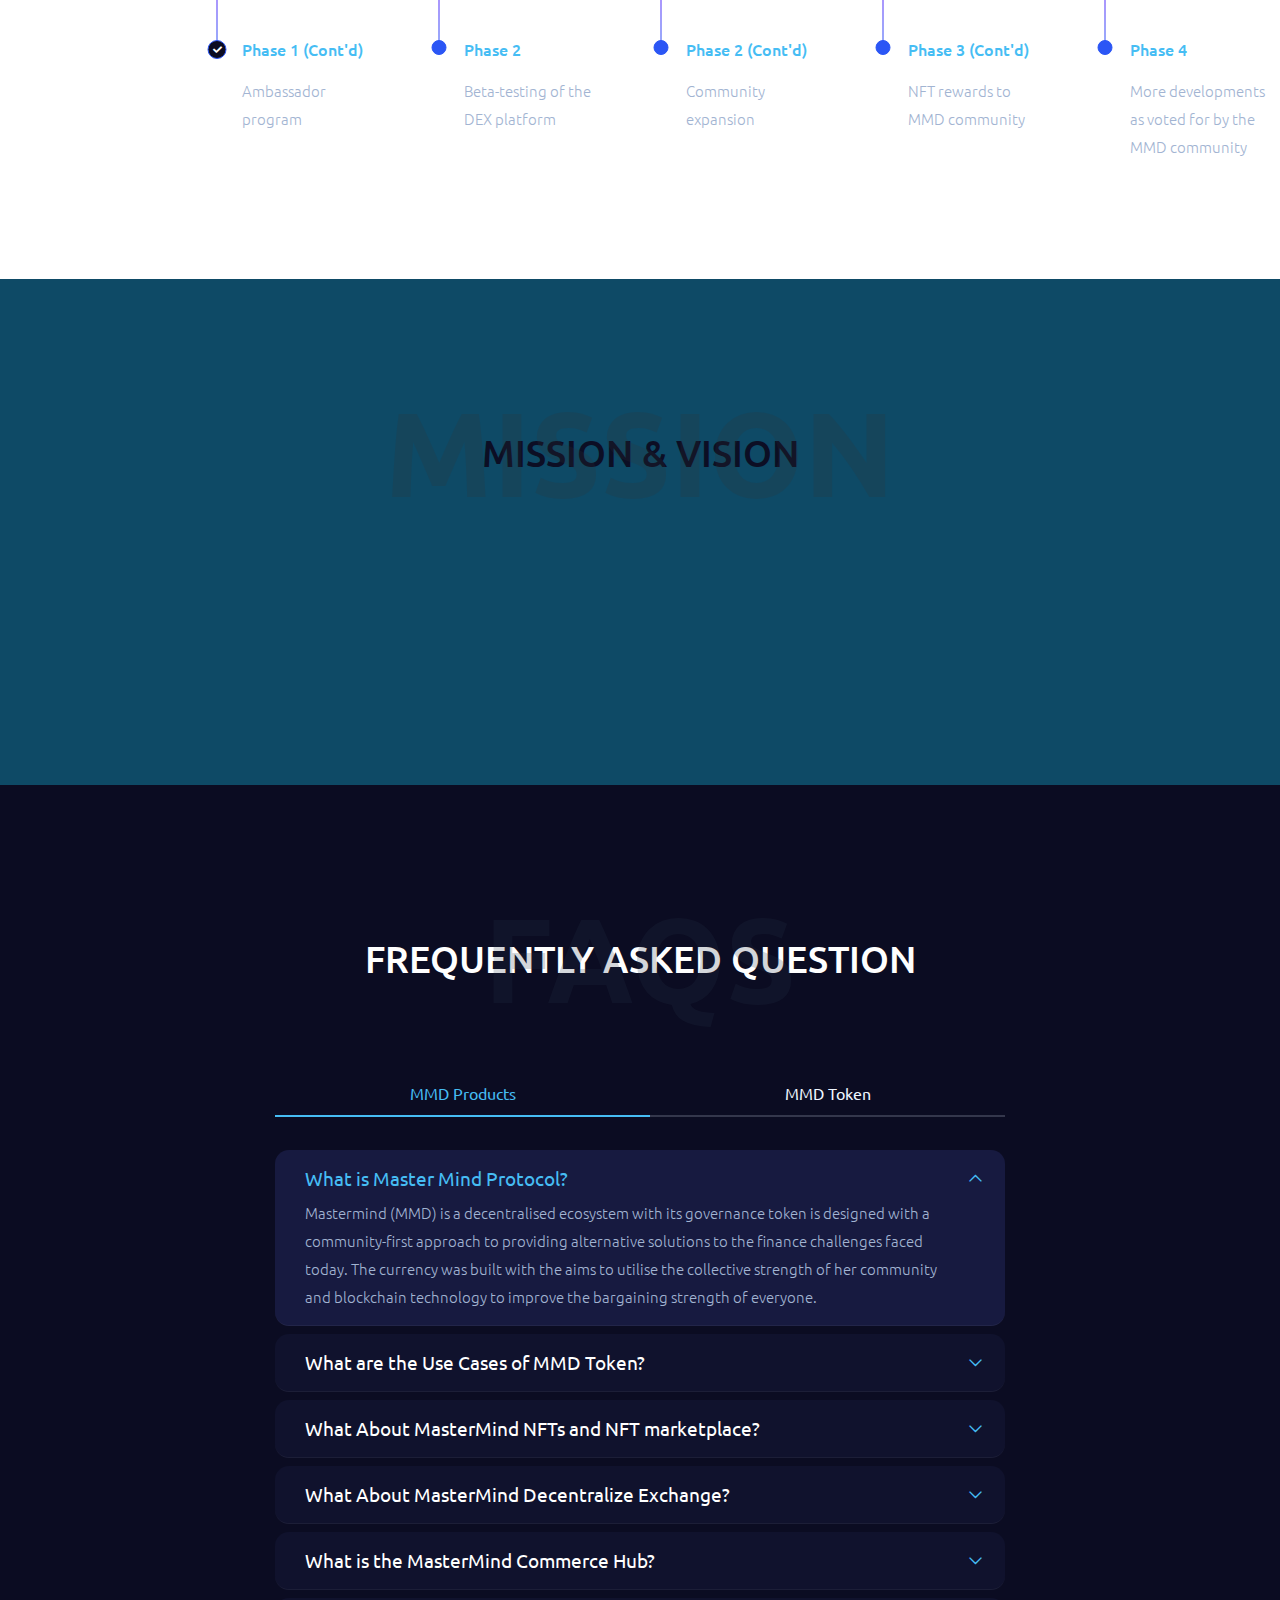
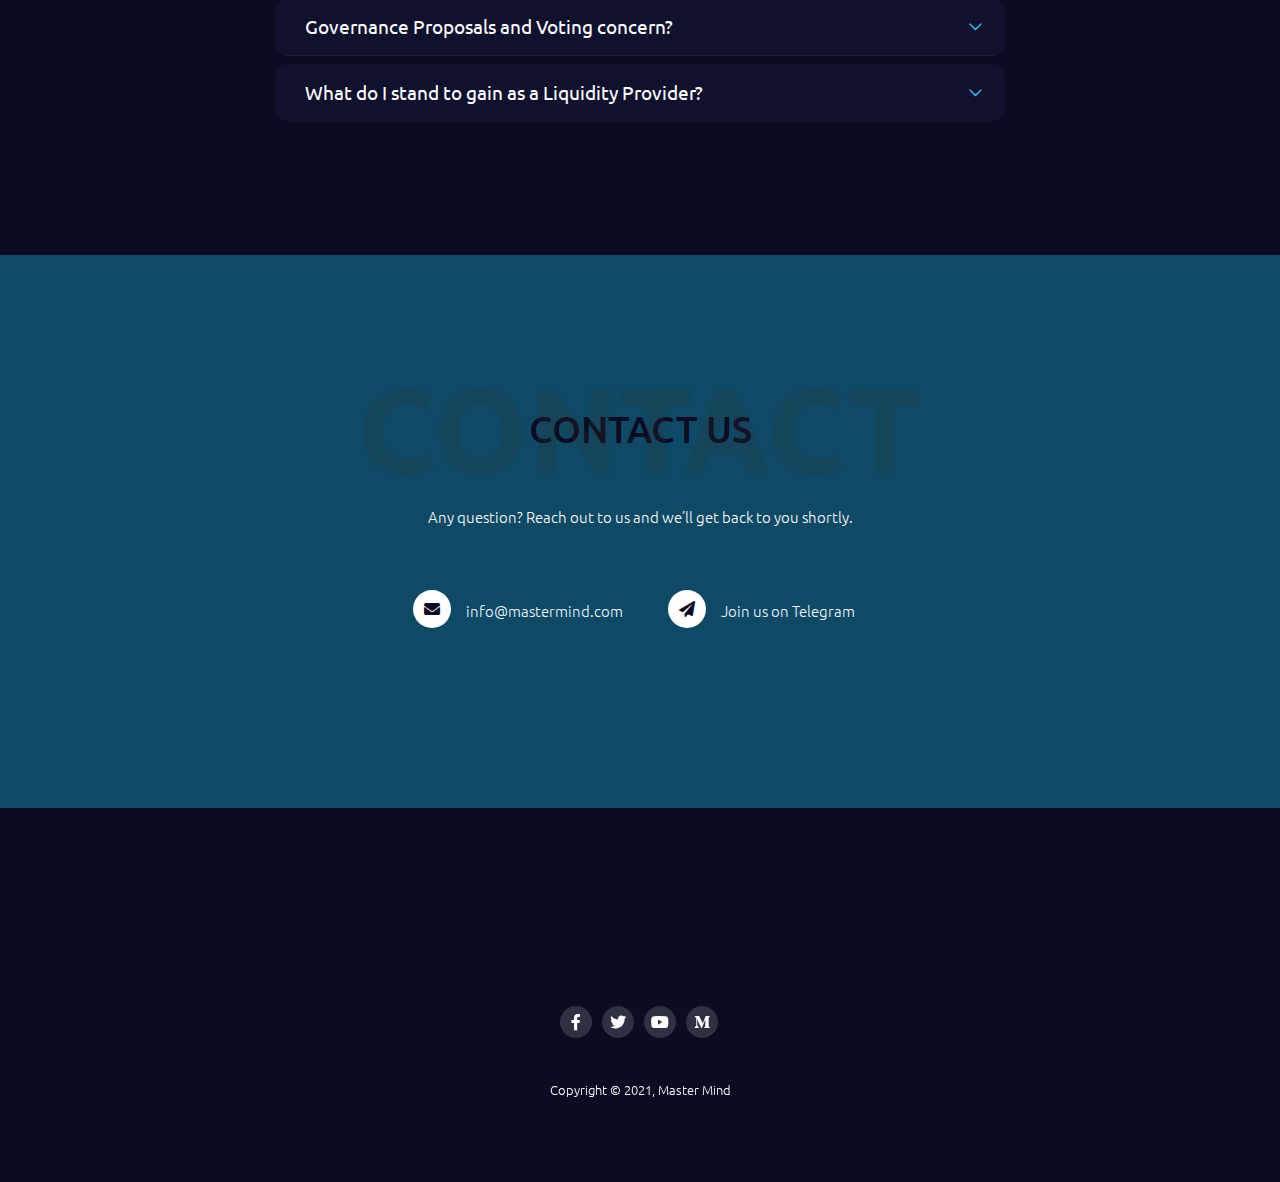
==== commit dd1f1649: "Changed header and mission sections bg colors  and some other styles" ====
--- a/index.html
+++ b/index.html
@@ -79,7 +79,7 @@
                 </div>
             </div><!-- .header-main @e -->
             <!-- Banner @s -->
-            <div class="header-banner bg-theme-dark" style="background-image: linear-gradient(180deg, #46BDF4 0%, rgba(0, 0, 0, 0) 100%) !important;">
+            <div class="header-banner bg-theme-dark" style="background-image: linear-gradient(270deg, #58b3dd 0%, rgba(0, 0, 0) 100%) !important;">
                 <div class="nk-banner">
                     <div class="banner banner-mask-fix banner-fs banner-single tc-light">
                         <div class="banner-wrap">
@@ -95,7 +95,7 @@
                                     <div class="col-lg-6">
                                         <div class="banner-caption wide-auto text-center text-lg-left">
                                             <div class="cpn-head mt-0">
-                                                <h3 class="title title-xl-2 title-semibold"> <span class="mmd-title">Earn More</span> With Little Effort</h2>
+                                                <h3 class="title title-xl-2 title-semibold"> <span class="mmd-title">Earn</span> with ease</h2>
                                             </div>
                                             <div class="cpn-text cpn-text-s1">
                                                 <p class="lead"> <i>...an asset-backed cryptocurrency that places premium on its holders</i></p>
@@ -149,10 +149,10 @@
                             <div data-aos="fade-up" data-aos-delay="50" data-aos-duration="1000" class="col-mb-9 col-sm-7 col-md-6 col-lg-6 order-md-last products-bg-grad" >
                                 
                                 <div class="nk-block-img" id="products-img">
-                                    <img src="images/dark/mmd-prods.png" alt="mmd-products">
+                                    <img src="images/dark/mmd-cases.png" alt="mmd-products">
                                 </div>
                                 <div data-aos="fade-down" class="text-skayline">
-                                    <h4>MMD Ecosystem Products</h4>
+                                    <h4>MasterMind Ecosystem</h4>
                                 </div>
                             </div>
                             
@@ -162,29 +162,29 @@
                                         <div class="product-item">
                                             <!-- <i class="material-icons-two-tone" style="font-size:48px; color:#0C0E24;">history_edu</i> -->
                                             <i class="" style="font-size:48px; color:#0C0E24;"><img src="./images/products/nft.png" alt=""></i>
-                                            <h4>NFTs</h4>
-                                            <p style="color: #0C0E24; font-weight: bold;">NFT’s marketplace where NFTs can be traded and
+                                            <h4 style="color: #46BDF4;">NFTs</h4>
+                                            <p style="color: #DDDDDD; font-weight: bold;">NFT’s marketplace where NFTs can be traded and
                                                 rewarded to MMD holders that has contributed to the MMD community
                                             </p>
                                         </div>
                                         <div class="product-item">
                                             <!-- <i class="material-icons-two-tone" style="font-size:48px; color:#0C0E24;">business</i> -->
                                             <i class="" style="font-size:48px; color:#0C0E24;"><img src="./images/products/dex.png" alt=""></i>
-                                            <h4>DEx</h4>
-                                            <p style="color: #0C0E24; font-weight: bold;">For secure peer-to-peer transactions without the need for any intermediary.
+                                            <h4 style="color: #46BDF4;">DEX</h4>
+                                            <p style="color: #DDDDDD; font-weight: bold;">For secure peer-to-peer transactions without the need for any intermediary.
                                             </p>
                                         </div>
                                         <div class="product-item">
                                             <!-- <i class="material-icons-two-tone" style="font-size:48px; color: #0C0E24;">hub</i> -->
                                             <i class="" style="font-size:48px; color:#0C0E24;"><img src="./images/products/hub.png" alt=""></i>
-                                            <h4>Hub</h4>
-                                            <p style="color: #0C0E24; font-weight: bold;">This is the platform where buyers and sellers meet to transact with the use of MMD token as the medium of exchange.</p>
+                                            <h4 style="color: #46BDF4;">Hub</h4>
+                                            <p style="color: #DDDDDD; font-weight: bold;">This is the platform where buyers and sellers meet to transact with the use of MMD token as the medium of exchange.</p>
                                         </div>
                                         <div class="product-item">
                                             <!-- <i class="material-icons-two-tone" style="font-size:48px; color:#0C0E24;">trending_up</i> -->
                                             <i class="" style="font-size:48px; color:#0C0E24;"><img src="./images/products/governance.png" alt=""></i>
-                                            <h4>Governance</h4>
-                                            <p style="color: #0C0E24; font-weight: bold;">Any MMD holder can send proposals through the MMD website, for the ecosystem to cast their votes.</p>
+                                            <h4 style="color: #46BDF4;">Governance</h4>
+                                            <p style="color: #DDDDDD; font-weight: bold;">Any MMD holder can send proposals through the MMD website, for the ecosystem to cast their votes.</p>
                                         </div>
                                         
                                     </div>
@@ -202,7 +202,7 @@
                 <!-- Block @s -->
                 <div class="container">
                     <div class="section-head text-center wide-auto-sm tc-light">
-                        <h2 class="title title-s4" title="TOKEN" style="font-family: 'Ubuntu';">Token Distribution</h2>
+                        <h2 class="title title-s4" title="TOKEN" style="font-family: 'Ubuntu'; color: #72c2e7;">Token Distribution</h2>
                         
                     </div>
                     <div class="nk-block nk-block-token mgb-m30" style="margin-top: -50px !important;">
@@ -214,26 +214,26 @@
                         <div class="row justify-content-center gutter-vr-40px">
                             <div class="col-md-6 col-mb-8">
                                 <div class="single-chart">
-                                    <h3 class="mgb-l text-center title-lg">Distribution <br>of tokens</h3>
+                                    <!-- <h3 class="mgb-l text-center title-lg">Distribution <br>of tokens</h3> -->
                                     <div class="chart">
-                                        <img src="images/dark/mmd-dist.png" alt="chart">
+                                        <img src="images/dark/mmd-dist.png" alt="MMD Token Distribution">
                                     </div>
                                 </div>
                             </div>
                             <div class="col-md-6 col-mb-8">
-                                <div class="single-chart">
+                                <!-- <div class="single-chart">
                                     <h3 class="mgb-l text-center title-lg">Usecases</h3>
                                     <div class="chart">
                                        <img src="images/dark/mmd-cases.png" alt="chart">
                                     </div>
-                                </div>
+                                </div> -->
                             </div>
                         </div>
                     </div><!-- .block @e -->
                 </div>
             </section>
             <!-- // -->
-            <section style="background-image: linear-gradient(180deg, #46BDF4 0%, rgba(0, 0, 0, 0) 100%) !important;" class="section bg-theme tc-light section-connect" id="roadmap">
+            <section style="background-color: #FFFFFF !important;" class="section bg-theme tc-light section-connect" id="roadmap">
                 <div class="container ov-h">
                     <div class="section-head text-center wide-auto-sm">
                         <h2 class="title title-s4" title="Roadmap" id="roadmap-title" style="color: #0b0c22;">Our Roadmap</h2>
@@ -536,7 +536,7 @@
                 </div>
             </section>
             <!-- // -->
-            <section style="background-image: linear-gradient(180deg, #46BDF4 0%, rgba(0, 0, 0, 0) 100%) !important;" class="section section-contact bg-theme tc-light" id="contact">
+            <section style="background-color: #0e4a66 !important;" class="section section-contact bg-theme tc-light" id="contact">
                 <div class="container">
                     <div class="section-head text-center wide-auto-sm">
                         <h2 id="contact-title" style="color: #0b0c22;" class="title title-s4" title="Contact">Contact Us</h2>
--- a/assets/css/style-dark.css
+++ b/assets/css/style-dark.css
@@ -60,20 +60,25 @@
 
 /* Custom Styles */
 #products{
-  background-color: #46BDF4 !important;
-  background-image: linear-gradient(180deg, #46BDF4 0%, rgba(0, 0, 0, 0) 100%) !important;
+  background-color: #08091B !important;
+  /* background-image: linear-gradient(180deg, #46BDF4 0%, rgba(0, 0, 0, 0) 100%) !important; */
 }
 #mission{
-  background-color: #46BDF4 !important;
-  background-image: linear-gradient(180deg, #46BDF4 0%, rgba(0, 0, 0, 0) 100%) !important;
+  background-color: #0e4a66 !important;
+  /* background-image: linear-gradient(180deg, #46BDF4 0%, #08091B 100%) !important; */
 }
 
+#distribution{
+  /* background-color: #e1e1e1 !important; */
+  background-image: linear-gradient(270deg, #1b729b 0%, #0C0D23 100%) !important;
+}
+
 .mission:before{
-  color: #fff !important;
+  color: #333333 !important;
 }
 
 #roadmap-title::before, #contact-title::before{
-  color: #ccc;
+  color: #333333;
 }
 
 
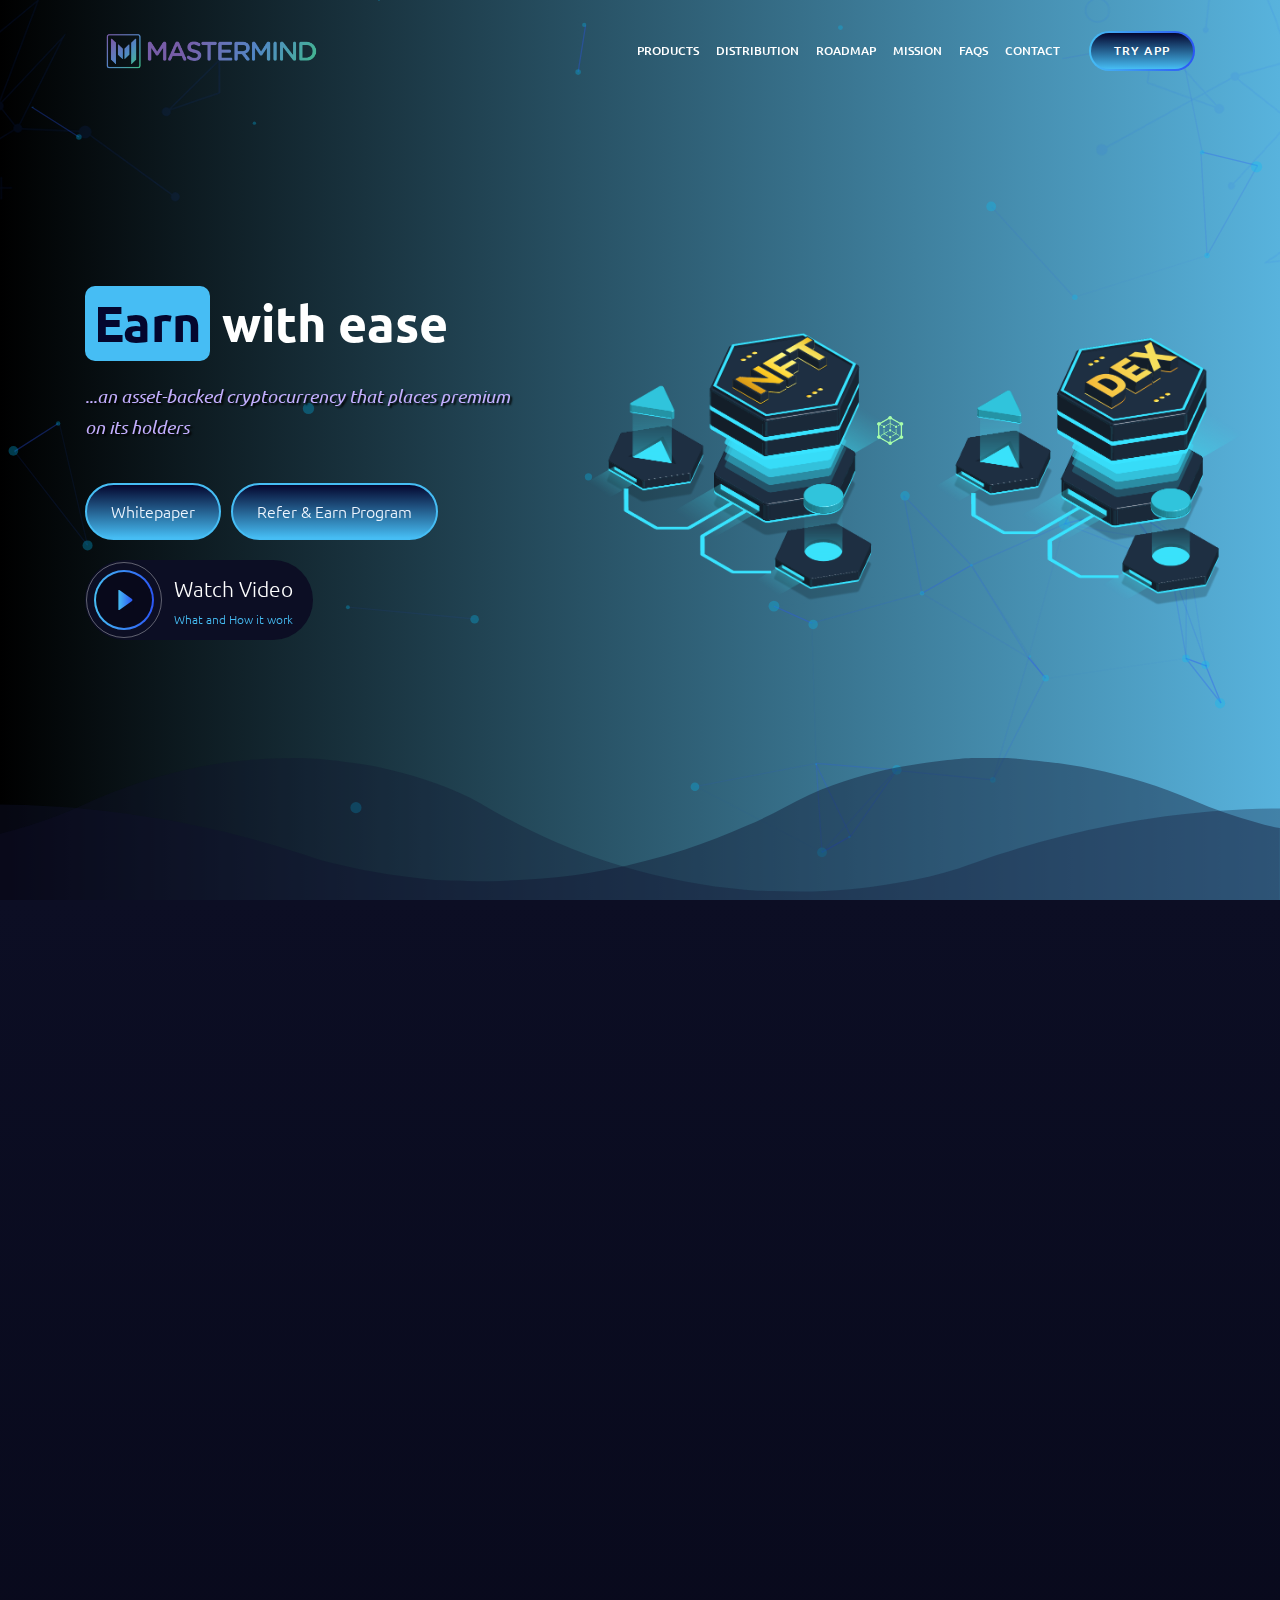
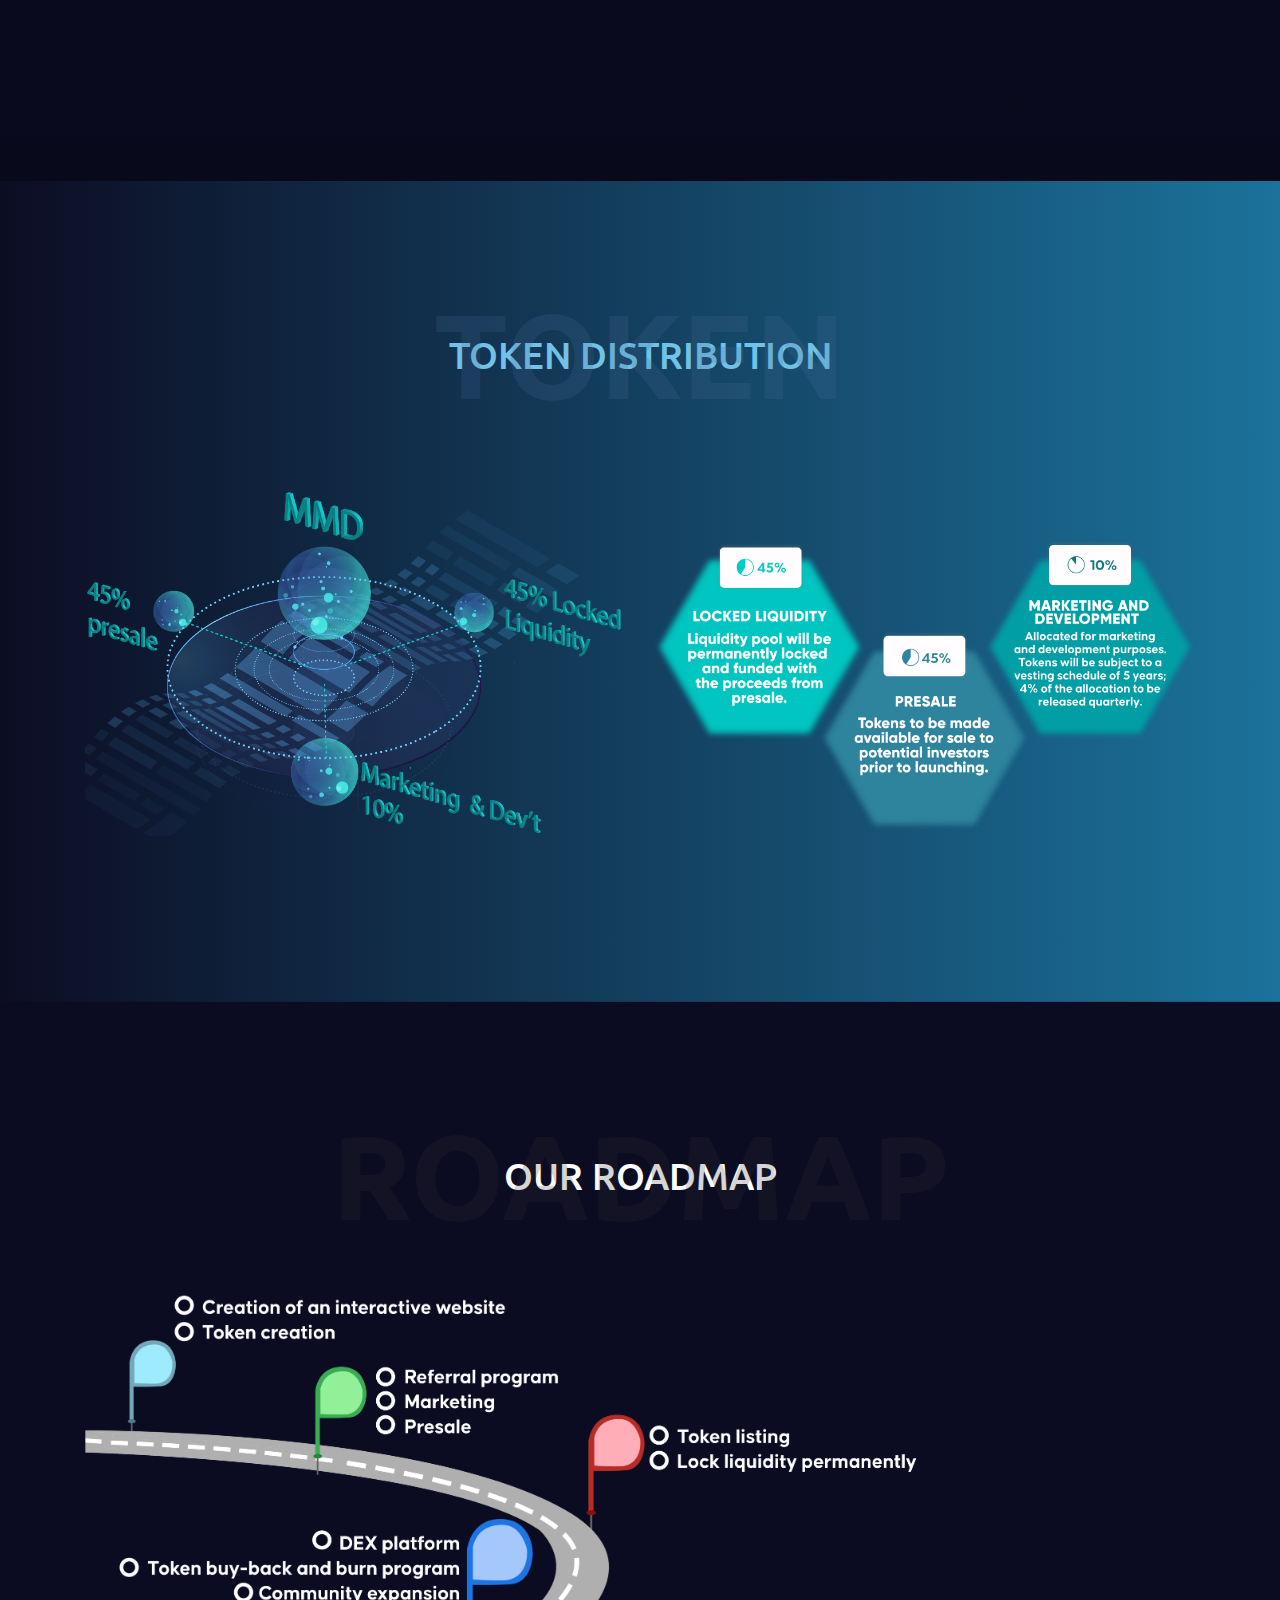
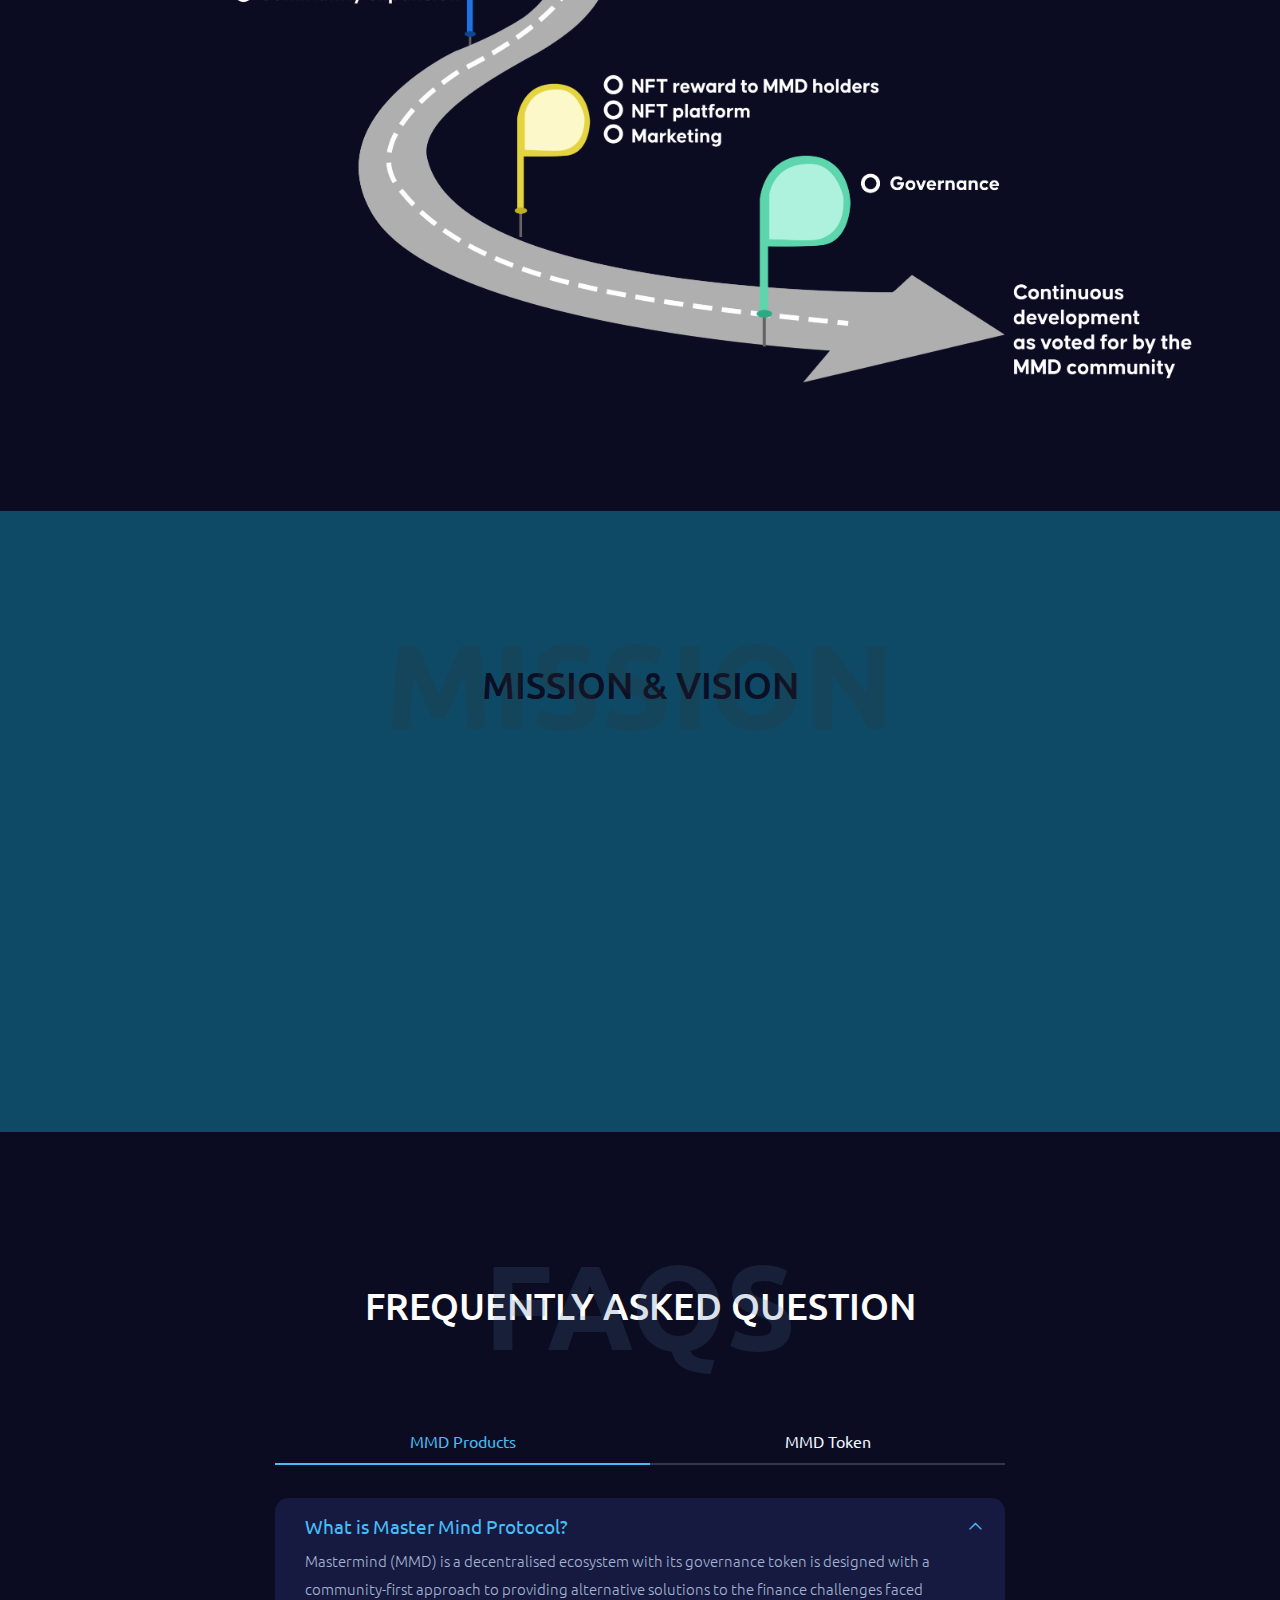
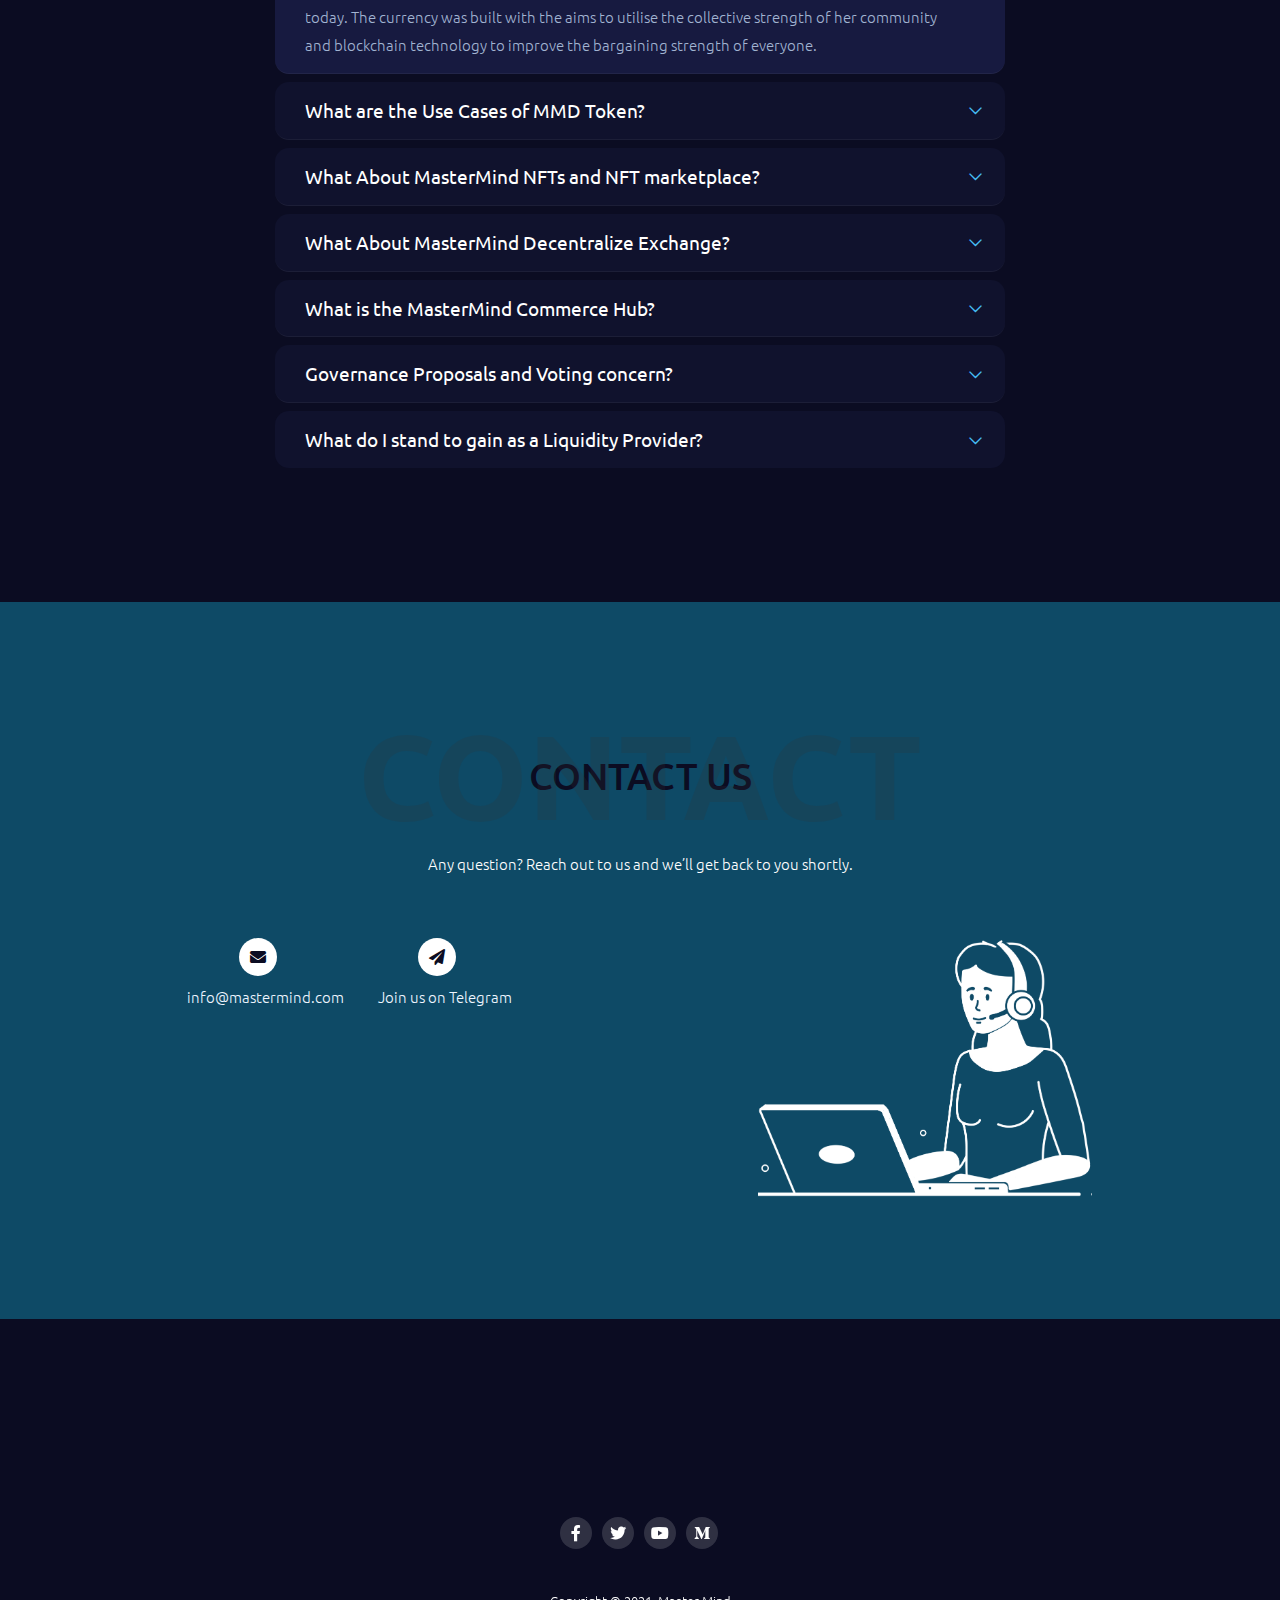
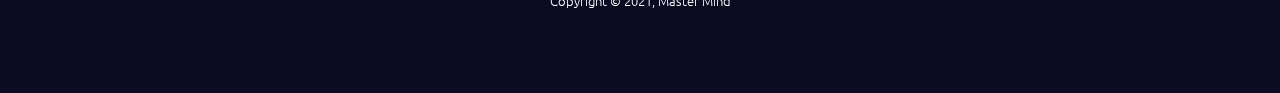
==== commit 779d18cf: "Changed some images" ====
--- a/index.html
+++ b/index.html
@@ -221,35 +221,34 @@
                                 </div>
                             </div>
                             <div class="col-md-6 col-mb-8">
-                                <!-- <div class="single-chart">
-                                    <h3 class="mgb-l text-center title-lg">Usecases</h3>
+                                <div class="single-chart">
                                     <div class="chart">
-                                       <img src="images/dark/mmd-cases.png" alt="chart">
-                                    </div>
-                                </div> -->
+                                       <img src="images/dark/distr-chart-2.png" alt="chart">
+                                    </div>
+                                </div>
                             </div>
                         </div>
                     </div><!-- .block @e -->
                 </div>
             </section>
             <!-- // -->
-            <section style="background-color: #FFFFFF !important;" class="section bg-theme tc-light section-connect" id="roadmap">
+            <section style="background-color: #0b0c22 !important;" class="section bg-theme tc-light section-connect" id="roadmap">
                 <div class="container ov-h">
                     <div class="section-head text-center wide-auto-sm">
-                        <h2 class="title title-s4" title="Roadmap" id="roadmap-title" style="color: #0b0c22;">Our Roadmap</h2>
+                        <h2 class="title title-s4" title="Roadmap" id="roadmap-title" style="color: #fff;">Our Roadmap</h2>
                     </div><!-- .section-head @e -->
                 </div>
                     <!-- Block @s -->
                 <div class="nk-block ov-h">
                     <div class="container">
-                        <div class="roadmap-list">
+                        <!-- <div class="roadmap-list">
                             <div class="roadmap-item roadmap-item-sm roadmap-done">
                                 <div class="roadmap-innr">
                                     <h6 class="roadmap-title roadmap-title-s2">Phase 1</h6>
                                     <p>Creation of an interactive website</p>
                                     <p>Token creation & private sale</p>
                                 </div>
-                            </div><!-- .roadmap-item -->
+                            </div>
                             <div class="roadmap-item roadmap-done">
                                 <div class="roadmap-innr">
                                     <h6 class="roadmap-title roadmap-title-s2">Phase 1 (Cont'd)</h6>
@@ -308,7 +307,12 @@
                                     <p>More developments as voted for by the MMD community</p>
                                 </div>
                             </div> 
-                                                    </div>
+                        </div> -->
+
+                        <!-- Roadmap Image -->
+                        <img class="roadmap-mobile" src="./images/dark/roadmap-1.png" alt="">
+                        <img class="roadmap-desktop" src="./images/dark/roadmap-2.png" alt="">
+
                     </div>
                 </div><!-- .block @e -->
             </section>
@@ -326,18 +330,20 @@
                                 <div class="row gutter-vr-30px">
                                     <div class="col-lg-6">
                                         <div class="stage-info" data-aos="fade-right" data-aos-duration="1000">
-                                            <i class="material-icons-two-tone" style="color:#0C0E24;">room</i>
+                                            <!-- <i class="material-icons-two-tone" style="color:#0C0E24;">room</i>
                                             <h6 class="title title-s6 title-xs-s2">
-                                                To maximize our community’s financial bargaining strength through strategic unity, growth, and continuous engagement.</h6>
-                                            
+                                                To maximize our community’s financial bargaining strength through strategic unity, growth, and continuous engagement.
+                                            </h6> -->
+                                            <img src="./images/dark/mission.png" alt="Mission statement">
                                         </div>
                                     </div><!-- .col  -->
                                     <div class="col-lg-6">
                                         <div class="stage-info" data-aos="fade-left" data-aos-duration="1000">
-                                            <i class="material-icons-two-tone" style="color:#0C0E24;">room</i>
-                                            <h6 class="title title-s6 title-xs-s2">
-                                                
-                                                To drive financial inclusion and economic prosperity using the blockchain technology.</h6>
+                                            <!-- <i class="material-icons-two-tone" style="color:#0C0E24;">room</i>
+                                            <h6 class="title title-s6 title-xs-s2">  
+                                                To drive financial inclusion and economic prosperity using the blockchain technology.
+                                            </h6> -->
+                                            <img src="./images/dark/vision.png" alt="Project vision">
                                             
                                         </div>
                                     </div>
@@ -545,7 +551,7 @@
                     <!-- Block @s -->
                     <div class="nk-block block-contact">
                         <div class="row justify-content-center text-center">
-                            <div class="col-xl-8 col-lg-10">
+                            <div class="col-md-6 col-lg-6">
                                 <ul class="contact-list contact-list-s1 flex-wrap flex-md-nowrap pdb-l">
                                     <li>
                                         <em class="contact-icon fas fa-envelope"></em>
@@ -561,7 +567,9 @@
                                     </li>
                                 </ul>
                             </div><!-- .col -->
-                            
+                            <div class="col-md-6 col-lg-6">
+                                <img class="contact-img" src="./images/dark/model-vector.png" alt="Customer-care specialist image">
+                            </div>
                         </div><!-- .row -->
                     </div><!-- .block @e -->
                 </div>
--- a/assets/css/style-dark.css
+++ b/assets/css/style-dark.css
@@ -2267,10 +2267,10 @@
   .title-s4 { font-size: 2.3rem; }
   .title-s5.title-sm { font-size: 0.9rem; }
   .title-s5.title-sm span:first-child { font-size: 1.25rem; }
-  .title-xl-2 { font-size: 1.8rem !important; }
+  .title-xl-2 { font-size: 4.5rem !important; }
   .title-xxl-grad { font-size: 140px; } }
 
-@media (min-width: 768px) { .title-xl-2 { font-size: 2.2rem !important; }
+@media (min-width: 768px) { .title-xl-2 { font-size: 3.1rem !important; }
   .title-xxl-grad { font-size: 200px; } }
 
 @media (min-width: 992px) { .title-xxl-grad { font-size: 250px; }
@@ -4178,7 +4178,7 @@
 
 .section-head .title-xs:not(:last-child) { margin-bottom: .5rem; }
 
-.section-head .title:before { position: absolute; left: 50%; top: 50%; content: attr(title); font-family: "Ubuntu", sans-serif; line-height: .9; text-transform: uppercase; white-space: nowrap; color: #28384c; transform: translate(-50%, -50%); opacity: 0.06; }
+.section-head .title:before { position: absolute; left: 50%; top: 50%; content: attr(title); font-family: "Ubuntu", sans-serif; line-height: .9; text-transform: uppercase; white-space: nowrap; color: #4b6d98; transform: translate(-50%, -50%); opacity: 0.06; }
 
 .tc-light .section-head .title:before { opacity: 0.2; }
 
@@ -5489,7 +5489,7 @@
   .toktmln-item div:last-child { padding: 0 0 0 0; }
   .toktmln-item div span:last-child { font-size: .875em; } }
 
-.stage-info { padding-left: 15px; }
+.stage-info { padding-left: 0px; }
 
 .stage-info .title { margin-bottom: .5rem; }
 
@@ -6959,6 +6959,7 @@
 }
 
 
+
 @media (max-width: 768px){
   .banner-gfx-re-s3{
     text-align: center;
@@ -6985,31 +6986,27 @@
     height: 67px;
   }
 
-  
+
+  .text-skayline{
+    display: block;
+}
+
+  .is-transparent .banner-fs{
+    min-height: 100vh;
+  }
+
+  .cpn-head .title{
+    font-size: 2.9rem;
+    margin-top: 2em;
+  }
+
+  p.lead i{
+    font-size: 14px !important;
+  }
+
   #products-img{
     text-align: center;
     display: none;
-  }
-
-  .text-skayline{
-    display: block;
-}
-
-  /* #products-img img{
-    width: 50px !important;
-  } */
-
-  .is-transparent .banner-fs{
-    min-height: 100vh;
-  }
-
-  .cpn-head .title{
-    font-size: 2rem;
-    margin-top: 2em;
-  }
-
-  p.lead i{
-    font-size: 14px !important;
   }
 }
 
--- a/assets/css/style.css
+++ b/assets/css/style.css
@@ -1,3 +1,11 @@
+.roadmap-mobile{
+  display: none;
+}
+
+.roadmap-desktop{
+  display: inline;
+}
+
 .product-item i img{
   width: 100px;
   height: 100px;
@@ -66,10 +74,17 @@
   border: 2px solid #46bdf4;
 }
 
-
 .lead i{
   text-shadow: 2px 2px 2px black;
 }
+
+.contact-img{
+  width: 334px;
+  height: auto;
+}
+
+
+
 @media (max-width: 991px){
   .front-btns{
     justify-content: center;
@@ -95,6 +110,16 @@
     border-radius: 12px;
     box-shadow: 0 4px 8px 0 rgba(0, 0, 0, 0.2), 0 6px 20px 0 rgba(0, 0, 0, 0.19);
   }
+
+  .roadmap-mobile{
+    display: inline;
+  }
+
+  .roadmap-desktop{
+    display: none;
+  }
+
+  
 
 
 
